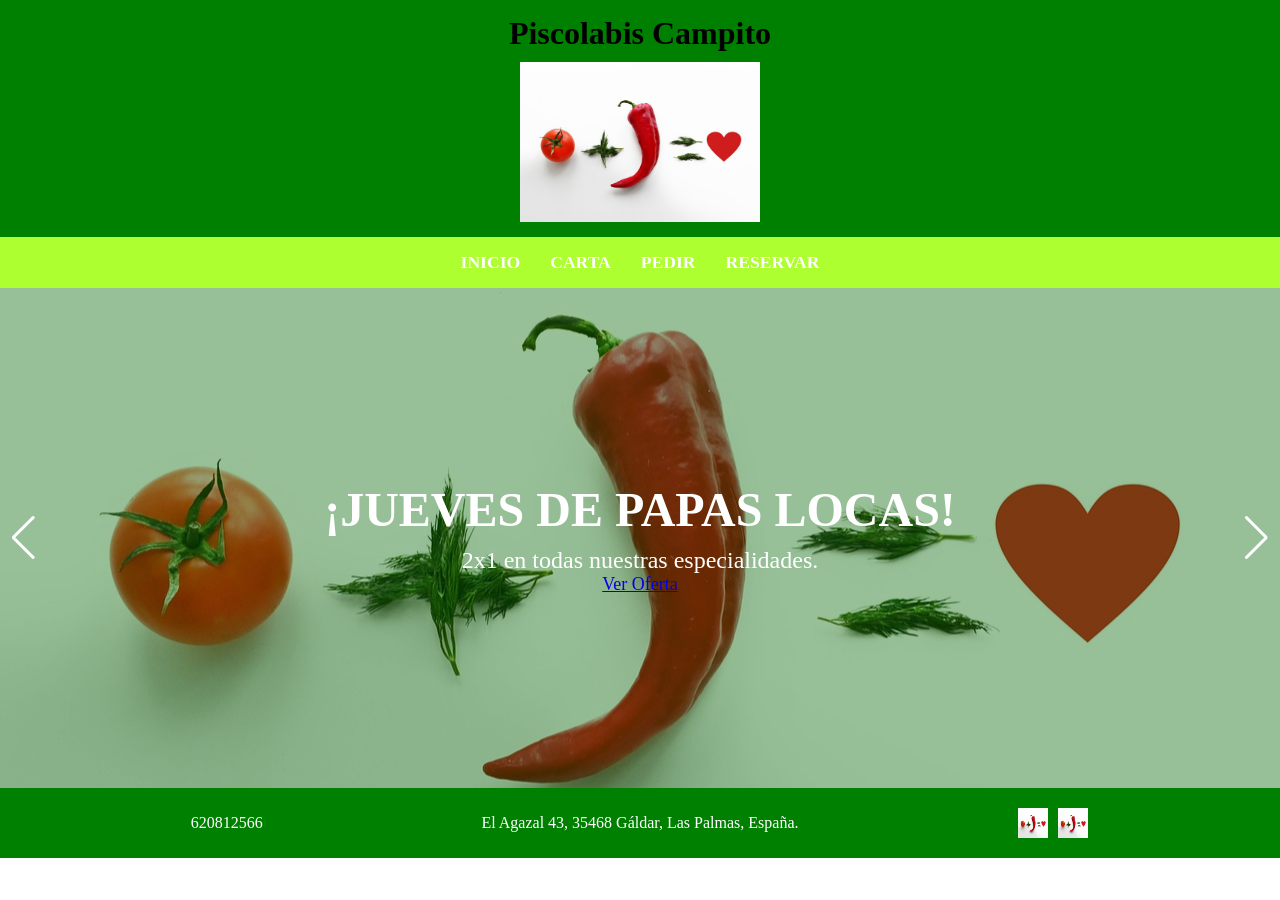
==== html.html @ e8ea51b5 "Avances Galería Clase" ====
<!DOCTYPE html>
<html lang="es">
<head>
    <meta charset="UTF-8">
    <meta name="viewport" content="width=device-width, initial-scale=1.0">
    <title> PiscolabisCampito </title>

    <link rel="stylesheet" href="https://cdn.jsdelivr.net/npm/swiper@11/swiper-bundle.min.css" />

    <link rel="stylesheet" href="CSS/styles.css">
</head>

<body>
    <header>
        <h1> Piscolabis Campito </h1>
        <img src="img/tomato-7772136_1280.jpg" alt="">
    </header>

    <nav class="navegacion">
        <ul>
            <li><a href="#Inicio"> Inicio </a> </li>
            <li><a href="#Carta"> Carta </a> </li>
            <li><a href="#Pedir"> Pedir </a> </li>
            <li><a href="#Reservar"> Reservar </a> </li>
        </ul>
    </nav>

    <div class="miSliderCampito">
            
        <div class="swiper-slide slide-oferta" style="background-image: url('img/tomato-7772136_1280.jpg');">
            <div class="contenido-slide">
                    <h2>¡Jueves de Papas Locas!</h2>
                    <p>2x1 en todas nuestras especialidades.</p>
                    <a href="#pedir" class="btn-slide">Ver Oferta</a>
            </div>
        </div>

        <div class="swiper-slide slide-oferta" style="background-image: url('img/tomato-7772136_1280.jpg');">
            <div class="contenido-slide">
                    <h2>Nuevo: El "Campito Gigante"</h2>
                    <p>¿Te atreves con nuestro bocadillo de medio metro?</p>
                    <a href="#carta" class="btn-slide">Ver Carta</a>
            </div>
        </div>

        <div class="swiper-slide slide-oferta" style="background-image: url('img/tomato-7772136_1280.jpg');">
            <div class="contenido-slide">
                    <h2>Reserva tu mesa</h2>
                    <p>Segura tu sitio para el fin de semana.</p>
                    <a href="#reservar" class="btn-slide">Rservar</a>
            </div>
        </div>

        <div class="swiper-pagination"></div>
        <div class="swiper-button-next"></div>
        <div class="swiper-button-prev"></div>
    </div> 

    <footer>
        <div class="Contacto">
            <p>620812566</p>
        </div>
        <div class="Direccion">
            <p>El Agazal 43, 35468 Gáldar, Las Palmas, España.</p>
        </div>
        <div class="Redes">
            <img src="img/tomato-7772136_1280.jpg" alt="">
            <img src="img/tomato-7772136_1280.jpg" alt="">
        </div>
    </footer>

    <script src="https://cdn.jsdelivr.net/npm/swiper@11/swiper-bundle.min.js"> </script>

    <script>
        var swiper = new Swiper(".miSliderCampito", {
            spaceBetween: 30,
            centeredSlides: true,
            loop: true,
            autoplay: {
                delay: 3500,
                disableOnInteraction: false,
            },
            pagination: {
                el: ".swiper-pagination",
                clickable: true,
            },
            navigation: {
                nextEl: ".swiper-button-next",
                prevEl: ".swiper-button-prev",
            },
        });
    </script> 

</body>

</html>
---- CSS/styles.css ----
* {
  margin: 0;
  padding: 0;
  box-sizing: border-box;
}

img {
    max-width: 100%;
    height: auto;
    display: block;
}

body{
    display:flex;
    flex-direction: column;
    min-height: 100vh;
    margin: 0;
}

header {
    background-color: green;
    position: sticky;
    display: flex;
    flex-direction: column;
    align-items: center;
    padding: 15px;
    text-align: center;
}

header img {
    height: 10rem;
    width: 15rem;
    object-fit: contain;
    margin-top: 10px;
}

.navegacion {
    background-color: greenyellow;
    padding: 15px 0;
    box-shadow: 0 4px 6px rgba(0,0,0,0.1);
}

.navegacion ul {
    list-style: none;
    display: flex;
    justify-content: center;
    gap: 30px;
    margin: 0;
    padding: 0;
}

.navegacion a {
    color: white;
    text-decoration: none;
    font-weight: bold;
    text-transform: uppercase;
    font-size: 1.1rem;
    transition: all 0.3s ease;
}

.navegacion a:hover {
    color: #ff4500;
    text-shadow: 0 0 5px rgba(255, 255, 255, 0.5);
}

#1{
    flex: 1;
}

.miSliderCampito {
    width: 100%;
    height: 500px;
    overflow: hidden;
    position: relative;
}

.swiper-slide {
    width: 100%;
    height: 100%;
    background-size: cover;
    background-position: center;
    display: flex;
    align-items: center;
    justify-content: center;
}

.slide-oferta {
    text-align: center;
    font-size: 18px;
    background-color: #000;

    display:flex;
    justify-content: center;
    align-items: center;

    background-size: cover;
    background-position: center;

    box-shadow: inset 0 0 0 2000px rgba(0, 100, 0, 0.4);
    color: white;
}

.contenido-slide h2 {
    font-size: 3rem;
    text-transform: uppercase;
    margin-bottom: 10px;
    text-shadow: 2px 2px 4px rgba(0, 0, 0, alpha0.7);
}

.contenido-slide p {
    font-size: 1.5rem;
    margin-bottom: 25px;
    max-width: 80%;
    margin: 0 auto;
    position: relative;
    z-index: 1;
}

.btn-slide:hover {
    background-color: #ff4500;
    color: white
}

.swiper-pagination-bullet {
    background: white !important;
    opacity: 0.6;
}

.swiper-pagination-bullet-active {
    opacity: 1;
}

.swiper-button-next, .swiper-button-prev {
    color: white !important;
    z-index: 999 !important;
    pointer-events: auto !important;
}

footer{
   background-color: green;
   color: white;
   padding: 20px;
   display: flex;
   flex-direction: row;
   justify-content: space-around;
   align-items: center;
   flex-wrap: wrap;
}

footer div {
    flex: 1 1 300px; /* Intenta que midan 300px, si no hay espacio, se estiran o encogen */
    text-align: center;
}

.Redes{
    display: flex;
    flex-direction: row;
    gap: 10px;
    justify-content: center;
}
.Redes img{
    width: 30px;
    height: 30px;
}

/*----------------------------------------------------------------------------------------*/

/* --- ESTILOS PARA MÓVILES --- */
@media (max-width: 768px) {
    
    /* Se reducxe un poco el tamaño del logo para que no ocupe toda la pantalla */
    header img {
        width: 12rem;
        height: 8rem;
    }

    /* El menú de navegación se distribuye de fila a columna para que sea fácil tocar con el dedo */
    .navegacion ul {
        flex-direction: column;
        gap: 10px;
        padding: 10px 0;
    }

    /* Los elementos se apilan para que no se amontonen */
    footer {
        flex-direction: column;
        text-align: center;
        gap: 20px;
    }

    /* Cada parte del footer ocupa el ancho completo */
    footer div {
        flex: 1 1 100%;
    }

    /* Responsive para el slider */
    .miSliderCampito {
        height: 50vh;
    }

    .contenido-slide h2 {
        font-size: 2rem;
    }

    .contenido-slide p {
        font-size: 1.1rem;
    }

    .swiper-button-next, .swiper-button-prev {
        display: none !important;
    }
}

/* Pongo comentarios @media nada más porque al ser algo nuevo se me complica un poco*/
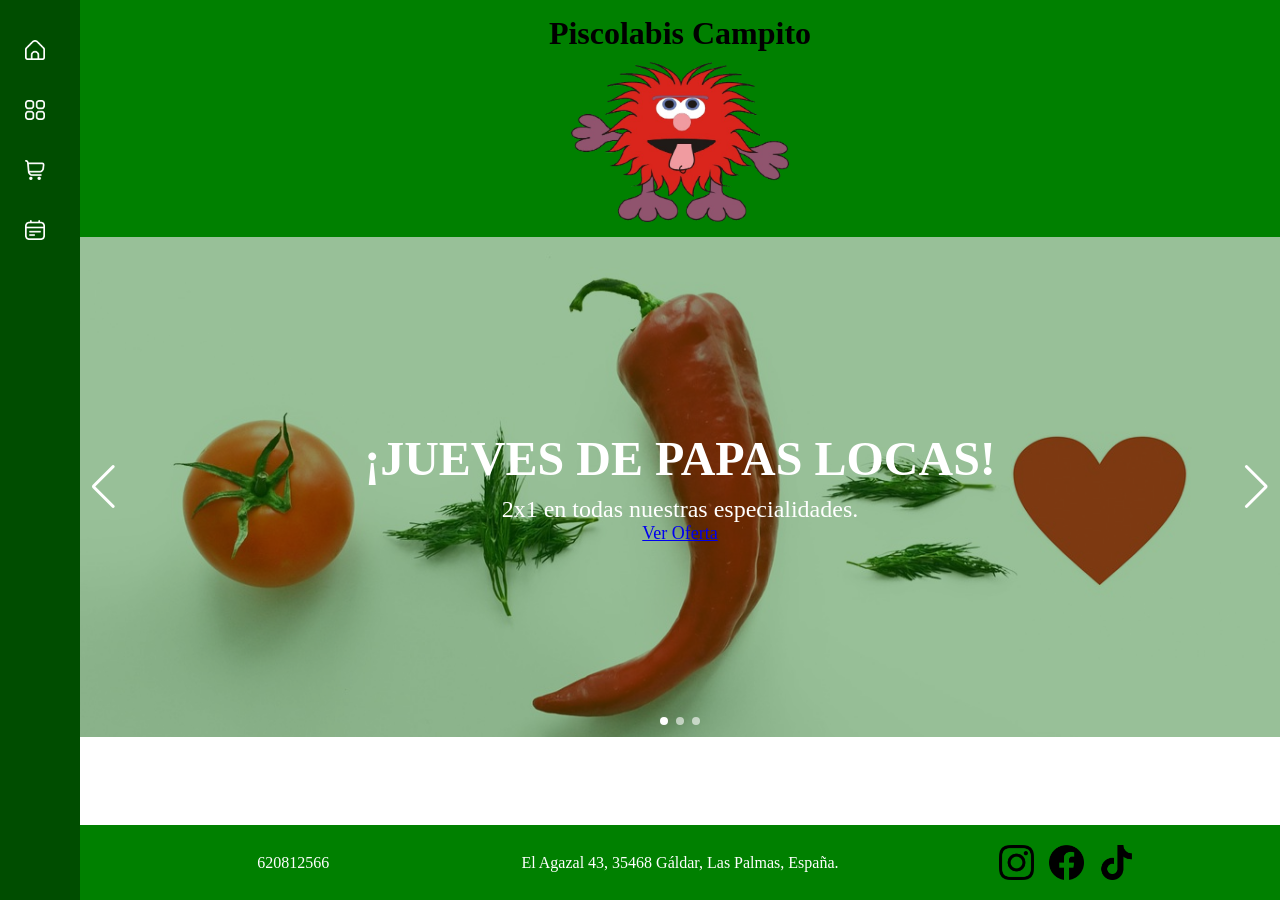
==== commit 73de90b2: "Avances En Casa 2" ====
--- a/html.html
+++ b/html.html
@@ -13,48 +13,84 @@
 <body>
     <header>
         <h1> Piscolabis Campito </h1>
-        <img src="img/tomato-7772136_1280.jpg" alt="">
+        <img src="img/43d4a9c5-408d-48a1-a3a4-a64cc387863f-removebg-preview.png" alt="">
     </header>
 
     <nav class="navegacion">
-        <ul>
-            <li><a href="#Inicio"> Inicio </a> </li>
-            <li><a href="#Carta"> Carta </a> </li>
-            <li><a href="#Pedir"> Pedir </a> </li>
-            <li><a href="#Reservar"> Reservar </a> </li>
+        <ul class="contenido-menu">
+            <li>
+                <a href="#Inicio">
+                    <div class="contendeor-imagen">
+                        <img src="img/hogar.png" alt="Inicio" class="imagen-icono">
+                    </div>
+                    <span class="text-link"> Inicio </span>
+                </a>
+            </li>
+            <li>
+                <a href="#Carta">
+                    <div class="contendeor-imagen">
+                        <img src="img/aplicaciones.png" alt="Carta" class="imagen-icono">
+                    </div>
+                    <span class="text-link"> Carta </span>
+                </a>
+            </li>
+            <li>
+                <a href="#Pedir">
+                    <div class="contendeor-imagen">
+                        <img src="img/carrito-de-compras.png" alt="Pedir" class="imagen-icono">
+                    </div>
+                    <span class="text-link"> Pedir </span>
+                </a>
+            </li>
+            <li>
+                <a href="#Reservar">
+                    <div class="contendeor-imagen">
+                        <img src="img/lineas-de-calendario.png" alt="Reservar" class="imagen-icono">
+                    </div>
+                    <span class="text-link"> Reservar </span>
+                </a>
+            </li>
         </ul>
     </nav>
 
-    <div class="miSliderCampito">
-            
-        <div class="swiper-slide slide-oferta" style="background-image: url('img/tomato-7772136_1280.jpg');">
-            <div class="contenido-slide">
-                    <h2>¡Jueves de Papas Locas!</h2>
-                    <p>2x1 en todas nuestras especialidades.</p>
-                    <a href="#pedir" class="btn-slide">Ver Oferta</a>
+    <main class="contenido-principal">
+
+        <div class="swiper miSliderCampito">
+
+            <div class="swiper-wrapper">
+                
+                <div class="swiper-slide slide-oferta" style="background-image: url('img/tomato-7772136_1280.jpg');">
+                    <div class="contenido-slide">
+                            <h2>¡Jueves de Papas Locas!</h2>
+                            <p>2x1 en todas nuestras especialidades.</p>
+                            <a href="#pedir" class="btn-slide">Ver Oferta</a>
+                    </div>
+                </div>
+
+                <div class="swiper-slide slide-oferta" style="background-image: url('img/tomato-7772136_1280.jpg');">
+                    <div class="contenido-slide">
+                            <h2>Nuevo: El "Campito Gigante"</h2>
+                            <p>¿Te atreves con nuestro bocadillo de medio metro?</p>
+                            <a href="#carta" class="btn-slide">Ver Carta</a>
+                    </div>
+                </div>
+
+                <div class="swiper-slide slide-oferta" style="background-image: url('img/tomato-7772136_1280.jpg');">
+                    <div class="contenido-slide">
+                            <h2>Reserva tu mesa</h2>
+                            <p>Segura tu sitio para el fin de semana.</p>
+                            <a href="#reservar" class="btn-slide">Rservar</a>
+                    </div>
+                </div>
+
             </div>
-        </div>
 
-        <div class="swiper-slide slide-oferta" style="background-image: url('img/tomato-7772136_1280.jpg');">
-            <div class="contenido-slide">
-                    <h2>Nuevo: El "Campito Gigante"</h2>
-                    <p>¿Te atreves con nuestro bocadillo de medio metro?</p>
-                    <a href="#carta" class="btn-slide">Ver Carta</a>
-            </div>
-        </div>
-
-        <div class="swiper-slide slide-oferta" style="background-image: url('img/tomato-7772136_1280.jpg');">
-            <div class="contenido-slide">
-                    <h2>Reserva tu mesa</h2>
-                    <p>Segura tu sitio para el fin de semana.</p>
-                    <a href="#reservar" class="btn-slide">Rservar</a>
-            </div>
-        </div>
-
-        <div class="swiper-pagination"></div>
-        <div class="swiper-button-next"></div>
-        <div class="swiper-button-prev"></div>
-    </div> 
+            <div class="swiper-pagination"></div>
+            <div class="swiper-button-next"></div>
+            <div class="swiper-button-prev"></div>
+        </div> 
+    
+    </main>
 
     <footer>
         <div class="Contacto">
@@ -64,8 +100,15 @@
             <p>El Agazal 43, 35468 Gáldar, Las Palmas, España.</p>
         </div>
         <div class="Redes">
-            <img src="img/tomato-7772136_1280.jpg" alt="">
-            <img src="img/tomato-7772136_1280.jpg" alt="">
+            <a href="https://www.instagram.com/piscolabiscampitos/?hl=es" target="_blank" rel="noopener noreferrer">
+                <img src="img/instagram.png" alt="Instagram">
+            </a>
+            <a href="https://www.instagram.com/TU_PERFIL" target="_blank" rel="noopener noreferrer">
+                <img src="img/facebook.png" alt="Facebook">
+            </a>
+            <a href="https://www.tiktok.com/@rauuog_06" target="_blank" rel="noopener noreferrer">
+                <img src="img/tik-tok.png" alt="TikTok">
+            </a>
         </div>
     </footer>
 
--- a/CSS/styles.css
+++ b/CSS/styles.css
@@ -10,11 +10,13 @@
     display: block;
 }
 
-body{
+body {
     display:flex;
     flex-direction: column;
     min-height: 100vh;
     margin: 0;
+    padding-left: 80px;
+    transition: padding 0.5s ease;
 }
 
 header {
@@ -35,32 +37,87 @@
 }
 
 .navegacion {
-    background-color: greenyellow;
-    padding: 15px 0;
-    box-shadow: 0 4px 6px rgba(0,0,0,0.1);
-}
-
-.navegacion ul {
+    position: fixed;
+    top: 0;
+    left: 0;
+    height: 100%;
+    width: 80px;
+    background-color: #004d00;
+    overflow: hidden;
+    transition: width 0.5s cubic-bezier(0.4, 0, 0.2, 1);
+    z-index: 2000;
+    display: flex;
+    flex-direction: column;
+    padding-top: 20px;
+}
+
+.navegacion:hover {
+    width: 240px;
+}
+
+.contenido-menu {
     list-style: none;
+    padding: 0;
+    width: 100%;
+    overflow: hidden;
+}
+
+.contenido-menu li {
+    width: 100%;
+}
+
+.contenido-menu a {
+    display: flex;
+    align-items: center;
+    text-decoration: none;
+    height: 60px;
+    width: 100%;
+    padding: 0 25px;
+    transition: background 0.3s;
+}
+
+.contenido-menu a:hover {
+    background-color: rgba(255, 255, 255, 0.1);
+}
+
+.contenedor-imagen {
+    min-width: 80px;
+    height: 100%;
     display: flex;
     justify-content: center;
-    gap: 30px;
-    margin: 0;
-    padding: 0;
-}
-
-.navegacion a {
+    align-items: center;
+    flex-shrink: 0;
+}
+
+.imagen-icono {
+    width: 30px;
+    height: 30px;
+    min-width: 20px;
+    filter: invert(1);
+    flex-shrink: 0;
+    object-fit: contain;
+}
+
+.text-link {
     color: white;
-    text-decoration: none;
     font-weight: bold;
+    margin-left: 10px;
     text-transform: uppercase;
-    font-size: 1.1rem;
-    transition: all 0.3s ease;
-}
-
-.navegacion a:hover {
-    color: #ff4500;
-    text-shadow: 0 0 5px rgba(255, 255, 255, 0.5);
+    white-space: nowrap;
+    opacity: 0;
+    transition: opacity 0.3s;
+}
+
+.navegacion:hover .text-link {
+    opacity: 1;
+}
+ .contenido-menu li:hover .imagen-icono {
+    animation: rebote 0.4s ease;
+    filter: brightness(1.2) drop-shadow(0 0 500px rgba(255, 255, 255, 0.5));
+}
+
+.contenido-principal {
+    flex: 1;
 }
 
 #1{
@@ -72,6 +129,10 @@
     height: 500px;
     overflow: hidden;
     position: relative;
+}
+
+.swiper-wrapper {
+    display: flex;
 }
 
 .swiper-slide {
@@ -152,21 +213,38 @@
     text-align: center;
 }
 
-.Redes{
+.Redes {
     display: flex;
     flex-direction: row;
-    gap: 10px;
+    gap: 15px;
     justify-content: center;
 }
-.Redes img{
-    width: 30px;
-    height: 30px;
+.Redes img {
+    width: 35px;
+    height: 35px;
+    transition: transform 0.3s ease, filter 0.3s ease;
+}
+
+.Redes a:hover img {
+    transform: scale(1.2) rotate(10deg);
+    filter: brightness(1) invert(0);
+}
+
+@keyframes rebote {
+    0% { transform: scale(1);}
+    50% { transform: scale(1.3);}
+    100% { transform: scale(1);}
 }
 
 /*----------------------------------------------------------------------------------------*/
 
 /* --- ESTILOS PARA MÓVILES --- */
 @media (max-width: 768px) {
+
+    body {
+        padding-left: 0;
+        padding-bottom: 70px;
+    }
     
     /* Se reducxe un poco el tamaño del logo para que no ocupe toda la pantalla */
     header img {
@@ -174,12 +252,44 @@
         height: 8rem;
     }
 
-    /* El menú de navegación se distribuye de fila a columna para que sea fácil tocar con el dedo */
-    .navegacion ul {
+    /* Responsive para el sidebar */
+    .navegacion {
+        width: 100% !important;
+        height: 70px;
+        top: auto;
+        bottom: 0;
+        flex-direction: row;
+        padding-top: 0;
+    }
+
+    .contenido-menu {
+        display: flex;
+        flex-direction: row;
+        justify-content: space-around;
+        align-items: center;
+        height: 100%;
+    }
+
+    .contenido-menu li {
+        width: auto;
+    }
+
+    .contenido-menu a {
         flex-direction: column;
-        gap: 10px;
-        padding: 10px 0;
-    }
+        justify-content: center;
+        padding: 0;
+    }
+
+    /*En el móvil ocultamos el texto para que se vea más minimalista */
+    .text-link {
+        display: none;
+    }
+
+    .imagen-icono {
+        width: 25px;
+        height: 25px;
+    }
+
 
     /* Los elementos se apilan para que no se amontonen */
     footer {
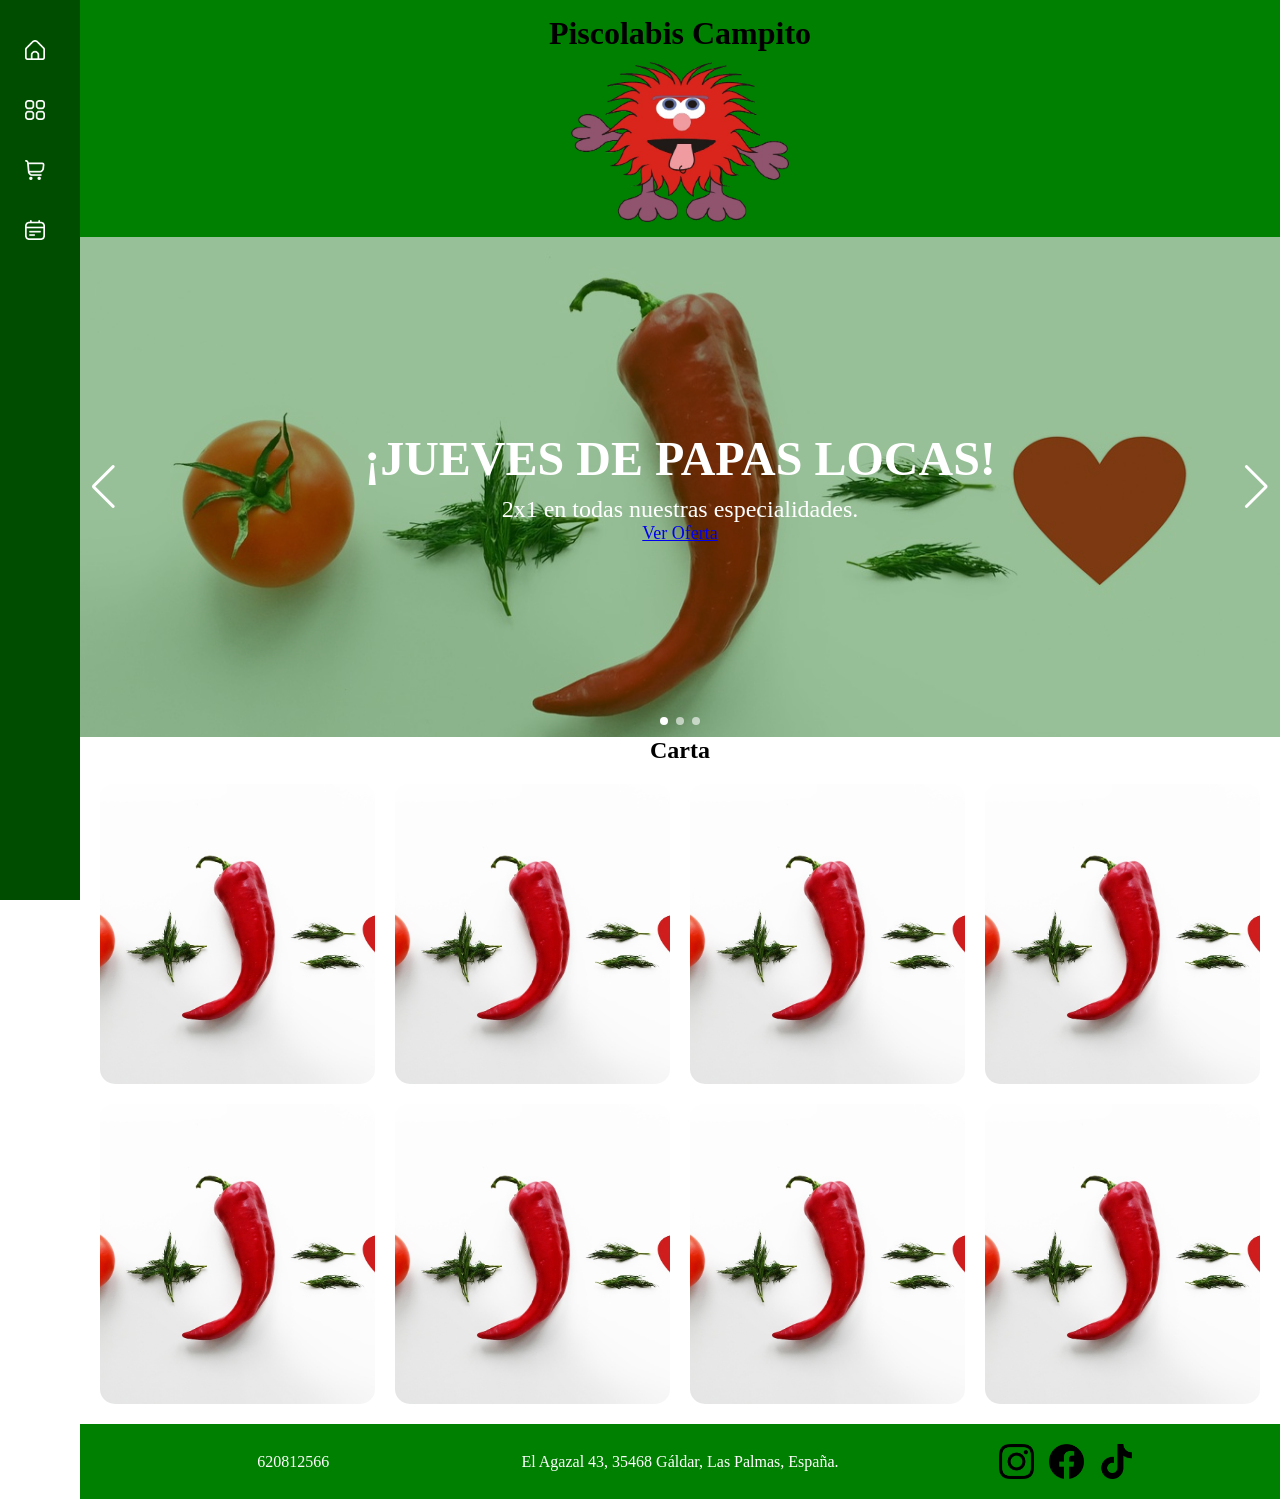
==== commit 368c974d: "carta clase" ====
--- a/html.html
+++ b/html.html
@@ -89,6 +89,85 @@
             <div class="swiper-button-next"></div>
             <div class="swiper-button-prev"></div>
         </div> 
+
+        <section id="Carta" class="seccion-carta">
+            <h2 class="tituloSeccion"> Carta </h2>
+
+            <div class="grid-carta">
+                <div class="categoria">
+                    <img src="img/tomato-7772136_1280.jpg" alt="Bocadillos" class="imagen-portada">
+                    <div class="capa-informacion">
+                        <div class="texto-oculto">
+                            <h3> Bocadillos </h3>
+                            <p> Información </p>
+                        </div>
+                    </div>
+                </div>
+                <div class="categoria">
+                    <img src="img/tomato-7772136_1280.jpg" alt="Sandwiches" class="imagen-portada">
+                    <div class="capa-informacion">
+                        <div class="texto-oculto">
+                            <h3> Sandwiches </h3>
+                            <p> Información </p>
+                        </div>
+                    </div>
+                </div>
+                <div class="categoria">
+                    <img src="img/tomato-7772136_1280.jpg" alt="Hamburguesas" class="imagen-portada">
+                    <div class="capa-informacion">
+                        <div class="texto-oculto">
+                            <h3> Hamburguesas </h3>
+                            <p> Información </p>
+                        </div>
+                    </div>
+                </div>
+                <div class="categoria">
+                    <img src="img/tomato-7772136_1280.jpg" alt="Perritos" class="imagen-portada">
+                    <div class="capa-informacion">
+                        <div class="texto-oculto">
+                            <h3> Perritos </h3>
+                            <p> Información </p>
+                        </div>
+                    </div>
+                </div>
+                <div class="categoria">
+                    <img src="img/tomato-7772136_1280.jpg" alt="Americanos" class="imagen-portada">
+                    <div class="capa-informacion">
+                        <div class="texto-oculto">
+                            <h3> Americanos </h3>
+                            <p> Información </p>
+                        </div>
+                    </div>
+                </div>
+                <div class="categoria">
+                    <img src="img/tomato-7772136_1280.jpg" alt="Croissants" class="imagen-portada">
+                    <div class="capa-informacion">
+                        <div class="texto-oculto">
+                            <h3> Croissants </h3>
+                            <p> Información </p>
+                        </div>
+                    </div>
+                </div>
+                <div class="categoria">
+                    <img src="img/tomato-7772136_1280.jpg" alt="Comida" class="imagen-portada">
+                    <div class="capa-informacion">
+                        <div class="texto-oculto">
+                            <h3> Comida </h3>
+                            <p> Información </p>
+                        </div>
+                    </div>
+                </div>
+                <div class="categoria">
+                    <img src="img/tomato-7772136_1280.jpg" alt="Papas" class="imagen-portada">
+                    <div class="capa-informacion">
+                        <div class="texto-oculto">
+                            <h3> Papas </h3>
+                            <p> Información </p>
+                        </div>
+                    </div>
+                </div>
+            </div>
+        </section>
     
     </main>
 
--- a/CSS/styles.css
+++ b/CSS/styles.css
@@ -195,6 +195,74 @@
     color: white !important;
     z-index: 999 !important;
     pointer-events: auto !important;
+}
+
+.seccion-carta h2 {
+    text-align: center;
+}
+
+.grid-carta {
+    display: grid;
+    grid-template-columns: repeat(4, 1fr);
+    gap: 20px;
+    padding: 20px;
+    max-width: 1800px;
+    margin: 0 auto;
+}
+
+.categoria {
+    position: relative;
+    height: 300px;
+    border-radius: 15px;
+    overflow: hidden;
+    cursor: pointer;
+    background-color: #000;
+}
+
+.imagen-portada {
+    width: 100%;
+    height: 100%;
+    object-fit: cover;
+    transition: transform 0.5s ease;
+}
+
+.capa-informacion {
+    position: absolute;
+    top: 0;
+    left: 0;
+    width: 100%;
+    height: 100%;
+    background: rgba(0, 77, 0, 0.7);
+    display: flex;
+    justify-content: center;
+    align-items: center;
+    opacity: 0;
+    transition: opacity 0.3s ease;
+}
+
+.texto-oculto {
+    text-align: center;
+    color: white;
+    transform: translateY(20px);
+    transition: transform 0.3s ease;
+}
+
+.texto-oculto h3 {
+    font-size: 2rem;
+    text-transform: uppercase;
+    margin-bottom: 5px;
+}
+
+.categoria:hover .capa-informacion {
+    opacity: 1;
+}
+
+.categoria:hover .texto-oculto {
+    transform: translateY(0);
+}
+
+.categoria:hover .imagen-portada {
+    transform: scale(1.1);
 }
 
 footer{
@@ -290,6 +358,9 @@
         height: 25px;
     }
 
+    .grid-carta {
+        grid-template-columns: 1fr;
+    }
 
     /* Los elementos se apilan para que no se amontonen */
     footer {
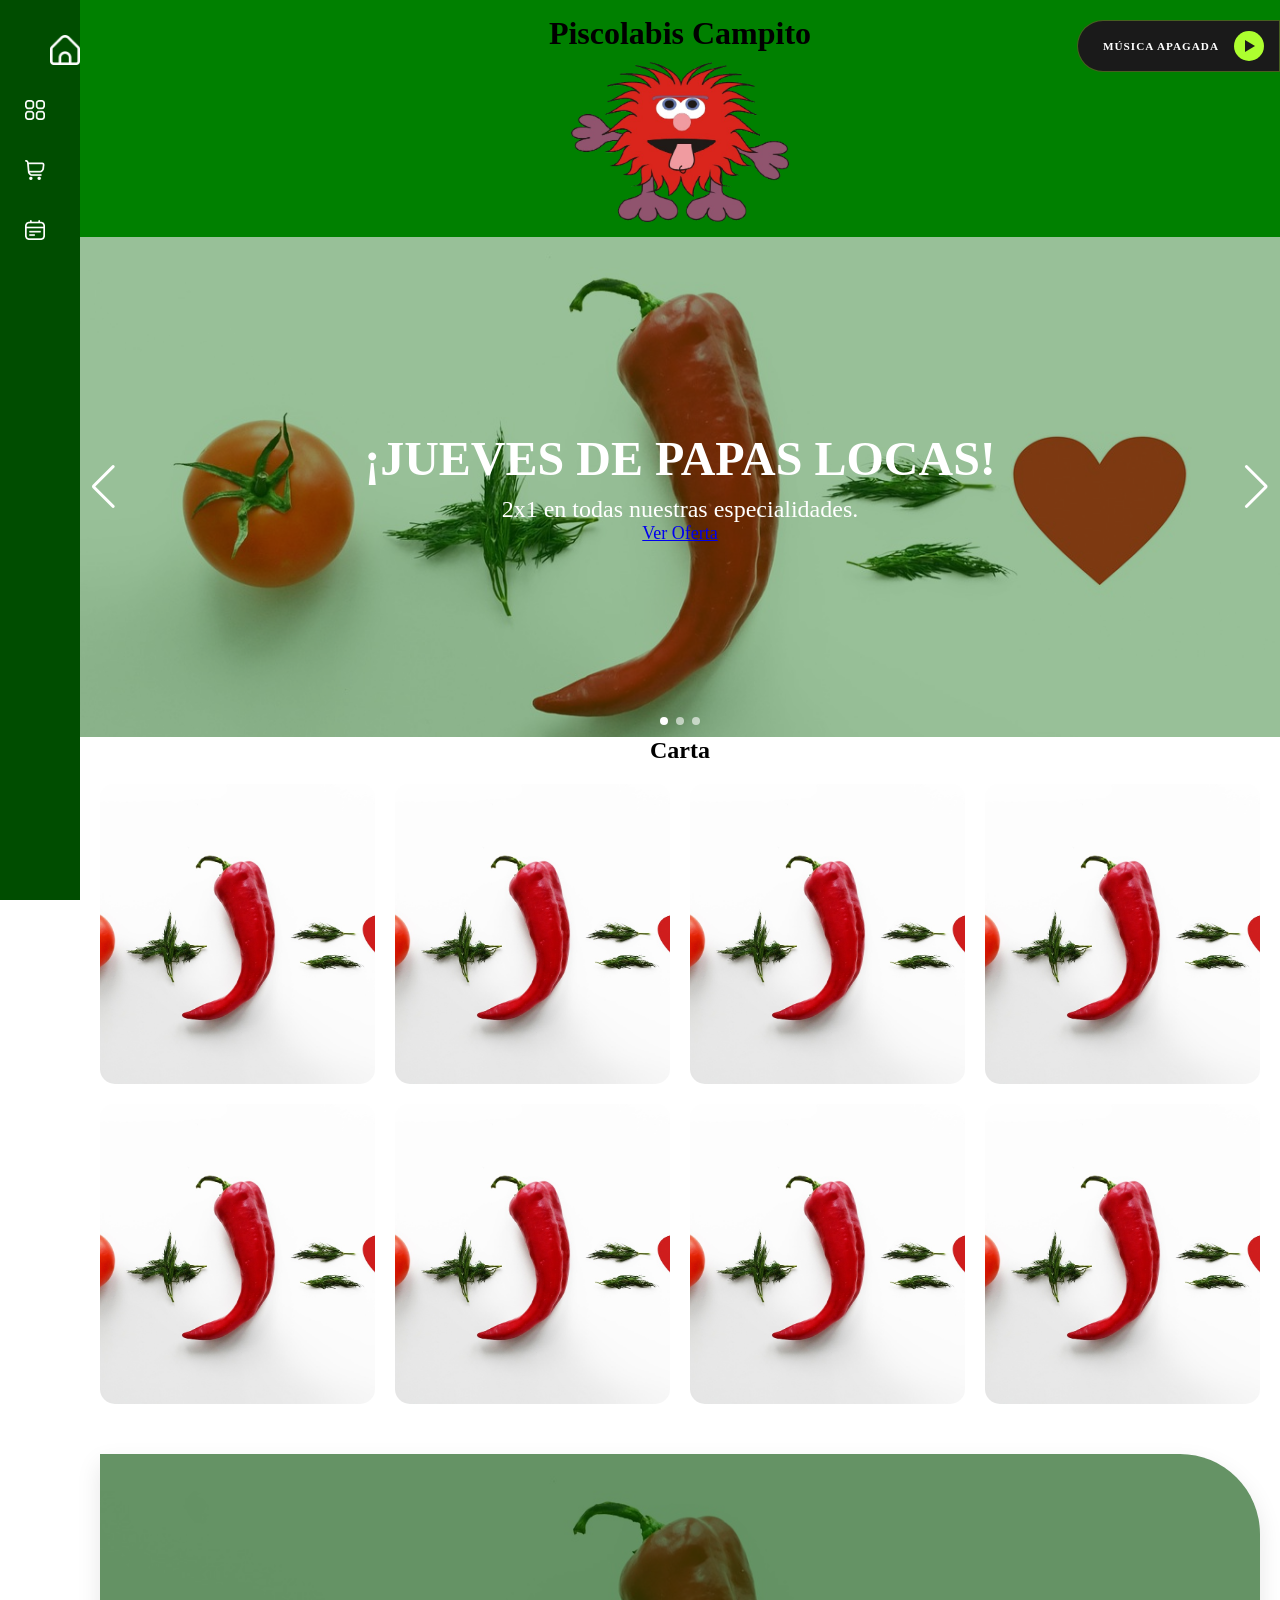
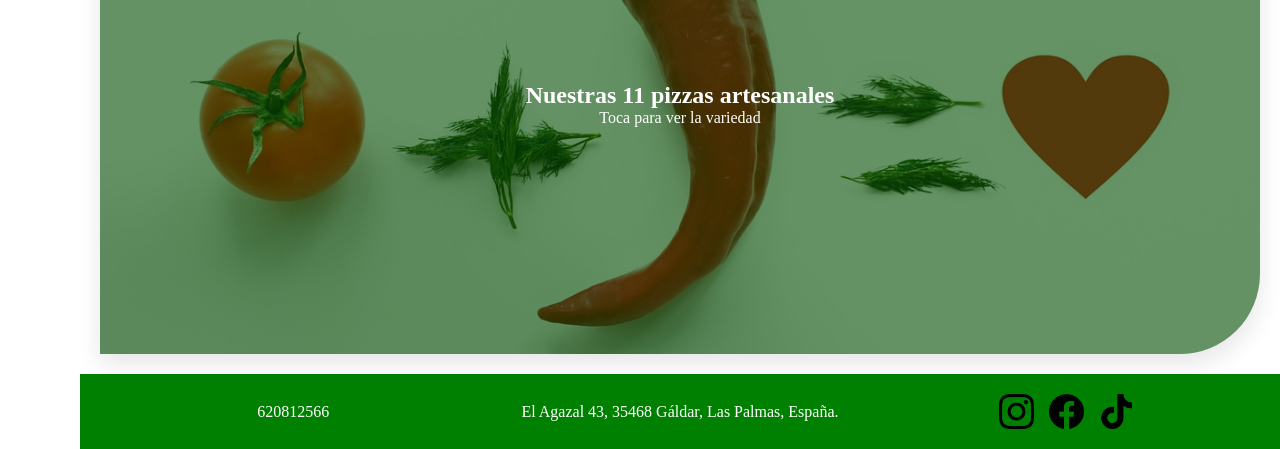
==== commit 67c073b1: "Avances casa 3" ====
--- a/html.html
+++ b/html.html
@@ -13,14 +13,26 @@
 <body>
     <header>
         <h1> Piscolabis Campito </h1>
-        <img src="img/43d4a9c5-408d-48a1-a3a4-a64cc387863f-removebg-preview.png" alt="">
+        <img src="img/43d4a9c5-408d-48a1-a3a4-a64cc387863f-removebg-preview.png" alt="Logo">
+
+        <div class="reproductor-musica">
+            <audio id="miMusica" loop>
+                <source src="audio/P!NK - So What (Lyrics).mp3" type="audio/mpeg">
+            </audio>
+
+            <span id="estado-musica"> MÚSICA APAGADA </span>
+
+            <button onclick="controlarMusica()" id="boton-play">
+                <div class="icono-play"></div>
+            </button>
+        </div>
     </header>
 
     <nav class="navegacion">
         <ul class="contenido-menu">
             <li>
                 <a href="#Inicio">
-                    <div class="contendeor-imagen">
+                    <div class="contenedor-imagen">
                         <img src="img/hogar.png" alt="Inicio" class="imagen-icono">
                     </div>
                     <span class="text-link"> Inicio </span>
@@ -163,6 +175,72 @@
                         <div class="texto-oculto">
                             <h3> Papas </h3>
                             <p> Información </p>
+                        </div>
+                    </div>
+                </div>
+                <div class="super-tarjeta-pizzas">
+                    <div class="cabeceraPizzas">
+                        <img src="img/tomato-7772136_1280.jpg" alt="pizzas" class="imagen-pizzas">
+                        <div class="overlay-pizzas">
+                            <h2> Nuestras 11 pizzas artesanales </h2>
+                            <span> Toca para ver la variedad </span>
+                        </div>
+                    </div>
+                    <div class="grid-interno-pizzas">
+                        <div class="item-pizzas">
+                            <h4> Margarita </h4>
+                            <span> Ingredientes </span>
+                            <b class="precio-pizza"> 1000€ </b>
+                        </div>
+                        <div class="item-pizzas">
+                            <h4> Campeona </h4>
+                            <span> Ingredientes </span>
+                            <b class="precio-pizza"> 1000€ </b>
+                        </div>
+                        <div class="item-pizzas">
+                            <h4> Marinera </h4>
+                            <span> Ingredientes </span>
+                            <b class="precio-pizza"> 1000€ </b>
+                        </div>
+                        <div class="item-pizzas">
+                            <h4> Vegetariana </h4>
+                            <span> Ingredientes </span>
+                            <b class="precio-pizza"> 1000€ </b>
+                        </div>
+                        <div class="item-pizzas">
+                            <h4> Cuatro estaciones </h4>
+                            <span> Ingredientes </span>
+                            <b class="precio-pizza"> 1000€ </b>
+                        </div>
+                        <div class="item-pizzas">
+                            <h4> Atún </h4>
+                            <span> Ingredientes </span>
+                            <b class="precio-pizza"> 1000€ </b>
+                        </div>
+                        <div class="item-pizzas">
+                            <h4> De la casa </h4>
+                            <span> Ingredientes </span>
+                            <b class="precio-pizza"> 1000€ </b>
+                        </div>
+                        <div class="item-pizzas">
+                            <h4> Campitos </h4>
+                            <span> Ingredientes </span>
+                            <b class="precio-pizza"> 1000€ </b>
+                        </div>
+                        <div class="item-pizzas">
+                            <h4> Mario </h4>
+                            <span> Ingredientes </span>
+                            <b class="precio-pizza"> 1000€ </b>
+                        </div>
+                        <div class="item-pizzas">
+                            <h4> Barbacoa </h4>
+                            <span> Ingredientes </span>
+                            <b class="precio-pizza"> 1000€ </b>
+                        </div>
+                        <div class="item-pizzas">
+                            <h4> Romarey </h4>
+                            <span> Ingredientes </span>
+                            <b class="precio-pizza"> 1000€ </b>
                         </div>
                     </div>
                 </div>
@@ -211,8 +289,33 @@
                 prevEl: ".swiper-button-prev",
             },
         });
-    </script> 
-
+    </script>
+
+    <script>
+        function controlarMusica() {
+    const musica = document.getElementById('miMusica');
+    const reproductor = document.getElementById('reproductor');
+    const texto = document.getElementById('estado-musica');
+    const icono = document.getElementById('icono');
+
+    if (musica.paused) {
+        musica.play().then(() => {
+            reproductor.classList.add('musica-activa');
+            texto.innerText = "MÚSICA ON";
+            // Cambiamos el icono a pausa (dos barritas)
+            icono.style.border = "none";
+            icono.innerHTML = '<div style="width:10px; height:10px; border-left:3px solid #1a1a1a; border-right:3px solid #1a1a1a;"></div>';
+        }).catch(error => {
+            alert("Error: Revisa que el archivo 'audio/musica.mp3' existe en tu carpeta.");
+        });
+    } else {
+        musica.pause();
+        reproductor.classList.remove('musica-activa');
+        texto.innerText = "MÚSICA OFF";
+        icono.innerHTML = ''; // Volver al triángulo (puedes resetear el estilo CSS aquí)
+        location.reload(); // Truco rápido para resetear el icono del play
+    }
+    </script>
 </body>
 
 </html>
--- a/CSS/styles.css
+++ b/CSS/styles.css
@@ -21,12 +21,13 @@
 
 header {
     background-color: green;
-    position: sticky;
+    position: relative;
     display: flex;
     flex-direction: column;
     align-items: center;
     padding: 15px;
     text-align: center;
+    justify-content: center;
 }
 
 header img {
@@ -34,6 +35,58 @@
     width: 15rem;
     object-fit: contain;
     margin-top: 10px;
+}
+
+.reproductor-musica {
+    position: absolute;
+    right: 0;
+    top: 20px;
+    background: #1a1a1a;
+    display: flex;
+    align-items: center;
+    gap: 15px;
+    padding: 10px 15px 10px 25px;
+    border-radius: 50px 0px 0px 50px;
+    border: 1px solid rgba(173, 255, 47, 0.3);
+    transition: 0.3s;
+}
+
+#estado-musica {
+    color: white;
+    font-size: 0.7rem;
+    font-weight: bold;
+    letter-spacing: 1px;
+}
+
+#boton-play {
+    background: greenyellow;
+    border: none;
+    width: 30px;
+    height: 30px;
+    border-radius: 50%;
+    cursor: pointer;
+    display: flex;
+    justify-content: center;
+    align-items: center;
+    transition: 0.3s;
+}
+
+#boton-play:hover {
+    transform: scale(1.1);
+    box-shadow: 0 0 10px greenyellow;
+}
+
+.icono-play {
+    width: 0; 
+    height: 0; 
+    border-top: 6px solid transparent;
+    border-bottom: 6px solid transparent;
+    border-left: 10px solid #1a1a1a;
+    margin-left: 2px;
+}
+
+.sonando #estado-musica {
+    color: greenyellow;
 }
 
 .navegacion {
@@ -265,6 +318,105 @@
     transform: scale(1.1);
 }
 
+.super-tarjeta-pizzas {
+    grid-column: 1 / -1;
+    position: relative;
+    min-height: 500px;
+    background: #f4f4f4;
+    border-radius: 0px 80px 80px 0px;
+    overflow: hidden;
+    margin-top: 30px;
+    box-shadow: 0 10px 25px rgba(0,0,0,0.1);
+}
+
+.cabeceraPizzas {
+   position: absolute;
+   inset: 0;
+   z-index: 10;
+   transition: 
+        opacity 0.8s cubic-bezier(0.4, 0, 0.2, 1),
+        transform 0.8s cubic-bezier(0.4, 0, 0.2, 1),
+        filter 0.8s ease;
+    display: flex;
+    justify-content: center;
+    align-items: center;
+    overflow: hidden;
+}
+
+.imagen-pizzas {
+    width: 100%;
+    height: 100%;
+    object-fit: cover;
+}
+
+.overlay-pizzas {
+    position: absolute;
+    inset: 0;
+    background: rgba(0, 77, 0, 0.6);
+    display: flex;
+    flex-direction: column;
+    justify-content: center;
+    align-items: center;
+    color: white;
+    text-align: center;
+}
+
+.super-tarjeta-pizzas:hover .cabeceraPizzas {
+    opacity: 0;
+    filter: blur(10px);
+    transform: scale(1.1);
+    visibility: hidden;
+    transition-delay: 0s, 0s, 0.1s;
+}
+
+.grid-interno-pizzas {
+    display: grid;
+    grid-template-columns: repeat(4, 1fr);
+    gap: 15px;
+    padding: 30px;
+    transform: translateY(20px);
+    opacity: 0.5;
+    transition: all 0.6s ease-out;
+}
+
+.super-tarjeta-pizzas:hover .grid-interno-pizzas {
+    transform: translateY(0);
+    opacity: 1;
+}
+
+.item-pizzas {
+    background: #1a1a1a;
+    padding: 20px;
+    color: white;
+    border-radius: 0px 30px 30px 0px;
+    transition: 0.3s;
+    display: flex;
+    flex-direction: column;
+    justify-content: space-between;
+}
+
+.item-pizzas:hover {
+    background: #004d00;
+    transform: scale(1.05);
+}
+
+.item-pizzas h4 {
+    color: greenyellow;
+    margin-bottom: 5px;
+}
+
+.item-pizzas span {
+    font-size: 0.85rem;
+    color: #ccc;
+}
+
+.precio-pizza {
+    display: block;
+    margin-top: 10px;
+    text-align: right;
+    font-size: 1.2rem;
+}
+
 footer{
    background-color: green;
    color: white;
@@ -362,6 +514,19 @@
         grid-template-columns: 1fr;
     }
 
+    .super-tarjeta-pizzas {
+        border-radius: 0px 40px 40px 0px;
+    }
+
+    .grid-interno-pizzas {
+        grid-template-columns: 1fr;
+        padding: 15px;
+    }
+
+    .overlay-pizzas h3 {
+        font-size: 1.4rem;
+    }
+
     /* Los elementos se apilan para que no se amontonen */
     footer {
         flex-direction: column;
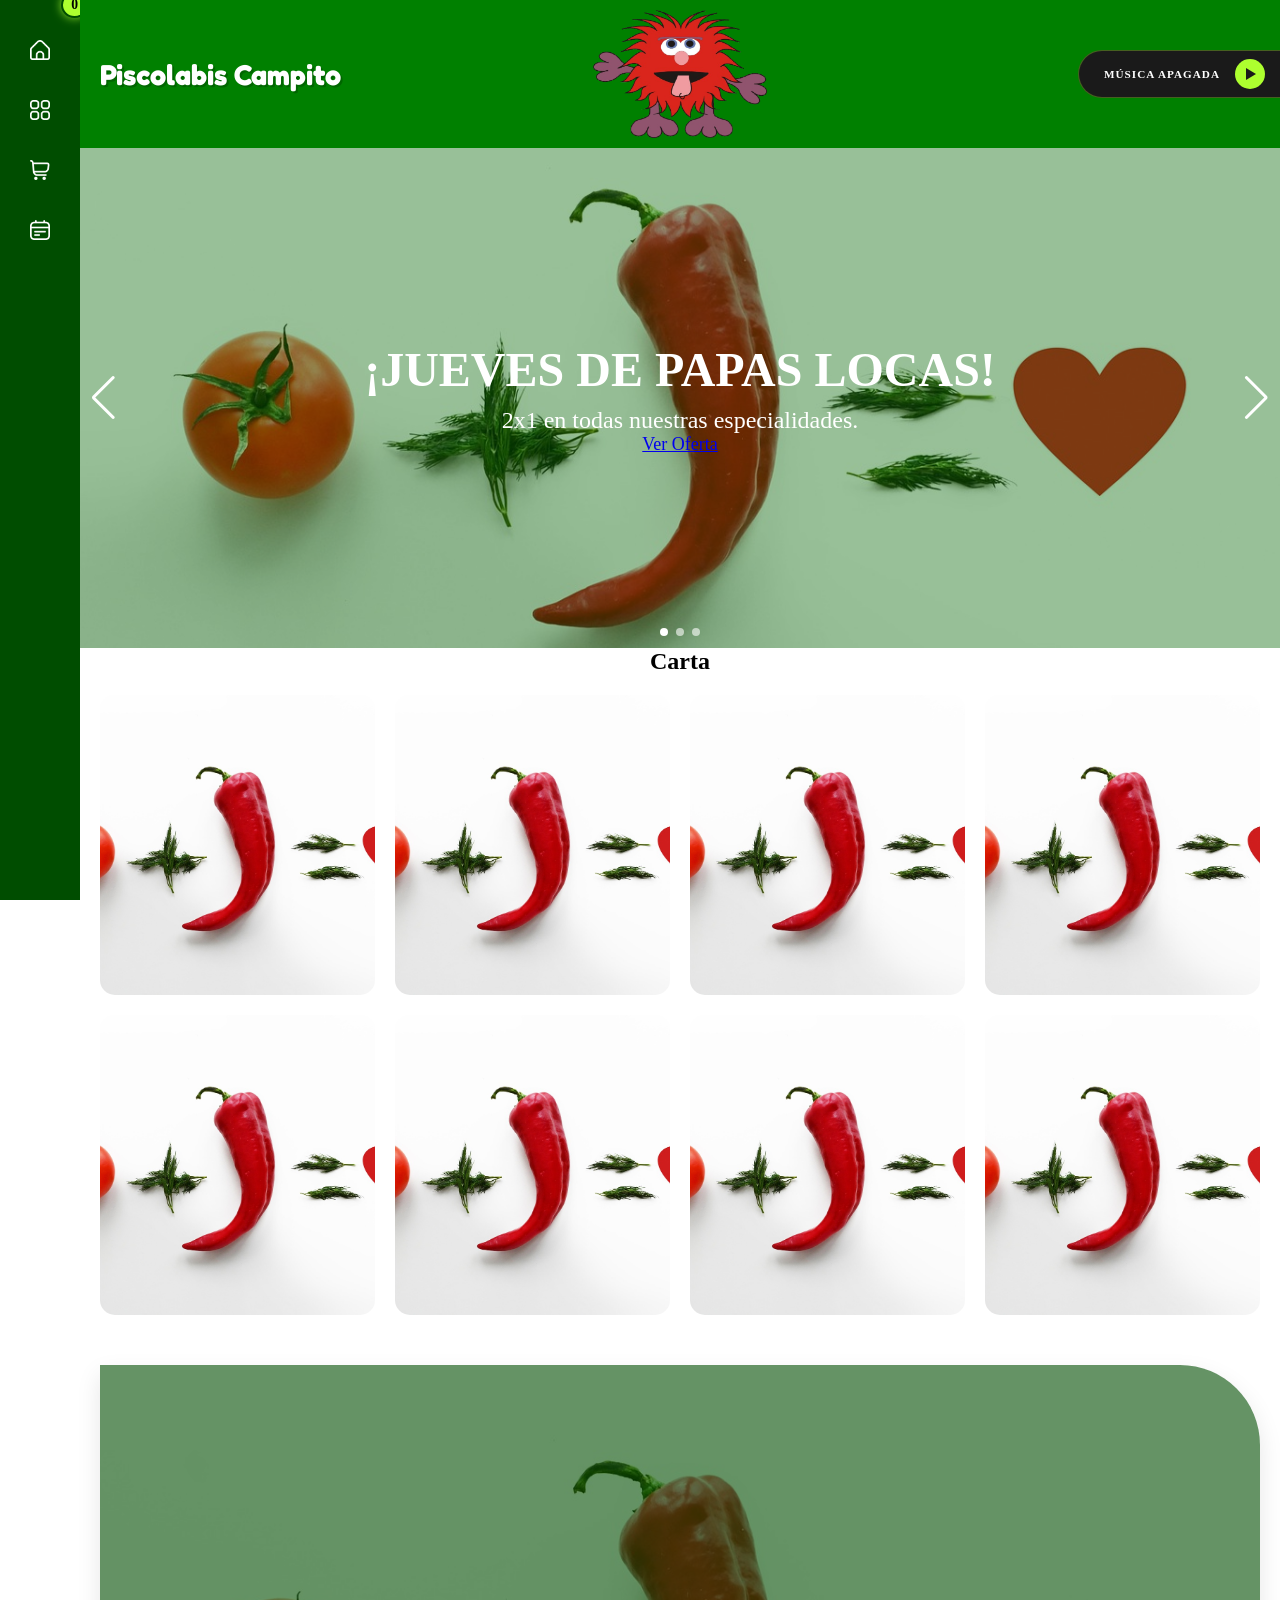
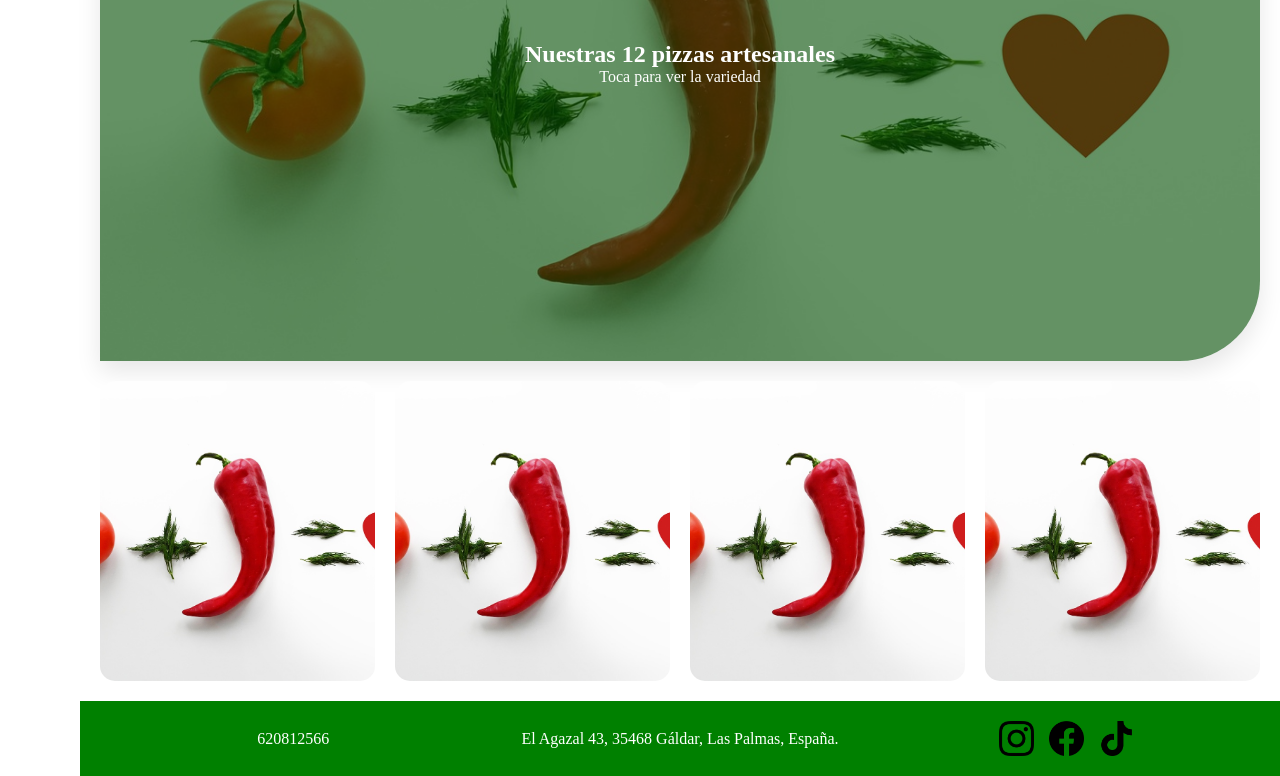
==== commit e7e4de3c: "penultimos avances casa" ====
--- a/html.html
+++ b/html.html
@@ -7,6 +7,8 @@
 
     <link rel="stylesheet" href="https://cdn.jsdelivr.net/npm/swiper@11/swiper-bundle.min.css" />
 
+    <link href="https://fonts.googleapis.com/css2?family=Fredoka:wght@700&display=swap" rel="stylesheet">
+
     <link rel="stylesheet" href="CSS/styles.css">
 </head>
 
@@ -40,23 +42,24 @@
             </li>
             <li>
                 <a href="#Carta">
-                    <div class="contendeor-imagen">
+                    <div class="contenedor-imagen">
                         <img src="img/aplicaciones.png" alt="Carta" class="imagen-icono">
                     </div>
                     <span class="text-link"> Carta </span>
                 </a>
             </li>
             <li>
-                <a href="#Pedir">
-                    <div class="contendeor-imagen">
+                <a href="javascript:void(0)" onclick="toggleCart()">
+                    <div class="contenedor-imagen">
                         <img src="img/carrito-de-compras.png" alt="Pedir" class="imagen-icono">
+                        <span id="cart-count"> 0 </span>
                     </div>
                     <span class="text-link"> Pedir </span>
                 </a>
             </li>
             <li>
-                <a href="#Reservar">
-                    <div class="contendeor-imagen">
+                <a href="#Reservar" onclick="abrirReserva()">
+                    <div class="contenedor-imagen">
                         <img src="img/lineas-de-calendario.png" alt="Reservar" class="imagen-icono">
                     </div>
                     <span class="text-link"> Reservar </span>
@@ -111,7 +114,38 @@
                     <div class="capa-informacion">
                         <div class="texto-oculto">
                             <h3> Bocadillos </h3>
-                            <p> Información </p>
+                            <div class="lista-productos">
+                                <div class="item-menu-tarjeta">
+                                    <span class="nombre-item"> Todo (escarola, tomate, jamón, queso y alioli + carne) </span>
+                                    <div class="puntos-separador"></div>
+                                    <span class="precio-item"> 3.00€ </span>
+                                    <button class="btn-mini-add" onclick="agregarAlCarrito('Bocadillo Todo', 3.00, 5)"> + </button>
+                                </div>
+                                <div class="item-menu-tarjeta">
+                                    <span class="nombre-item"> Especial (Todo + huevo frito) </span>
+                                    <div class="puntos-separador"></div>
+                                    <span class="precio-item"> 4.00€ </span>
+                                    <button class="btn-mini-add" onclick="agregarAlCarrito('Bocadillo Especial', 4.0, 5)"> + </button>
+                                </div>
+                                <div class="item-menu-tarjeta">
+                                    <span class="nombre-item"> Vegetal (escarola, tomate, huevo sancochado y mayonesa) </span>
+                                    <div class="puntos-separador"></div>
+                                    <span class="precio-item"> 3.50€ </span>
+                                    <button class="btn-mini-add" onclick="agregarAlCarrito('Bocadillo Vegetal', 3.50, 5)"> + </button>
+                                </div>
+                                <div class="item-menu-tarjeta">
+                                    <span class="nombre-item"> Jamón y queso </span>
+                                    <div class="puntos-separador"></div>
+                                    <span class="precio-item"> 2.50€ </span>
+                                    <button class="btn-mini-add" onclick="agregarAlCarrito('Bocadillo Mixto', 2.50, 5)"> + </button>
+                                </div>
+                                <div class="item-menu-tarjeta">
+                                    <span class="nombre-item"> Vegetal, jamón y queso </span>
+                                    <div class="puntos-separador"></div>
+                                    <span class="precio-item"> 2.75€ </span>
+                                    <button class="btn-mini-add" onclick="agregarAlCarrito('Bocadillo VJQ', 2.75, 5)"> + </button>
+                                </div>
+                            </div>
                         </div>
                     </div>
                 </div>
@@ -120,7 +154,38 @@
                     <div class="capa-informacion">
                         <div class="texto-oculto">
                             <h3> Sandwiches </h3>
-                            <p> Información </p>
+                            <div class="lista-productos">
+                                <div class="item-menu-tarjeta">
+                                    <span class="nombre-item"> Mixto </span>
+                                    <div class="puntos-separador"></div>
+                                    <span class="precio-item"> 2.00€ </span>
+                                    <button class="btn-mini-add" onclick="agregarAlCarrito('Sandwich Mixto', 2.00, 5)"> + </button>
+                                </div>
+                                <div class="item-menu-tarjeta">
+                                    <span class="nombre-item"> Vegetal (escarola, tomate, huevo sancochado y mayonesa) </span>
+                                    <div class="puntos-separador"></div>
+                                    <span class="precio-item"> 3.00€ </span>
+                                    <button class="btn-mini-add" onclick="agregarAlCarrito('Sandwich Vegetal', 3.00, 5)"> + </button>
+                                </div>
+                                <div class="item-menu-tarjeta">
+                                    <span class="nombre-item"> Campitos (3 capas, vegetal, cebolla, atún y millo, jamón, queso y tortilla francesa) </span>
+                                    <div class="puntos-separador"></div>
+                                    <span class="precio-item"> 5.00€ </span>
+                                    <button class="btn-mini-add" onclick="agregarAlCarrito('Campitos', 5.0, 5)"> + </button>
+                                </div>
+                                <div class="item-menu-tarjeta">
+                                    <span class="nombre-item"> Campitos + carne </span>
+                                    <div class="puntos-separador"></div>
+                                    <span class="precio-item"> 6.50€ </span>
+                                    <button class="btn-mini-add" onclick="agregarAlCarrito('Campitos Carne', 6.50, 5)"> + </button>
+                                </div>
+                                <div class="item-menu-tarjeta">
+                                    <span class="nombre-item"> Avestruz (campitos + pechuga, lomo y salchicha) </span>
+                                    <div class="puntos-separador"></div>
+                                    <span class="precio-item"> 7.50€ </span>
+                                    <button class="btn-mini-add" onclick="agregarAlCarrito('Avestruz', 7.50, 5)"> + </button>
+                                </div>
+                            </div>
                         </div>
                     </div>
                 </div>
@@ -129,7 +194,31 @@
                     <div class="capa-informacion">
                         <div class="texto-oculto">
                             <h3> Hamburguesas </h3>
-                            <p> Información </p>
+                            <div class="lista-productos">  
+                                <div class="item-menu-tarjeta">
+                                    <span class="nombre-item"> Normal (Ketchup, mostaza y cebolla) </span>
+                                    <div class="puntos-separador"></div>
+                                    <span class="precio-item"> 4.00€ </span>
+                                    <button class="btn-mini-add" onclick="agregarAlCarrito('Hamburguesa Normal', 4.0, 5)"> + </button>
+                                </div>
+                                <div class="item-menu-tarjeta">
+                                    <span class="nombre-item"> Todo (escarola, tomate, cebolla, jamón, queso y salsas) </span>
+                                    <div class="puntos-separador"></div>
+                                    <span class="precio-item"> 5.50€ </span>
+                                    <button class="btn-mini-add" onclick="agregarAlCarrito('Hamburguesa Todo', 5.50, 5)"> + </button>
+                                </div>
+                                <div class="item-menu-tarjeta">
+                                    <span class="nombre-item"> Especial (todo + huevo frito) </span>
+                                    <div class="puntos-separador"></div>
+                                    <span class="precio-item"> 7.00€ </span>
+                                    <button class="btn-mini-add" onclick="agregarAlCarrito('Hamburguesa Especial', 7.0, 5)"> + </button>
+                                </div>
+                                <div class="item-menu-tarjeta">
+                                    <span class="nombre-item"> Carnes </span>
+                                    <div class="puntos-separador"></div>
+                                    <span class="item-carnes"> Ternera y Pollo </span>
+                                </div>
+                            </div>
                         </div>
                     </div>
                 </div>
@@ -138,7 +227,26 @@
                     <div class="capa-informacion">
                         <div class="texto-oculto">
                             <h3> Perritos </h3>
-                            <p> Información </p>
+                            <div class="lista-productos">  
+                                <div class="item-menu-tarjeta">
+                                    <span class="nombre-item"> Normal (Ketchup, mostaza, alioli y cebolla) </span>
+                                    <div class="puntos-separador"></div>
+                                    <span class="precio-item"> 2.50€ </span>
+                                    <button class="btn-mini-add" onclick="agregarAlCarrito('Perrito Normal', 2.50, 5)"> + </button>
+                                </div>
+                                <div class="item-menu-tarjeta">
+                                    <span class="nombre-item"> Especial (cebolla, jamón, queso, orégano y salsas) </span>
+                                    <div class="puntos-separador"></div>
+                                    <span class="precio-item"> 4.50€ </span>
+                                    <button class="btn-mini-add" onclick="agregarAlCarrito('Perrito Especial', 4.50, 5)"> + </button>
+                                </div>
+                                <div class="item-menu-tarjeta">
+                                    <span class="nombre-item"> Especial tortilla (especial + tortilla francesa) </span>
+                                    <div class="puntos-separador"></div>
+                                    <span class="precio-item"> 6.00€ </span>
+                                    <button class="btn-mini-add" onclick="agregarAlCarrito('Perrito Especial Tortilla', 6.0, 5)"> + </button>
+                                </div>
+                            </div>
                         </div>
                     </div>
                 </div>
@@ -147,7 +255,20 @@
                     <div class="capa-informacion">
                         <div class="texto-oculto">
                             <h3> Americanos </h3>
-                            <p> Información </p>
+                            <div class="lista-productos">  
+                                <div class="item-menu-tarjeta">
+                                    <span class="nombre-item"> Americano (escarola, tomate, huevo sancochado, jamón, queso y alioli) </span>
+                                    <div class="puntos-separador"></div>
+                                    <span class="precio-item"> 4.50€ </span>
+                                    <button class="btn-mini-add" onclick="agregarAlCarrito('Americano', 4.50, 5)"> + </button>
+                                </div>
+                                <div class="item-menu-tarjeta">
+                                    <span class="nombre-item"> Americano con carne </span>
+                                    <div class="puntos-separador"></div>
+                                    <span class="precio-item"> 6.00€ </span>
+                                    <button class="btn-mini-add" onclick="agregarAlCarrito('Americano Carne', 6.00, 5)"> + </button>
+                                </div>
+                            </div>
                         </div>
                     </div>
                 </div>
@@ -156,7 +277,38 @@
                     <div class="capa-informacion">
                         <div class="texto-oculto">
                             <h3> Croissants </h3>
-                            <p> Información </p>
+                            <div class="lista-productos">
+                                <div class="item-menu-tarjeta">
+                                    <span class="nombre-item"> Vegetal (escarola, tomate, huevo sancochado y mayonesa) </span>
+                                    <div class="puntos-separador"></div>
+                                    <span class="precio-item"> 5.00€ </span>
+                                    <button class="btn-mini-add" onclick="agregarAlCarrito('Croissant Vegetal', 5.00, 5)"> + </button>
+                                </div>
+                                <div class="item-menu-tarjeta">
+                                    <span class="nombre-item"> Vegetal, jamón y queso </span>
+                                    <div class="puntos-separador"></div>
+                                    <span class="precio-item"> 4.50€ </span>
+                                    <button class="btn-mini-add" onclick="agregarAlCarrito('Croissant VJQ', 4.50, 5)"> + </button>
+                                </div>
+                                <div class="item-menu-tarjeta">
+                                    <span class="nombre-item"> Carne </span>
+                                    <div class="puntos-separador"></div>
+                                    <span class="precio-item"> 4.00€ </span>
+                                    <button class="btn-mini-add" onclick="agregarAlCarrito('Croissant Carne', 4.00, 5)"> + </button>
+                                </div>
+                                <div class="item-menu-tarjeta">
+                                    <span class="nombre-item"> Todo (escarola, tomate, jamón, queso y alioli) </span>
+                                    <div class="puntos-separador"></div>
+                                    <span class="precio-item"> 6.50€ </span>
+                                    <button class="btn-mini-add" onclick="agregarAlCarrito('Croissant Todo', 6.50, 5)"> + </button>
+                                </div>
+                                <div class="item-menu-tarjeta">
+                                    <span class="nombre-item"> Especial (todo + huevo frito) </span>
+                                    <div class="puntos-separador"></div>
+                                    <span class="precio-item"> 7.50€ </span>
+                                    <button class="btn-mini-add" onclick="agregarAlCarrito('Croissant Especial', 7.50, 5)"> + </button>
+                                </div>
+                            </div>
                         </div>
                     </div>
                 </div>
@@ -165,7 +317,98 @@
                     <div class="capa-informacion">
                         <div class="texto-oculto">
                             <h3> Comida </h3>
-                            <p> Información </p>
+                            <div class="lista-productos">
+                                <div class="item-menu-tarjeta">
+                                    <span class="nombre-item"> Pechuga de pollo </span>
+                                    <div class="puntos-separador"></div>
+                                    <span class="precio-item"> 0.00€ </span>
+                                    <button class="btn-mini-add" onclick="agregarAlCarrito('Pechuga de Pollo', 0.00, 5)"> + </button>
+                                </div>
+                                <div class="item-menu-tarjeta">
+                                    <span class="nombre-item"> Vueltas de ternera</span>
+                                    <div class="puntos-separador"></div>
+                                    <span class="precio-item"> 0.00€ </span>
+                                    <button class="btn-mini-add" onclick="agregarAlCarrito('Vueltas de Ternera', 0.00, 5)"> + </button>
+                                </div>
+                                <div class="item-menu-tarjeta">
+                                    <span class="nombre-item"> Lomo de cerdo </span>
+                                    <div class="puntos-separador"></div>
+                                    <span class="precio-item"> 0.00€ </span>
+                                    <button class="btn-mini-add" onclick="agregarAlCarrito('Lomo de Cerdo', 0.00, 5)"> + </button>
+                                </div>
+                                <div class="item-menu-tarjeta">
+                                    <span class="nombre-item"> Carne de cochino </span>
+                                    <div class="puntos-separador"></div>
+                                    <span class="precio-item"> 0.00€ </span>
+                                    <button class="btn-mini-add" onclick="agregarAlCarrito('Carne de cochino', 0.00, 5)"> + </button>
+                                </div>
+                                <div class="item-menu-tarjeta">
+                                    <span class="nombre-item"> Pollo </span>
+                                    <div class="puntos-separador"></div>
+                                    <span class="precio-item"> 0.00€ </span>
+                                    <button class="btn-mini-add" onclick="agregarAlCarrito('Pollo', 0.00, 5)"> + </button>
+                                </div>
+                                <div class="item-menu-tarjeta">
+                                    <span class="nombre-item"> Calamares </span>
+                                    <div class="puntos-separador"></div>
+                                    <span class="precio-item"> 0.00€ </span>
+                                    <button class="btn-mini-add" onclick="agregarAlCarrito('Calamares', 0.00, 5)"> + </button>
+                                </div>
+                                <div class="item-menu-tarjeta">
+                                    <span class="nombre-item"> Alitas de pollo </span>
+                                    <div class="puntos-separador"></div>
+                                    <span class="precio-item"> 0.00€ </span>
+                                    <button class="btn-mini-add" onclick="agregarAlCarrito('Alitas de Pollo', 0.00, 5)"> + </button>
+                                </div>
+                                <div class="item-menu-tarjeta">
+                                    <span class="nombre-item"> Croquetas </span>
+                                    <div class="puntos-separador"></div>
+                                    <span class="precio-item"> 0.00€ </span>
+                                    <button class="btn-mini-add" onclick="agregarAlCarrito('Croquetas', 0.00, 5)"> + </button>
+                                </div>
+                                <div class="item-menu-tarjeta">
+                                    <span class="nombre-item"> Queso semicurado </span>
+                                    <div class="puntos-separador"></div>
+                                    <span class="precio-item"> 0.00€ </span>
+                                    <button class="btn-mini-add" onclick="agregarAlCarrito('Queso Semicurado', 0.00, 5)"> + </button>
+                                </div>
+                                <div class="item-menu-tarjeta">
+                                    <span class="nombre-item"> Ensalada </span>
+                                    <div class="puntos-separador"></div>
+                                    <span class="precio-item"> 0.00€ </span>
+                                    <button class="btn-mini-add" onclick="agregarAlCarrito('Ensalada', 0.00, 5)"> + </button>
+                                </div>
+                                <div class="item-menu-tarjeta">
+                                    <span class="nombre-item"> Viernes chico (queso semicurado, papas y mojo) </span>
+                                    <div class="puntos-separador"></div>
+                                    <span class="precio-item"> 0.00€ </span>
+                                    <button class="btn-mini-add" onclick="agregarAlCarrito('Viernes Chico', 0.00, 5)"> + </button>
+                                </div>
+                                <div class="item-menu-tarjeta">
+                                    <span class="nombre-item"> Ensaladilla rusa </span>
+                                    <div class="puntos-separador"></div>
+                                    <span class="precio-item"> 0.00€ </span>
+                                    <button class="btn-mini-add" onclick="agregarAlCarrito('Ensaladilla Rusa', 0.00, 5)"> + </button>
+                                </div>
+                                <div class="item-menu-tarjeta">
+                                    <span class="nombre-item"> Queso frito </span>
+                                    <div class="puntos-separador"></div>
+                                    <span class="precio-item"> 0.00€ </span>
+                                    <button class="btn-mini-add" onclick="agregarAlCarrito('Queso Frito', 0.00, 5)"> + </button>
+                                </div>
+                                <div class="item-menu-tarjeta">
+                                    <span class="nombre-item"> Tacos de pollo </span>
+                                    <div class="puntos-separador"></div>
+                                    <span class="precio-item"> 0.00€ </span>
+                                    <button class="btn-mini-add" onclick="agregarAlCarrito('Tacos de Pollo', 0.00, 5)"> + </button>
+                                </div>
+                                <div class="item-menu-tarjeta">
+                                    <span class="nombre-item"> Pechuga empanada </span>
+                                    <div class="puntos-separador"></div>
+                                    <span class="precio-item"> 0.00€ </span>
+                                    <button class="btn-mini-add" onclick="agregarAlCarrito('Pechuga Empanada', 0.00, 5)"> + </button>
+                                </div>
+                            </div>
                         </div>
                     </div>
                 </div>
@@ -174,7 +417,41 @@
                     <div class="capa-informacion">
                         <div class="texto-oculto">
                             <h3> Papas </h3>
-                            <p> Información </p>
+                            <div class="lista-productos">
+                                <div class="item-menu-tarjeta">
+                                    <span class="nombre-item"> Cono </span>
+                                    <div class="puntos-separador"></div>
+                                    <span class="precio-item"> 3.00€ </span>
+                                    <button class="btn-mini-add" onclick="agregarAlCarrito('Cono Papas', 3.00, 5)"> + </button>
+                                </div>
+                                <div class="item-menu-tarjeta">
+                                    <span class="nombre-item"> Cono con salchichas </span>
+                                    <div class="puntos-separador"></div>
+                                    <span class="precio-item"> 3.50€ </span>
+                                    <button class="btn-mini-add" onclick="agregarAlCarrito('Cono Salchicha', 3.50, 5)"> + </button>
+                                </div>
+                                <div class="item-menu-tarjeta">
+                                    <span class="nombre-item"> Medias o Raciones </span>
+                                </div>
+                                <div class="item-menu-tarjeta">
+                                    <span class="nombre-item"> Papas </span>
+                                    <div class="puntos-separador"></div>
+                                    <span class="precio-item"> 4.00€ </span>
+                                    <button class="btn-mini-add" onclick="agregarAlCarrito('Papas', 4.00, 5)"> + </button>
+                                </div>
+                                <div class="item-menu-tarjeta">
+                                    <span class="nombre-item"> Papas con jamón y queso </span>
+                                    <div class="puntos-separador"></div>
+                                    <span class="precio-item"> 5.00€ </span>
+                                    <button class="btn-mini-add" onclick="agregarAlCarrito('Papas JQ', 5.00, 5)"> + </button>
+                                </div>
+                                <div class="item-menu-tarjeta">
+                                    <span class="nombre-item"> Papas pizza (jamón, queso, atún y orégano) </span>
+                                    <div class="puntos-separador"></div>
+                                    <span class="precio-item"> 6.50€ </span>
+                                    <button class="btn-mini-add" onclick="agregarAlCarrito('Papas Pizza', 6.50, 5)"> + </button>
+                                </div>
+                            </div>
                         </div>
                     </div>
                 </div>
@@ -182,65 +459,208 @@
                     <div class="cabeceraPizzas">
                         <img src="img/tomato-7772136_1280.jpg" alt="pizzas" class="imagen-pizzas">
                         <div class="overlay-pizzas">
-                            <h2> Nuestras 11 pizzas artesanales </h2>
+                            <h2> Nuestras 12 pizzas artesanales </h2>
                             <span> Toca para ver la variedad </span>
                         </div>
                     </div>
                     <div class="grid-interno-pizzas">
                         <div class="item-pizzas">
                             <h4> Margarita </h4>
-                            <span> Ingredientes </span>
-                            <b class="precio-pizza"> 1000€ </b>
+                            <span> Tomate, queso y orégano </span>
+                            <b class="precio-pizza"> 1000€ </b>
+                            <button class="btn-add-cart" onclick="agregarAlCarrito('Margarita', 10, 20)">
+                                Añadir al pedido
+                            </button>
                         </div>
                         <div class="item-pizzas">
                             <h4> Campeona </h4>
-                            <span> Ingredientes </span>
-                            <b class="precio-pizza"> 1000€ </b>
+                            <span> Atún, salchicha, bacon y gambas </span>
+                            <b class="precio-pizza"> 1000€ </b>
+                            <button class="btn-add-cart" onclick="agregarAlCarrito('Campeona', 12, 20)">
+                                Añadir al pedido
+                            </button>
+                        </div>
+                        <div class="item-pizzas">
+                            <h4> Atún y jamón </h4>
+                            <span> Atún y jamón :D </span>
+                            <b class="precio-pizza"> 1000€ </b>
+                            <button class="btn-add-cart" onclick="agregarAlCarrito('Campeona', 12, 20)">
+                                Añadir al pedido
+                            </button>
                         </div>
                         <div class="item-pizzas">
                             <h4> Marinera </h4>
-                            <span> Ingredientes </span>
-                            <b class="precio-pizza"> 1000€ </b>
+                            <span> Atún, gambas, cangrejo y mejillones </span>
+                            <b class="precio-pizza"> 1000€ </b>
+                            <button class="btn-add-cart" onclick="agregarAlCarrito('Marinera', 14, 20)">
+                                Añadir al pedido
+                            </button>
                         </div>
                         <div class="item-pizzas">
                             <h4> Vegetariana </h4>
-                            <span> Ingredientes </span>
-                            <b class="precio-pizza"> 1000€ </b>
+                            <span> Cebolla, champiñones, pimientos, calabacines y aceitunas </span>
+                            <b class="precio-pizza"> 1000€ </b>
+                            <button class="btn-add-cart" onclick="agregarAlCarrito('Vegetariana', 16, 20)">
+                                Añadir al pedido
+                            </button>
                         </div>
                         <div class="item-pizzas">
                             <h4> Cuatro estaciones </h4>
-                            <span> Ingredientes </span>
-                            <b class="precio-pizza"> 1000€ </b>
+                            <span> Jamón, atún, champiñones y gambas </span>
+                            <b class="precio-pizza"> 1000€ </b>
+                            <button class="btn-add-cart" onclick="agregarAlCarrito('Cuatro estaciones', 18, 20)">
+                                Añadir al pedido
+                            </button>
                         </div>
                         <div class="item-pizzas">
                             <h4> Atún </h4>
-                            <span> Ingredientes </span>
-                            <b class="precio-pizza"> 1000€ </b>
+                            <span> Atún, millo, jamón, piña </span>
+                            <b class="precio-pizza"> 1000€ </b>
+                            <button class="btn-add-cart" onclick="agregarAlCarrito('Atún', 20, 20)">
+                                Añadir al pedido
+                            </button>
                         </div>
                         <div class="item-pizzas">
                             <h4> De la casa </h4>
-                            <span> Ingredientes </span>
-                            <b class="precio-pizza"> 1000€ </b>
+                            <span> Atún, jamón, champiñones, cebolla, bacon, salchicha y huevo </span>
+                            <b class="precio-pizza"> 1000€ </b>
+                            <button class="btn-add-cart" onclick="agregarAlCarrito('De la casa', 22, 20)">
+                                Añadir al pedido
+                            </button>
                         </div>
                         <div class="item-pizzas">
                             <h4> Campitos </h4>
-                            <span> Ingredientes </span>
-                            <b class="precio-pizza"> 1000€ </b>
+                            <span> Calabacines, salchichas, bacon, atún y pimiento </span>
+                            <b class="precio-pizza"> 1000€ </b>
+                            <button class="btn-add-cart" onclick="agregarAlCarrito('Campitos', 24, 20)">
+                                Añadir al pedido
+                            </button>
                         </div>
                         <div class="item-pizzas">
                             <h4> Mario </h4>
-                            <span> Ingredientes </span>
-                            <b class="precio-pizza"> 1000€ </b>
+                            <span> Atún, jamón, millo, piña, cebolla, tomate natural, gambas y huevo </span>
+                            <b class="precio-pizza"> 1000€ </b>
+                            <button class="btn-add-cart" onclick="agregarAlCarrito('Mario', 26, 20)">
+                                Añadir al pedido
+                            </button>
                         </div>
                         <div class="item-pizzas">
                             <h4> Barbacoa </h4>
-                            <span> Ingredientes </span>
-                            <b class="precio-pizza"> 1000€ </b>
+                            <span> Bacon, salchicha, cebolla y salsa BBQ </span>
+                            <b class="precio-pizza"> 1000€ </b>
+                            <button class="btn-add-cart" onclick="agregarAlCarrito('Barbacoa', 28, 20)">
+                                Añadir al pedido
+                            </button>
                         </div>
                         <div class="item-pizzas">
                             <h4> Romarey </h4>
-                            <span> Ingredientes </span>
-                            <b class="precio-pizza"> 1000€ </b>
+                            <span> Dátiles y bacon </span>
+                            <b class="precio-pizza"> 1000€ </b>
+                            <button class="btn-add-cart" onclick="agregarAlCarrito('Romarey', 30, 20)">
+                                Añadir al pedido
+                            </button>
+                        </div>
+                    </div>
+                </div>
+                <div class="categoria">
+                    <img src="img/tomato-7772136_1280.jpg" alt="Pan de ajo" class="imagen-portada">
+                    <div class="capa-informacion">
+                        <div class="texto-oculto">
+                            <h3> Pan de ajo </h3>
+                            <div class="lista-productos">
+                                <div class="item-menu-tarjeta">
+                                    <span class="nombre-item"> Pan de ajo </span>
+                                    <div class="puntos-separador"></div>
+                                    <span class="precio-item"> 1.20€ </span>
+                                    <button class="btn-mini-add" onclick="agregarAlCarrito('Pan de Ajo', 1.20, 5)"> + </button>
+                                </div>
+                                <div class="item-menu-tarjeta">
+                                    <span class="nombre-item"> Pan de ajo con queso </span>
+                                    <div class="puntos-separador"></div>
+                                    <span class="precio-item"> 1.4€ </span>
+                                    <button class="btn-mini-add" onclick="agregarAlCarrito('Pan de Ajo Queso', 1.40, 5)"> + </button>
+                                </div>
+                                <div class="item-menu-tarjeta">
+                                    <span class="nombre-item"> Pan de ajo, jamón y queso </span>
+                                    <div class="puntos-separador"></div>
+                                    <span class="precio-item"> 1.60€ </span>
+                                    <button class="btn-mini-add" onclick="agregarAlCarrito('Pan de Ajo JQ', 1.60, 5)"> + </button>
+                                </div>
+                                <div class="item-menu-tarjeta">
+                                    <span class="nombre-item"> Pan viga (pan de ajo, atún, jamón, queso, cebolla y huevo sancochado) </span>
+                                    <div class="puntos-separador"></div>
+                                    <span class="precio-item"> 3.00€ </span>
+                                    <button class="btn-mini-add" onclick="agregarAlCarrito('Pan Viga', 3.00, 5)"> + </button>
+                                </div>
+                                <div class="item-menu-tarjeta">
+                                    <span class="nombre-item"> Pan Mari (pan de ajo, atún y gambas) </span>
+                                    <div class="puntos-separador"></div>
+                                    <span class="precio-item"> 2.50€ </span>
+                                    <button class="btn-mini-add" onclick="agregarAlCarrito('Pan Mari', 2.50, 5)"> + </button>
+                                </div>
+                            </div>
+                        </div>
+                    </div>
+                </div>
+                <div class="categoria">
+                    <img src="img/tomato-7772136_1280.jpg" alt="Fuera de carta" class="imagen-portada">
+                    <div class="capa-informacion">
+                        <div class="texto-oculto">
+                            <h3> Fuera de carta </h3>
+                            <div class="lista-productos">
+                                <div class="item-menu-tarjeta">
+                                    <span class="nombre-item"> Preguntar en el local </span>
+                                </div>
+                                <div class="item-menu-tarjeta">
+                                    <span class="nombre-item"> Pechuga al horno </span>
+                                </div>
+                                <div class="item-menu-tarjeta">
+                                    <span class="nombre-item"> Secreto duroc </span>
+                                </div>
+                                <div class="item-menu-tarjeta">
+                                    <span class="nombre-item"> Escalope </span>
+                                </div>
+                                <div class="item-menu-tarjeta">
+                                    <span class="nombre-item"> Burritos </span>
+                                </div>
+                            </div>
+                        </div>
+                    </div>
+                </div>
+                <div class="categoria">
+                    <img src="img/tomato-7772136_1280.jpg" alt="Bebidas" class="imagen-portada">
+                    <div class="capa-informacion">
+                        <div class="texto-oculto">
+                            <h3> Bebidas </h3>
+                            <p> Información </p>
+                        </div>
+                    </div>
+                </div>
+                <div class="categoria">
+                    <img src="img/tomato-7772136_1280.jpg" alt="Postres" class="imagen-portada">
+                    <div class="capa-informacion">
+                        <div class="texto-oculto">
+                            <h3> Postres </h3>
+                            <div class="lista-productos">
+                                <div class="item-menu-tarjeta">
+                                    <span class="nombre-item"> Orientativo. Pedir en el local </span>
+                                </div>
+                                <div class="item-menu-tarjeta">
+                                    <span class="nombre-item"> Caseros </span>
+                                </div>
+                                <div class="item-menu-tarjeta">
+                                    <span class="nombre-item"> Polcito Uruguayo </span>
+                                </div>
+                                <div class="item-menu-tarjeta">
+                                    <span class="nombre-item"> Tarta de tres chocolates </span>
+                                </div>
+                                <div class="item-menu-tarjeta">
+                                    <span class="nombre-item"> Helados variados </span>
+                                </div>
+                                <div class="item-menu-tarjeta">
+                                    <span class="nombre-item"> Chuches y chocolatinas </span>
+                                </div>
+                            </div>
                         </div>
                     </div>
                 </div>
@@ -269,6 +689,86 @@
         </div>
     </footer>
 
+    <div id="modalReserva" class="modal">
+        <div class="contenidoModal">
+            <span class="cerrar-modal" onclick="cerrarReserva()">&times;</span>
+
+            <div class="headerFormulario">
+                <h3> Reserva tu mesa </h3>
+                <p> Piscolabis Campitos </p>
+            </div>
+
+            <form id="formReserva">
+                <div class="grupo-input">
+                    <label> Nombre Completo </label>
+                    <input type="text" placeholder="Ej: Pene" required>
+                </div>
+
+                <div class="fila-input">
+                    <div class="grupo-input">
+                        <label> Fecha </label>
+                        <input type="date" required>
+                    </div>
+                    <div class="grupo-input">
+                        <label> Hora </label>
+                        <input type="time" required>
+                    </div>
+                </div>
+
+                <div class="grupo-input">
+                    <label> Número de personas </label>
+                    <input type="number" min="1" max="20" placeholder="1" required>
+                </div>
+
+                <div class="grupo-input">
+                    <label> Teléfono de contacto </label>
+                    <input type="tel" placeholder="617 090 707" required>
+                </div>
+
+                <button type="submit" class="btn-enviar"> Confirmar Reserva </button>
+            </form>
+        </div>
+    </div>
+
+    <div id="side-cart" class="cart-sidebar">
+        <div class="cart-header">
+            <h3> Tu Pedido </h3>
+            <span class="close-cart" onclick="toggleCart()">&times;</span>
+        </div>
+
+        <div id="cart-items" class="cart-body">
+            <p class="empty-msg"> Tu carrito esta vacío </p>
+        </div>
+
+        <div class="cart-footer">
+            <div class="cart-total">
+                <span> Total a pagar: </span>
+                <span id="total-price"> 0.00€ </span>
+            </div>
+
+            <div class="comentarios-seccion">
+                <label> ¿Algún cambio? (Ej. sin cebolla) </label>
+                <textarea id="order-comments" placeholder="Escribe aquí..."></textarea>
+            </div>
+
+            <p class="pago-aviso"> ⚠️ Pago en local (Efectivo o tarjeta) ⚠️ </p>
+            <button onclick="finalizarPedido()" class="btn-finalizar"> REALIZAR PEDIDO </button>
+        </div>
+    </div>
+
+    <div id="order-success" class="modal-success">
+        <div class="success-content">
+            <div class="check-icon"> ✓ </div>
+            <h2> ¡Pedido en cocina! </h2>
+            <div class="info-orden">
+                <p> Orden: <strong id="order-num"> #000 </strong></p>
+                <p> Tiempo aproximado: <strong id="order-time"> -- min </strong></p>
+            </div>
+            <p class="nota-recogida"> Paga al recoger en el Piscolabis </p>
+            <button onclick="cerrarSuccess()" class="btn-cerrar-success"> ENTENDIDO </button>
+        </div>
+    </div>
+
     <script src="https://cdn.jsdelivr.net/npm/swiper@11/swiper-bundle.min.js"> </script>
 
     <script>
@@ -293,28 +793,120 @@
 
     <script>
         function controlarMusica() {
-    const musica = document.getElementById('miMusica');
-    const reproductor = document.getElementById('reproductor');
-    const texto = document.getElementById('estado-musica');
-    const icono = document.getElementById('icono');
-
-    if (musica.paused) {
-        musica.play().then(() => {
-            reproductor.classList.add('musica-activa');
-            texto.innerText = "MÚSICA ON";
-            // Cambiamos el icono a pausa (dos barritas)
-            icono.style.border = "none";
-            icono.innerHTML = '<div style="width:10px; height:10px; border-left:3px solid #1a1a1a; border-right:3px solid #1a1a1a;"></div>';
-        }).catch(error => {
-            alert("Error: Revisa que el archivo 'audio/musica.mp3' existe en tu carpeta.");
-        });
-    } else {
-        musica.pause();
-        reproductor.classList.remove('musica-activa');
-        texto.innerText = "MÚSICA OFF";
-        icono.innerHTML = ''; // Volver al triángulo (puedes resetear el estilo CSS aquí)
-        location.reload(); // Truco rápido para resetear el icono del play
-    }
+            const musica = document.getElementById('miMusica');
+            const texto = document.getElementById('estado-musica');
+            const boton = document.getElementById('boton-play');
+
+            if (musica.paused) {
+                musica.play().then(() => {
+                    texto.innerText = "MÚSICA ON";
+                    boton.innerHTML = `
+                        <div style="display:flex; gap:3px;">
+                            <div style="width:4px; height:12px; background:#1a1a1a; border-radius:2px;"></div>
+                            <div style="width:4px; height:12px; background:#1a1a1a; border-radius:2px;"></div>
+                        </div>`;
+                });
+            } else {
+                musica.pause();
+                texto.innerText = "MÚSICA OFF";
+                boton.innerHTML = '<div class="icono-play"></div>';
+            }
+        }
+    </script>
+
+    <script>
+        function abrirReserva() {
+            document.getElementById("modalReserva").style.display = "block";
+        }
+
+        function cerrarReserva() {
+            document.getElementById("modalReserva").style.display = "none";
+        }
+
+        window.onclick = function(event) {
+            let modal = document.getElementById("modalReserva");
+            if (event.target == modal) {
+                modal.style.display = "none";
+            }
+        }
+        
+    </script>
+
+    <script>
+        let carrito = [];
+
+        function agregarAlCarrito(nombre, precio, tiempo) {
+            carrito.push({ nombre, precio, tiempo });
+            actualizarCarritoUI();
+            //Esto sobra, pero es para que el carrito se abra solo al añadir algo
+            if(!document.getElementById('side-cart').classList.contains('open')){
+                toggleCart();
+            }
+        }
+
+        function actualizarCarritoUI() {
+            const listado = document.getElementById('cart-items');
+            const totalElem = document.getElementById('total-price');
+            const countElem = document.getElementById('cart-count');
+
+            listado.innerHTML = '';
+            let total = 0;
+
+            if (carrito.length === 0) {
+                listado.innerHTML = '<P class="empty-msg">Tu bolsa está vacía</p>';
+            }
+
+            carrito.forEach((prod, index) => {
+                total += prod.precio;
+                listado.innerHTML += `
+                    <div style="display:flex; justify-content:space-between; margin-bottom:15px; border-bottom:1px solid #333; padding-bottom:10px;">
+                        <div>
+                            <div style="font-weight:bold;">${prod.nombre}</div>
+                            <div style="font-size:0.8rem; color:greenyellow;">${prod.precio}€</div>
+                        </div>
+                        <button onclick="eliminarItem(${index})" style="background:none; border:none; color:red; cursor:pointer;">Eliminar</button>
+                    </div>
+                `;
+            });
+
+            totalElem.innerText = total.toFixed(2) + '€';
+            countElem.innerText = carrito.length;
+        }
+
+        function eliminarItem(index) {
+            carrito.splice(index, 1);
+            actualizarCarritoUI();
+        }
+
+        function toggleCart() {
+            document.getElementById('side-cart').classList.toggle('open');
+        }
+
+        function finalizarPedido() {
+            if (carrito.length === 0) return alert("¡El carrito está vacío!");
+
+            let tiempoAcumulado = 0;
+            carrito.forEach(p => {
+                tiempoAcumulado += p.tiempo;
+            });
+
+            let numOrden = Math.floor(Math.random() * 900) + 100;
+
+            document.getElementById('order-num').innerText = "#" + numOrden;
+            document.getElementById('order-time').innerText = tiempoAcumulado + " min";
+            document.getElementById('order-success').style.display = "flex";
+
+            carrito = [];
+            document.getElementById('order-comments').value = '';
+            actualizarCarritoUI();
+            toggleCart();
+        }
+
+        function cerrarSuccess() {
+            document.getElementById('order-success').style.display = 'none';
+        }
+
+
     </script>
 </body>
 
--- a/CSS/styles.css
+++ b/CSS/styles.css
@@ -23,32 +23,52 @@
     background-color: green;
     position: relative;
     display: flex;
-    flex-direction: column;
-    align-items: center;
-    padding: 15px;
-    text-align: center;
-    justify-content: center;
+    flex-direction: row;
+    align-items: center;
+    padding: 10px 20px;
+    min-height: 120px;
+    overflow: hidden;
+}
+
+header h1 {
+    font-family: 'Fredoka', sans-serif;
+    color: white;
+    font-size: 1.8rem;
+    margin: 0;
+    flex: 1;
+    text-align: left;
+    text-shadow: 2px 2px 0px rgba(0, 0, 0, 0.2);
 }
 
 header img {
-    height: 10rem;
-    width: 15rem;
+    height: 8rem;
+    width: auto;
     object-fit: contain;
-    margin-top: 10px;
-}
-
+    flex: 1;
+    display: block;
+    margin: 0 auto;
+}
+
+header::after {
+    content: "";
+    flex: 1;
+}
+
+/* -------MÚSICA------- */
 .reproductor-musica {
     position: absolute;
     right: 0;
-    top: 20px;
+    top: 50%;
+    transform: translateY(-50%);
     background: #1a1a1a;
     display: flex;
     align-items: center;
     gap: 15px;
-    padding: 10px 15px 10px 25px;
+    padding: 8px 15px 8px 25px;
     border-radius: 50px 0px 0px 50px;
     border: 1px solid rgba(173, 255, 47, 0.3);
-    transition: 0.3s;
+    border-right: none;
+    z-index: 100;
 }
 
 #estado-musica {
@@ -89,6 +109,7 @@
     color: greenyellow;
 }
 
+/* -------BARRA LATERAL------- */
 .navegacion {
     position: fixed;
     top: 0;
@@ -125,8 +146,8 @@
     text-decoration: none;
     height: 60px;
     width: 100%;
-    padding: 0 25px;
-    transition: background 0.3s;
+    padding: 0px;
+    transition: background-color 0.3s;
 }
 
 .contenido-menu a:hover {
@@ -134,7 +155,7 @@
 }
 
 .contenedor-imagen {
-    min-width: 80px;
+    width: 80px;
     height: 100%;
     display: flex;
     justify-content: center;
@@ -143,12 +164,13 @@
 }
 
 .imagen-icono {
-    width: 30px;
-    height: 30px;
-    min-width: 20px;
-    filter: invert(1);
+    width: 20px;
+    height: 20px;
     flex-shrink: 0;
     object-fit: contain;
+    filter: invert(1);
+    display: block;
+    transition: all 0.3s ease;
 }
 
 .text-link {
@@ -161,12 +183,18 @@
     transition: opacity 0.3s;
 }
 
+.navegacion:hover .imagen-icono {
+    width: 28px;
+    height: 28px;
+}
+
 .navegacion:hover .text-link {
     opacity: 1;
 }
+
  .contenido-menu li:hover .imagen-icono {
     animation: rebote 0.4s ease;
-    filter: brightness(1.2) drop-shadow(0 0 500px rgba(255, 255, 255, 0.5));
+    filter: brightness(1.2) drop-shadow(0 0 5px rgba(255, 255, 255, 0.8));
 }
 
 .contenido-principal {
@@ -177,6 +205,7 @@
     flex: 1;
 }
 
+/* -------GALERÍA------- */
 .miSliderCampito {
     width: 100%;
     height: 500px;
@@ -250,6 +279,7 @@
     pointer-events: auto !important;
 }
 
+/* -------CARTA------- */
 .seccion-carta h2 {
     text-align: center;
 }
@@ -291,6 +321,8 @@
     align-items: center;
     opacity: 0;
     transition: opacity 0.3s ease;
+    flex-direction: column;
+    padding: 20px;
 }
 
 .texto-oculto {
@@ -298,6 +330,10 @@
     color: white;
     transform: translateY(20px);
     transition: transform 0.3s ease;
+    width: 100%;
+    display: flex;
+    flex-direction: column;
+    align-items: center;
 }
 
 .texto-oculto h3 {
@@ -318,6 +354,67 @@
     transform: scale(1.1);
 }
 
+.lista-productos {
+    width: 90%;
+    margin-top: 10px;
+    max-height: 180px;
+    overflow-y: auto;
+    padding-right: 5px;
+}
+
+.lista-productos::-webkit-scrollbar {
+    width: 4px;
+}
+
+.lista-productos::-webkit-scrollbar-thumb {
+    background: greenyellow;
+    border-radius: 10px;
+}
+
+.item-menu-tarjeta {
+    display: flex;
+    justify-content: space-between;
+    align-items: baseline;
+    gap: 10px;
+    margin-bottom: 0.85rem;
+    color: white;
+}
+
+.nombre-item {
+    font-weight: bold;
+    flex-shrink: 0;
+}
+
+.puntos-separador {
+    flex-grow: 1;
+    border-bottom: 2px dotted rgba(255, 255, 255, 0.4);
+    height: 10px;
+}
+
+.precio-item {
+    font-weight: bold;
+    color: greenyellow;
+    flex-shrink: 0;
+}
+
+.item-carnes {
+    font-weight: bold;
+    color: white;
+    flex-shrink: 0;
+}
+
+.btn-mini-add {
+    background: greenyellow;
+    border: none;
+    border-radius: 4px;
+    font-size: 0.7rem;
+    padding: 2px 5px;
+    cursor: pointer;
+    margin-left: 5px;
+    font-weight: bold;
+}
+
+/* -------CARTA (PIZZAS)------- */
 .super-tarjeta-pizzas {
     grid-column: 1 / -1;
     position: relative;
@@ -417,6 +514,256 @@
     font-size: 1.2rem;
 }
 
+/* -------RESERVAS------- */
+.modal {
+    display: none;
+    position: fixed;
+    z-index: 5000;
+    left: 0;
+    top: 0;
+    width: 100%;
+    height: 100%;
+    background-color: rgba(0, 0, 0, 0.85);
+    backdrop-filter: blur(5px);
+}
+
+.contenidoModal {
+    background-color: #1a1a1a;
+    margin: 5% auto;
+    padding: 30px;
+    border: 1px solid greenyellow;
+    width: 90%;
+    max-width: 450px;
+    border-radius: 30px;
+    position: relative;
+    animation: entradaModal 0.5s ease;
+}
+
+@keyframes entradaModal {
+    from { transform: translateY(-50px); opacity: 0; }
+    to { transform: translateY(0); opacity: 1; }
+}
+
+.cerrar-modal {
+    position: absolute;
+    right: 20px;
+    top: 15px;
+    color: #fff;
+    font-size: 28px;
+    cursor: pointer;
+}
+
+.header-formulario h3 {
+    color: greenyellow;
+    text-transform: uppercase;
+    margin-bottom: 5px;
+}
+
+.header-formulario p {
+    color: #ccc;
+    margin-bottom: 25px;
+    font-size: 0.9rem;
+}
+
+.grupo-input {
+    margin-bottom: 20px; text-align: left;
+}
+
+.grupo-input label {
+    display: block;
+    color: white;
+    margin-bottom: 8px;
+    font-size: 0.8rem;
+    font-weight: bold;
+}
+
+.grupo-input input {
+    width: 100%;
+    padding: 12px;
+    background: #2a2a2a;
+    border: 1px solid #444;
+    border-radius: 10px;
+    color: white;
+    outline: none;
+}
+
+.fila-input {
+    display: flex;
+    gap: 15px;
+}
+
+.btn-enviar {
+    width: 100%;
+    padding: 15px;
+    background-color: greenyellow;
+    color: #1a1a1a;
+    border: none;
+    border-radius: 50px;
+    font-weight: bold;
+    cursor: pointer;
+    transition: 0.3s;
+}
+
+.btn-enviar:hover {
+    transform: scale(1.03);
+    filter: brightness(1.1);
+}
+
+/* -------PEDIDOS------- */
+.cart-sidebar {
+    position: fixed;
+    top: 0;
+    right: -400px;
+    width: 350px;
+    height: 100%;
+    background: #1a1a1a;
+    z-index: 5000;
+    transition: 0.5s cubic-bezier(0.4, 0, 0.2, 1);
+    display: flex;
+    flex-direction: column;
+    border-left: 2px solid greenyellow;
+}
+
+.cart-sidebar.open {
+    right: 0;
+}
+
+.cart-header {
+    padding: 25px;
+    border-bottom: 1px solid #333;
+    display: flex;
+    justify-content: space-between;
+    align-items: center;
+}
+
+.cart-header h3 {
+    color: greenyellow;
+    text-transform: uppercase;
+    margin: 0;
+}
+
+.close-cart {
+    color: white;
+    font-size: 30px;
+    cursor: pointer;
+}
+
+.cart-body {
+    flex: 1;
+    padding: 20px;
+    overflow-y: auto;
+    color: white;
+}
+
+.cart-footer {
+    padding: 25px;
+    background: #111;
+    border-top: 1px solid #333;
+}
+
+.cart-total {
+    display: flex;
+    justify-content: space-between;
+    font-size: 1.2rem;
+    font-weight: bold;
+    color: white;
+    margin-bottom: 15px;
+}
+
+#total-price {
+    color: greenyellow;
+}
+
+#order-comments {
+    width: 100%;
+    height: 60px;
+    background: #222;
+    border: 1px solid #444;
+    border-radius: 10px;
+    color: white;
+    padding: 10px;
+    font-family: sans-serif;
+    resize: none;
+}
+
+.pago-aviso {
+    color: #aaa;
+    font-size: 0.8rem;
+    text-align: center;
+    margin-bottom: 15px;
+}
+
+.btn-finalizar {
+    width: 100%;
+    padding: 15px;
+    background: greenyellow;
+    border: none;
+    border-radius: 50px;
+    font-weight: bold;
+    cursor: pointer;
+    transition: 0.3s;
+}
+
+#cart-count {
+    position: absolute;
+    top: -8px;
+    right: -8px;
+    background: greenyellow;
+    color: #000;
+    font-size: 0.85rem;
+    padding: 3px 8px;
+    border-radius: 50%;
+    font-weight: bold;
+    box-shadow: 0 0 10px rgba(173, 255, 47, 0.8);
+    border: 2px solid #004d00;
+}
+
+.modal-success {
+    display: none;
+    position: fixed;
+    inset: 0;
+    background: rgba(0, 0, 0, 0.9);
+    z-index: 6000;
+    justify-content: center;
+    align-items: center;
+    backdrop-filter: blur(8px);
+}
+
+.success-content {
+    background: #1a1a1a;
+    padding: 40px;
+    border-radius: 30px;
+    text-align: center;
+    border: 2px solid greenyellow;
+    width: 320px;
+}
+
+.check-icon {
+    font-size: 50px;
+    color: greenyellow;
+    margin-bottom: 120px;
+}
+
+.btn-add-cart {
+    background-color: greenyellow;
+    color: #1a1a1a;
+    border: none;
+    padding: 10px;
+    margin-top: 15px;
+    border-radius: 20px;
+    font-weight: bold;
+    text-transform: uppercase;
+    font-size: 0.7rem;
+    cursor: pointer;
+    transition: all 0.3s ease;
+}
+
+.btn-add-cart:hover {
+    transform: scale(1.05);
+    background-color: white;
+    box-shadow: 0 0 10px greenyellow;
+}
+
 footer{
    background-color: green;
    color: white;
@@ -465,11 +812,31 @@
         padding-left: 0;
         padding-bottom: 70px;
     }
+
+    header {
+        flex-direction: column;
+        padding: 15px;
+    }
+
+    header h1 {
+        text-align: center;
+        font-size: 1.2rem;
+        margin-bottom: 10px;
+    }
     
     /* Se reducxe un poco el tamaño del logo para que no ocupe toda la pantalla */
     header img {
         width: 12rem;
         height: 8rem;
+    }
+
+    .reproductor-musica {
+        position: relative;
+        transform: none;
+        top: 0;
+        margin-top: 10px;
+        border-radius: 50px;
+        border-right: 1px solid rgba(173, 255, 47, 0.3);
     }
 
     /* Responsive para el sidebar */
@@ -505,9 +872,21 @@
         display: none;
     }
 
+    .contenedor-imagen {
+        width: auto;
+        padding: 5px;
+        min-width: 0;
+    }
+
     .imagen-icono {
-        width: 25px;
-        height: 25px;
+        width: 26px !important;
+        height: 26px !important;
+        transition: transform 0.3s ease, filter 0.3s ease;
+    }
+
+    .navegacion:hover .imagen-icono {
+        width: 26px !important;
+        height: 26px !important;
     }
 
     .grid-carta {
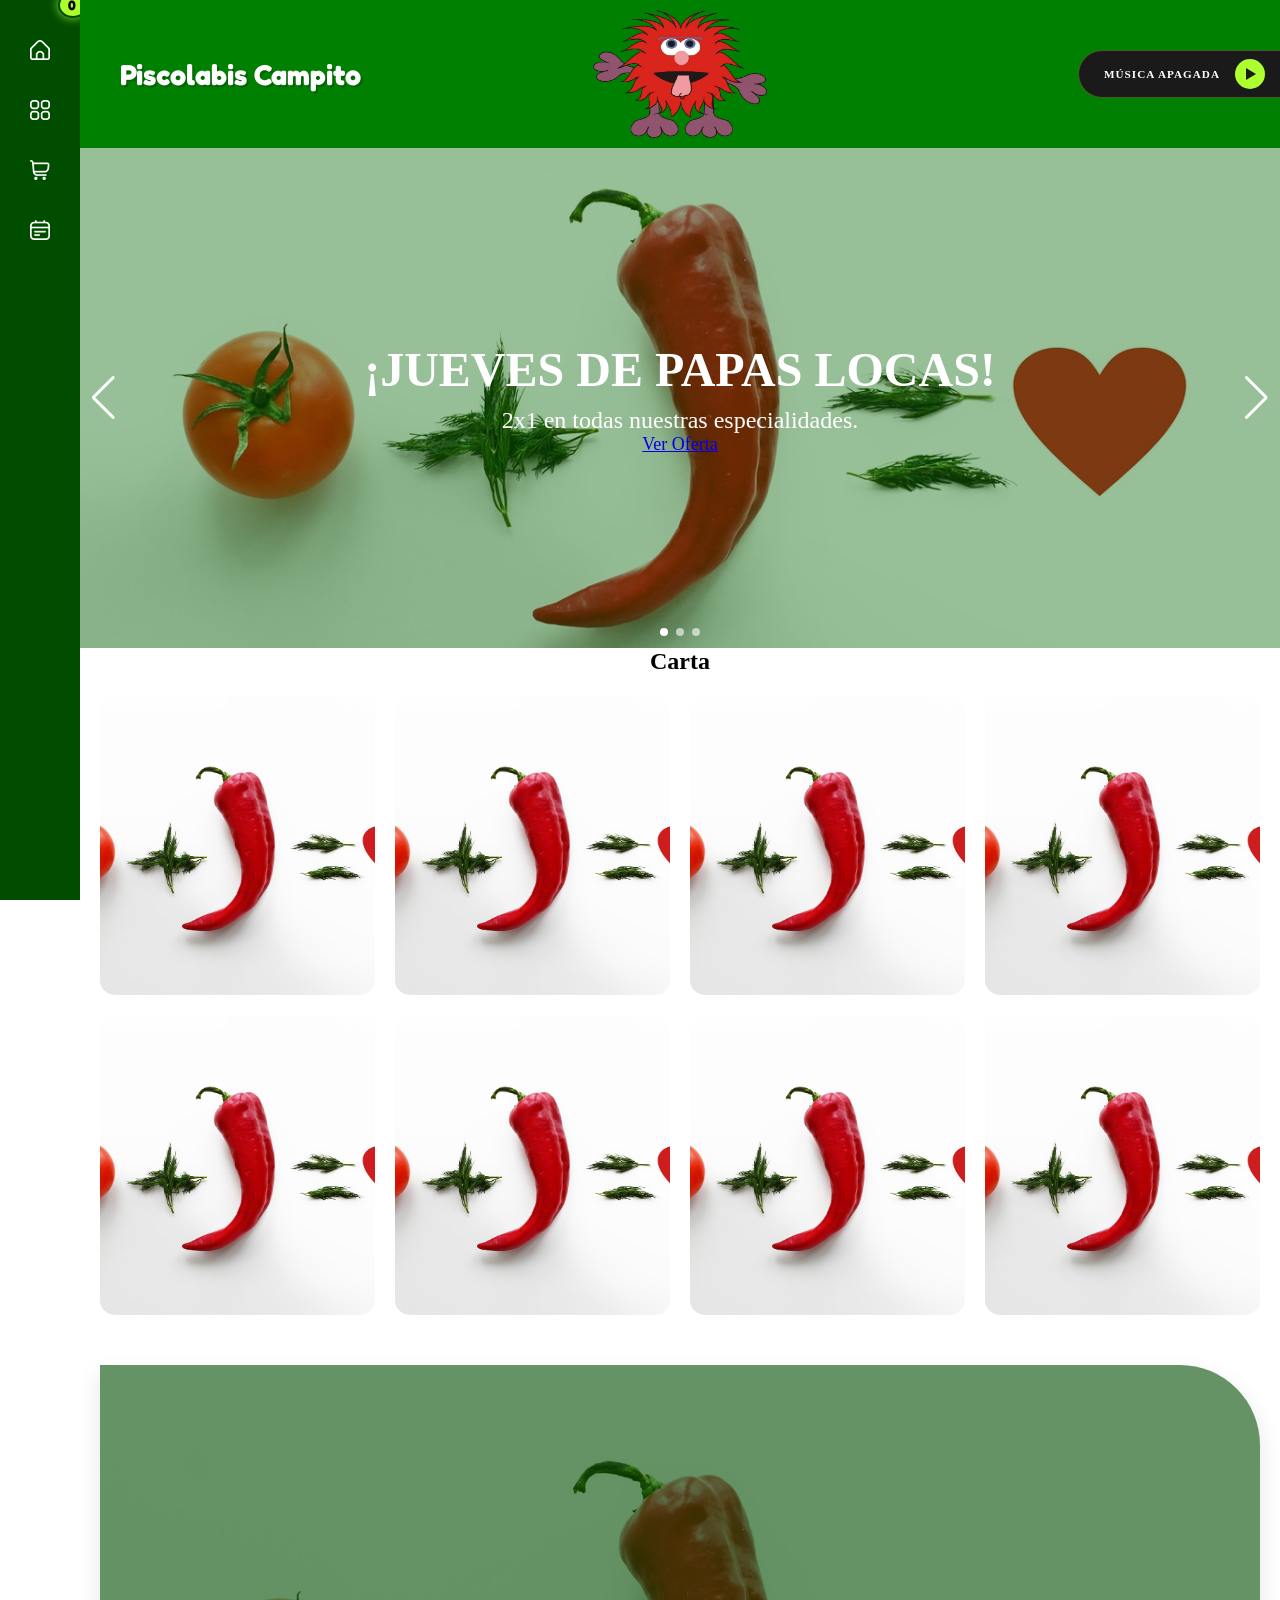
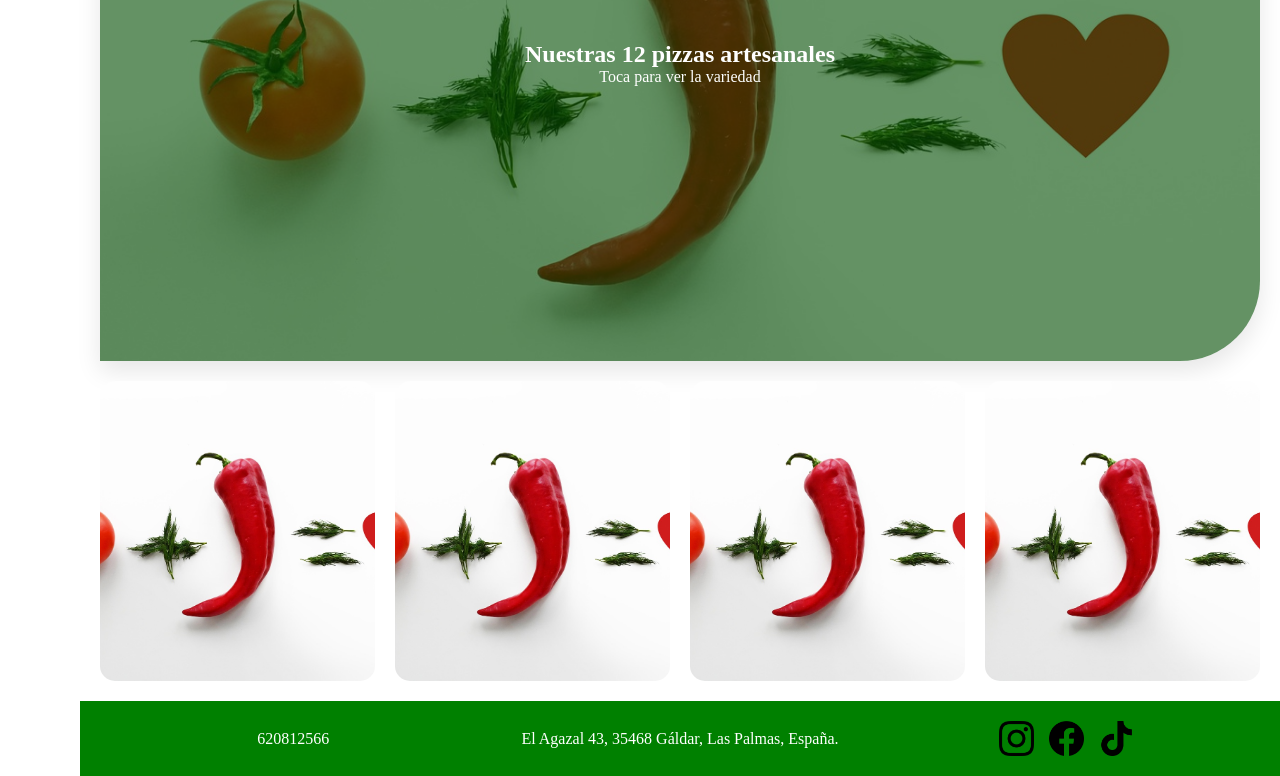
==== commit 526931b7: "miabuela" ====
--- a/html.html
+++ b/html.html
@@ -68,7 +68,7 @@
         </ul>
     </nav>
 
-    <main class="contenido-principal">
+    <main id="Inicio" class="contenido-principal">
 
         <div class="swiper miSliderCampito">
 
@@ -649,7 +649,7 @@
                                     <span class="nombre-item"> Caseros </span>
                                 </div>
                                 <div class="item-menu-tarjeta">
-                                    <span class="nombre-item"> Polcito Uruguayo </span>
+                                    <span class="nombre-item"> Polvito Uruguayo </span>
                                 </div>
                                 <div class="item-menu-tarjeta">
                                     <span class="nombre-item"> Tarta de tres chocolates </span>
@@ -701,7 +701,7 @@
             <form id="formReserva">
                 <div class="grupo-input">
                     <label> Nombre Completo </label>
-                    <input type="text" placeholder="Ej: Pene" required>
+                    <input type="text" placeholder="Ej: Romarey Mateo" required>
                 </div>
 
                 <div class="fila-input">
@@ -727,6 +727,20 @@
 
                 <button type="submit" class="btn-enviar"> Confirmar Reserva </button>
             </form>
+        </div>
+    </div>
+
+    <div id="reserva-success" class="modal-success">
+        <div class="success-content">
+            <div class="check-icon"> ✓ </div>
+            <h2> ¡Mesa Reservada! </h2>
+            <div class="info-orden">
+                <p> Hola <strong id="res-nombre-confirm"> </strong>, </p>
+                <p> Tu mesa para <strong id="res-personas-confirm"> </strong> personas está lista. </p>
+                <p> Te esperamos el día <strong id="res-fecha-confirm"> </strong> a las <strong id="res-hora-confirm"> </strong>. </p>
+            </div>
+            <p class="nota-recogida"> Por favor, llega 5 minutos antes. ¡Gracias! </p>
+            <button onclick="cerrarReservaSuccess()" class="btn-cerrar-success"> ENTENDIDO </button>
         </div>
     </div>
 
@@ -823,12 +837,63 @@
             document.getElementById("modalReserva").style.display = "none";
         }
 
+        function cerrarReservaSuccess() {
+            document.getElementById("reserva-success").style.display = "none";
+        }
+
         window.onclick = function(event) {
             let modal = document.getElementById("modalReserva");
             if (event.target == modal) {
                 modal.style.display = "none";
             }
         }
+
+        const inputFecha = document.querySelector('input[type="date"]');
+        if (inputFecha) {
+            const hoy = new Date().toISOString().split("T")[0];
+            inputFecha.setAttribute('min', hoy);
+        }
+
+        document.getElementById('formReserva').addEventListener('submit', function(e) {
+            e.preventDefault();
+
+            const nombre = this.querySelector('input[type="text"]').value;
+            const fecha = this.querySelector('input[type="date"]').value;
+            const hora = this.querySelector('input[type="time"]').value;
+            const personas = this.querySelector('input[type="number"]').value;
+
+            const fechaObjeto = new Date(fecha);
+            const diaSemana = new Date(fecha).getUTCDay();
+            if (diaSemana === 0 || diaSemana === 1) {
+                alert("¡Lo sentimos! Piscolabis Campitos cierra los lunes y domingos por descanso del personal.");
+                return;
+            }
+
+            if (hora < "20:00" || hora > "22:00") {
+                alert("El horario de reservas es exclusivamente de 20:00 a 22:00.");
+                return;
+            }
+
+            const ahora = new Date(); 
+            const fechaReserva = new Date(fecha + "T" + hora);
+            const diferenciaMs = fechaReserva - ahora;
+            const diferenciaHoras = diferenciaMs / (1000 * 60 * 60);
+            
+            if (diferenciaHoras < 2) {
+                alert("Lo sentimos, las reservas deben realizarse con al menos 2 horas de antelación.");
+                return;
+            }
+
+            document.getElementById('res-nombre-confirm').innerText = nombre
+            document.getElementById('res-fecha-confirm').innerText = fecha;
+            document.getElementById('res-hora-confirm').innerText = hora;
+            document.getElementById('res-personas-confirm').innerText = personas;
+
+            cerrarReserva();
+            document.getElementById('reserva-success').style.display = 'flex';
+
+            this.reset();
+        })
         
     </script>
 
--- a/CSS/styles.css
+++ b/CSS/styles.css
@@ -25,7 +25,7 @@
     display: flex;
     flex-direction: row;
     align-items: center;
-    padding: 10px 20px;
+    padding: 10px 40px;
     min-height: 120px;
     overflow: hidden;
 }
@@ -123,6 +123,8 @@
     display: flex;
     flex-direction: column;
     padding-top: 20px;
+    font-family: 'Fredoka', sans-serif;
+    letter-spacing: 2px;
 }
 
 .navegacion:hover {
@@ -553,13 +555,13 @@
     cursor: pointer;
 }
 
-.header-formulario h3 {
+.headerFormulario h3 {
     color: greenyellow;
     text-transform: uppercase;
     margin-bottom: 5px;
 }
 
-.header-formulario p {
+.headerFormulario p {
     color: #ccc;
     margin-bottom: 25px;
     font-size: 0.9rem;
@@ -736,6 +738,7 @@
     text-align: center;
     border: 2px solid greenyellow;
     width: 320px;
+    color: white;
 }
 
 .check-icon {
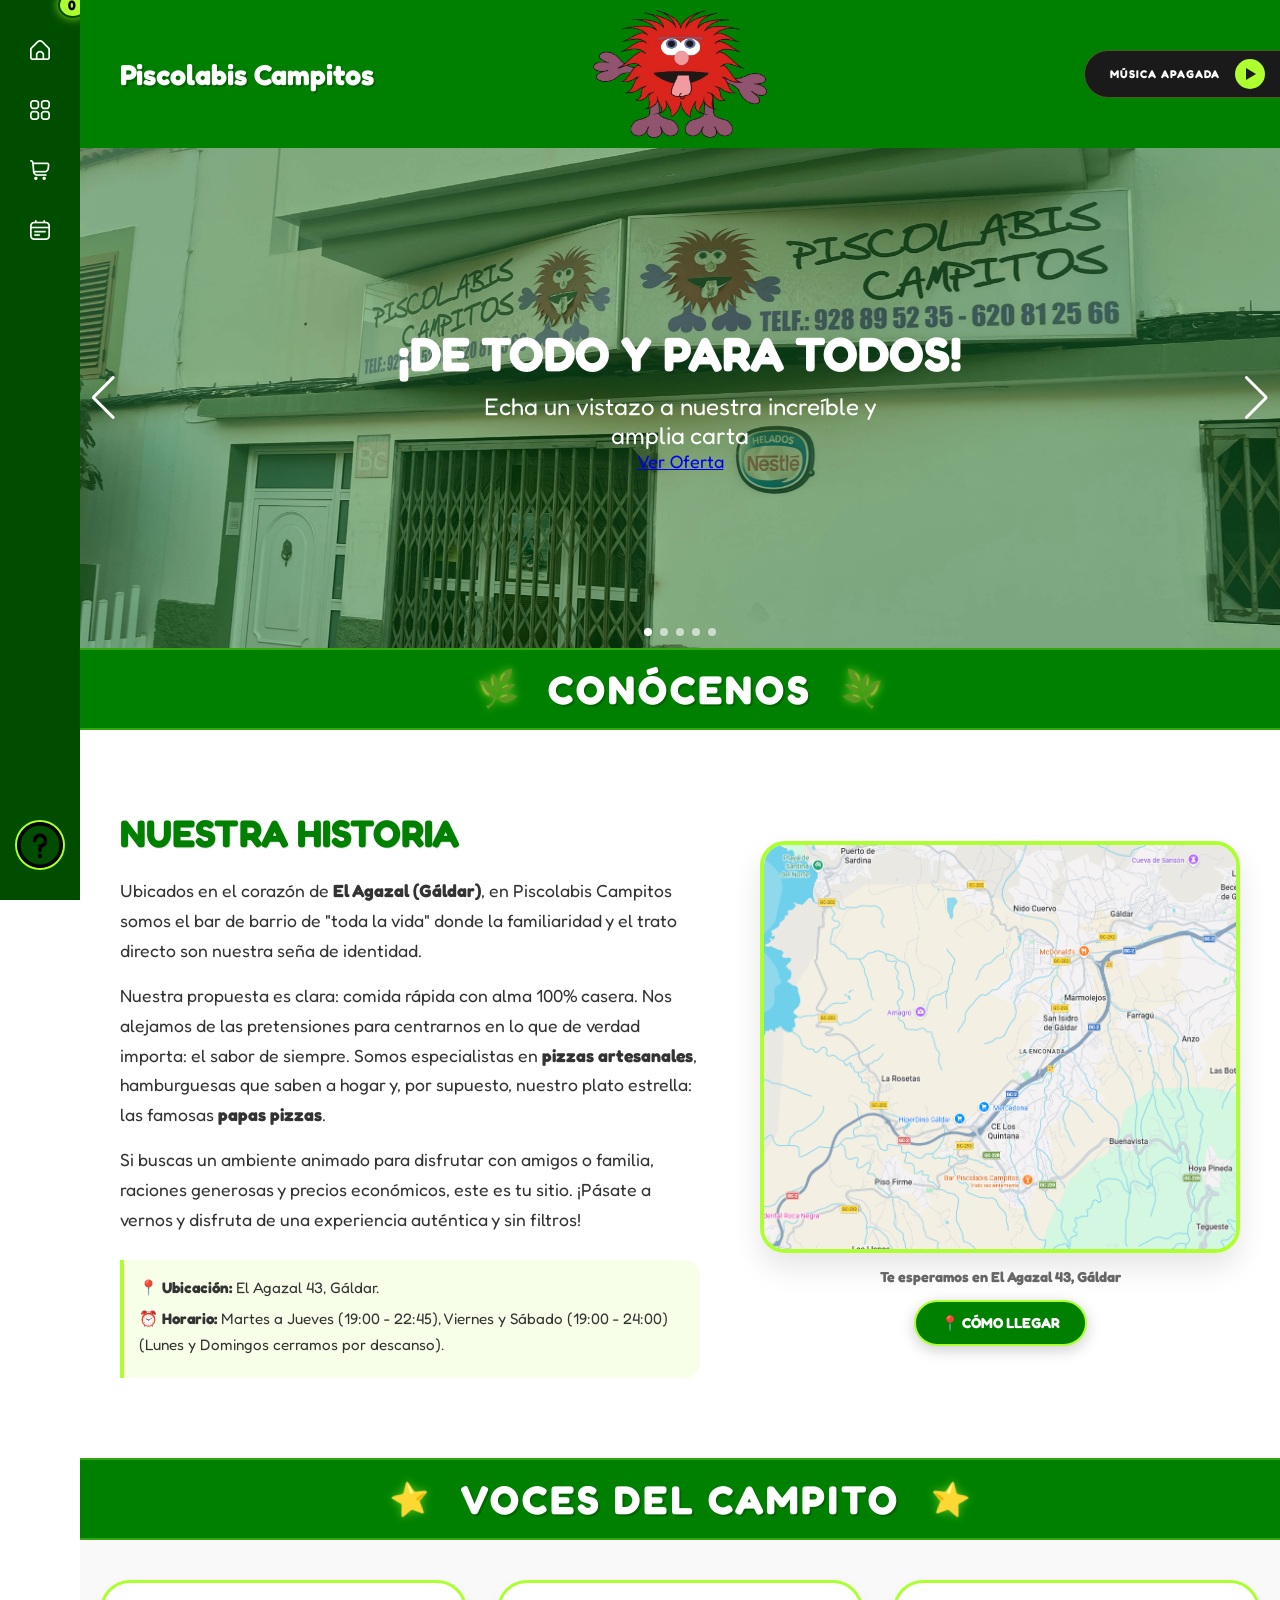
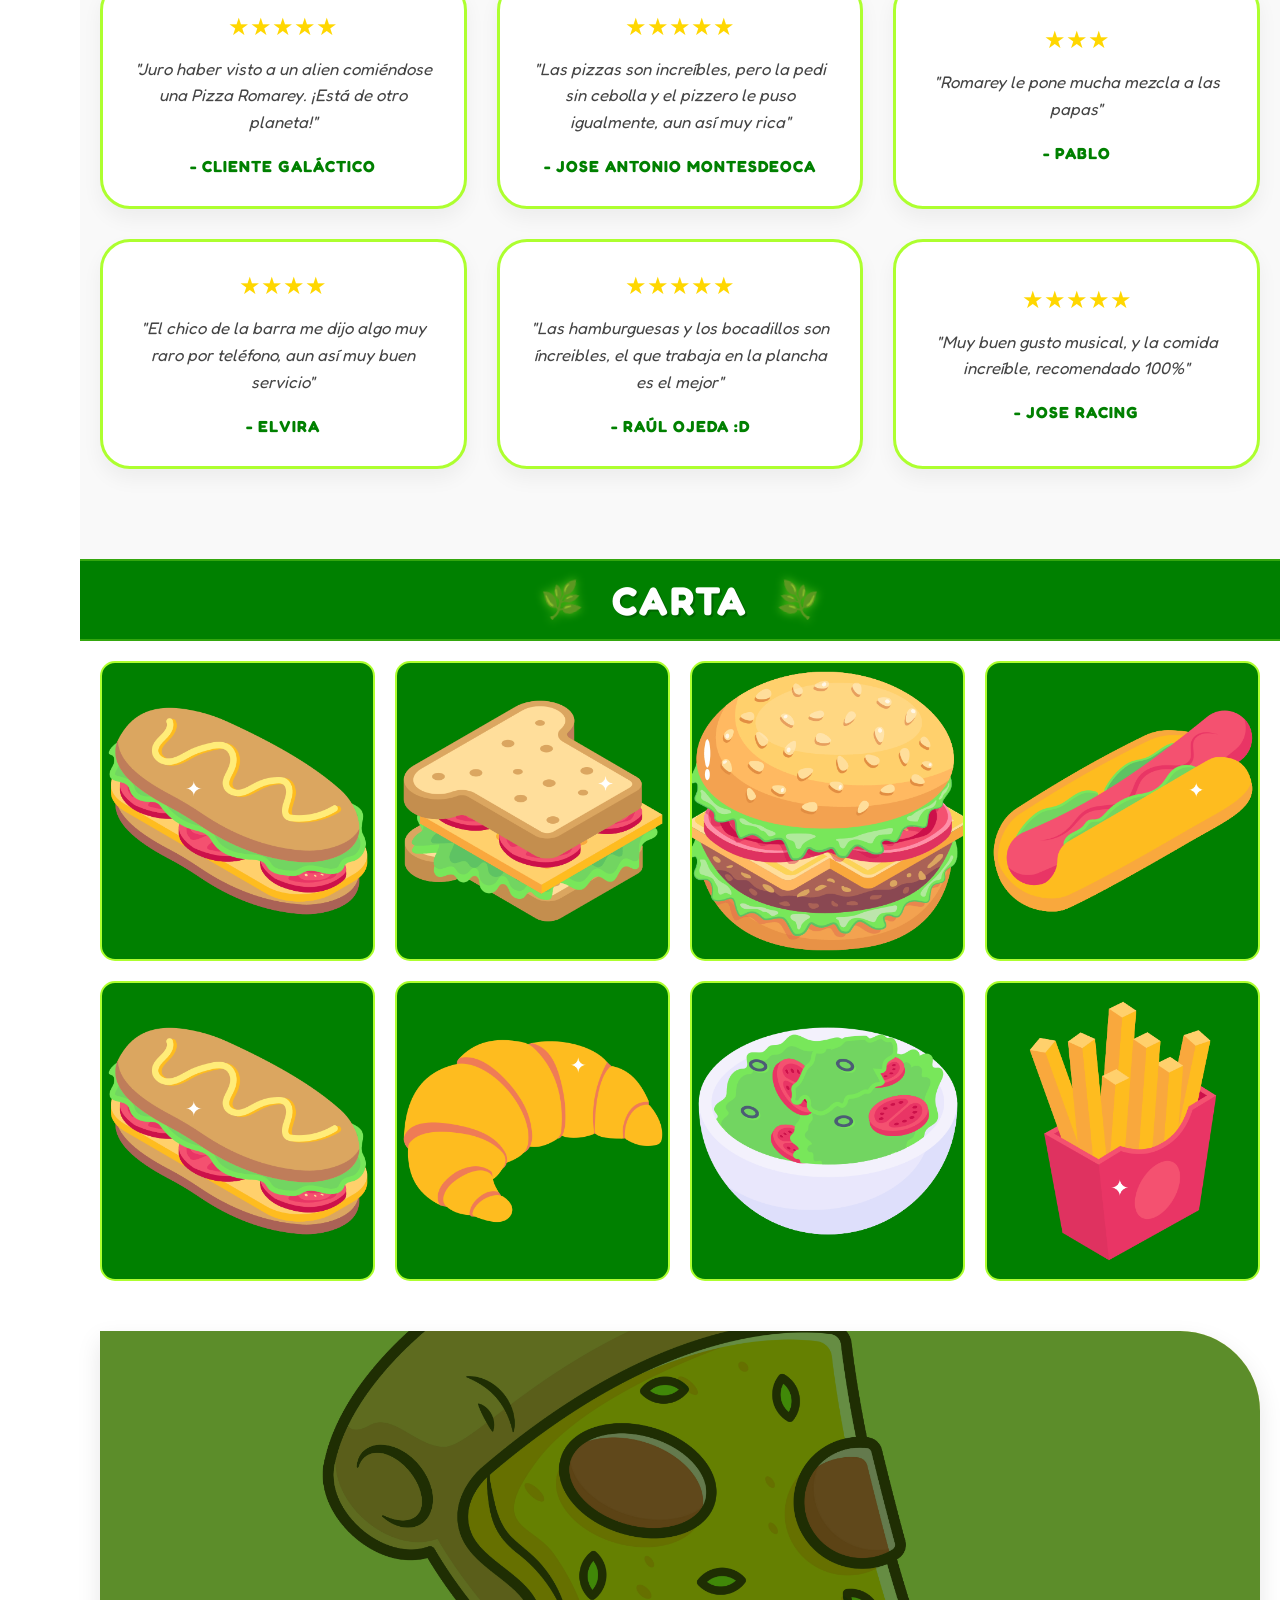
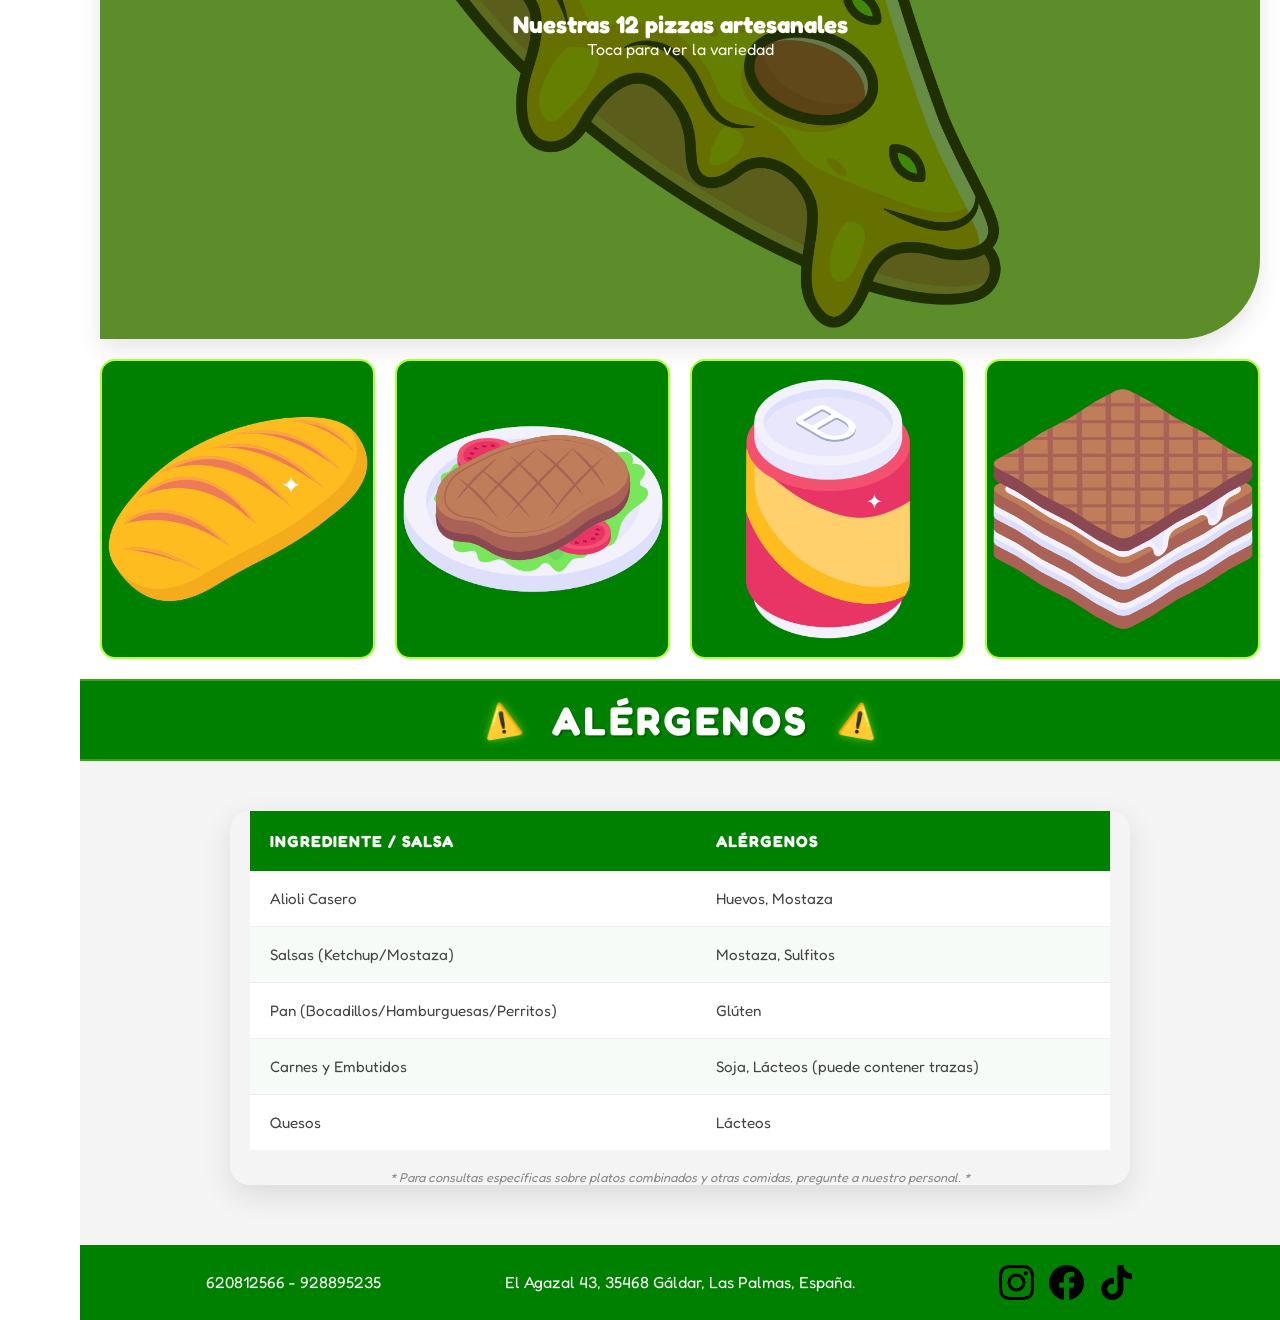
==== commit e717c409: "Página terminada v2" ====
--- a/html.html
+++ b/html.html
@@ -14,7 +14,7 @@
 
 <body>
     <header>
-        <h1> Piscolabis Campito </h1>
+        <h1> Piscolabis Campitos </h1>
         <img src="img/43d4a9c5-408d-48a1-a3a4-a64cc387863f-removebg-preview.png" alt="Logo">
 
         <div class="reproductor-musica">
@@ -66,6 +66,12 @@
                 </a>
             </li>
         </ul>
+
+        <div class="contenedor-alien">
+            <button onclick="abrirAlien()" class="boton-alien">
+                <img src="img/informacion.png" alt="?" class="icono-alien">
+            </button>
+        </div>
     </nav>
 
     <main id="Inicio" class="contenido-principal">
@@ -74,27 +80,43 @@
 
             <div class="swiper-wrapper">
                 
+                <div class="swiper-slide slide-oferta" style="background-image: url(img/Entrada\ Campitos.jpeg);">
+                    <div class="contenido-slide">
+                            <h2> ¡De todo y para todos! </h2>
+                            <p> Echa un vistazo a nuestra increíble y amplia carta </p>
+                            <a href="#Carta" class="btn-slide">Ver Oferta</a>
+                    </div>
+                </div>
+
                 <div class="swiper-slide slide-oferta" style="background-image: url('img/tomato-7772136_1280.jpg');">
                     <div class="contenido-slide">
-                            <h2>¡Jueves de Papas Locas!</h2>
-                            <p>2x1 en todas nuestras especialidades.</p>
-                            <a href="#pedir" class="btn-slide">Ver Oferta</a>
-                    </div>
-                </div>
-
-                <div class="swiper-slide slide-oferta" style="background-image: url('img/tomato-7772136_1280.jpg');">
+                            <h2> Las mejores pizzas </h2>
+                            <p> Disfruta de nuestra amplia variedad de pizzas </p>
+                            <a href="#Carta" class="btn-slide">Ver Carta</a>
+                    </div>
+                </div>
+
+                <div class="swiper-slide slide-oferta" style="background-image: url('img/Dentro\ Campitos.jpeg');">
                     <div class="contenido-slide">
-                            <h2>Nuevo: El "Campito Gigante"</h2>
-                            <p>¿Te atreves con nuestro bocadillo de medio metro?</p>
-                            <a href="#carta" class="btn-slide">Ver Carta</a>
-                    </div>
-                </div>
-
-                <div class="swiper-slide slide-oferta" style="background-image: url('img/tomato-7772136_1280.jpg');">
+                            <h2> Reserva tu mesa </h2>
+                            <p> Asegura tu sitio para el fin de semana. </p>
+                            <a href="#Reservar" class="btn-slide">Reservar</a>
+                    </div>
+                </div>
+
+                <div class="swiper-slide slide-oferta" style="background-image: url('img/Crítico.jpg');">
                     <div class="contenido-slide">
-                            <h2>Reserva tu mesa</h2>
-                            <p>Segura tu sitio para el fin de semana.</p>
-                            <a href="#reservar" class="btn-slide">Rservar</a>
+                            <h2> Busca opiniones </h2>
+                            <p> Lee lo que opina la gente de nosotros. </p>
+                            <a href="#Resenas" class="btn-slide"> Ver reseñas </a>
+                    </div>
+                </div>
+
+                <div class="swiper-slide slide-oferta" style="background-image: url('img/1690276852052.avif');">
+                    <div class="contenido-slide">
+                            <h2> Alérgenos </h2>
+                            <p> Consulta nuestra tabla de alérgenos y no dudes en pedirnos lo que necesites </p>
+                            <a href="#Alergenos" class="btn-slide"> Tabla de Alérgenos </a>
                     </div>
                 </div>
 
@@ -105,12 +127,92 @@
             <div class="swiper-button-prev"></div>
         </div> 
 
+        <div class="banner-seccion stand-alone-banner">
+            <div class="decoracion-izq"> 🌿 </div>
+            <h2 class="titulo-banner stand-alone-title"> Conócenos </h2>
+            <div class="decoracion-der"> 🌿 </div>
+        </div>
+
+        <section id="Nosotros" class="seccion-nosotros">
+            <div class="contenedor-nosotros">
+
+                <div class="bloque-texto">
+                    <h2 class="subtitulo-historia"> Nuestra Historia </h2>
+                    <p> Ubicados en el corazón de<strong> El Agazal (Gáldar)</strong>, en Piscolabis Campitos somos el bar de barrio de "toda la vida" donde la familiaridad y el trato directo son nuestra seña de identidad. </p>
+                    <p> Nuestra propuesta es clara: comida rápida con alma 100% casera. Nos alejamos de las pretensiones para centrarnos en lo que de verdad importa: el sabor de siempre. Somos especialistas en <strong>pizzas artesanales</strong>, hamburguesas que saben a hogar y, por supuesto, nuestro plato estrella: las famosas <strong>papas pizzas</strong>.</p>
+                    <p> Si buscas un ambiente animado para disfrutar con amigos o familia, raciones generosas y precios económicos, este es tu sitio. ¡Pásate a vernos y disfruta de una experiencia auténtica y sin filtros!</p>
+
+                    <div class="info-rapida">
+                        <p><strong>📍 Ubicación:</strong> El Agazal 43, Gáldar. </p>
+                        <p><strong>⏰ Horario:</strong> Martes a Jueves (19:00 - 22:45), Viernes y Sábado (19:00 - 24:00) (Lunes y Domingos cerramos por descanso).</p>
+                    </div>
+                </div>
+
+                <figure class="bloque-mapa">
+                    <img src="img/Mapa Campitos.png" alt="Mapa Campitos">
+                    <figcaption> Te esperamos en El Agazal 43, Gáldar </figcaption>
+
+                    <a href="https://www.google.com/maps/dir/?api=1&destination=Piscolabis+Campitos+El+Agazal+Galdar" 
+                        target="_blank" 
+                        class="btn-como-llegar">
+                        📍 Cómo llegar
+                    </a>
+                </figure>
+
+            </div>
+        </section>
+
+        <section id="Resenas" class="seccion-resenas">
+            <div class="banner-seccion">
+                <div class="decoracion-izq"> ⭐ </div>
+                <h2 class="titulo-banner"> Voces del Campito </h2>
+                <div class="decoracion-der"> ⭐ </div>
+            </div>
+
+            <div class="contenedor-resenas">
+                <div class="tarjeta-resena">
+                    <div class="estrellas"> ★★★★★ </div>
+                    <p class="texto-resena"> "Juro haber visto a un alien comiéndose una Pizza Romarey. ¡Está de otro planeta!" </p>
+                    <h4 class="autor-resena"> - Cliente Galáctico </h4>
+                </div>
+                <div class="tarjeta-resena">
+                    <div class="estrellas"> ★★★★★ </div>
+                    <p class="texto-resena"> "Las pizzas son increíbles, pero la pedi sin cebolla y el pizzero le puso igualmente, aun así muy rica" </p>
+                    <h4 class="autor-resena"> - Jose Antonio Montesdeoca </h4>
+                </div>
+                <div class="tarjeta-resena">
+                    <div class="estrellas"> ★★★ </div>
+                    <p class="texto-resena"> "Romarey le pone mucha mezcla a las papas" </p>
+                    <h4 class="autor-resena"> - Pablo </h4>
+                </div>
+                <div class="tarjeta-resena">
+                    <div class="estrellas"> ★★★★ </div>
+                    <p class="texto-resena"> "El chico de la barra me dijo algo muy raro por teléfono, aun así muy buen servicio" </p>
+                    <h4 class="autor-resena"> - Elvira </h4>
+                </div>
+                <div class="tarjeta-resena">
+                    <div class="estrellas"> ★★★★★ </div>
+                    <p class="texto-resena"> "Las hamburguesas y los bocadillos son íncreibles, el que trabaja en la plancha es el mejor" </p>
+                    <h4 class="autor-resena"> - Raúl Ojeda :D </h4>
+                </div>
+                <div class="tarjeta-resena">
+                    <div class="estrellas"> ★★★★★ </div>
+                    <p class="texto-resena"> "Muy buen gusto musical, y la comida increíble, recomendado 100%" </p>
+                    <h4 class="autor-resena"> - Jose Racing </h4>
+                </div>
+            </div>
+        </section>
+
         <section id="Carta" class="seccion-carta">
-            <h2 class="tituloSeccion"> Carta </h2>
+            <div class="banner-seccion">
+                <div class="decoracion-izq"> 🌿 </div>
+                <h2 class="titulo-banner"> Carta </h2>
+                <div class="decoracion-der"> 🌿 </div>
+            </div>
 
             <div class="grid-carta">
                 <div class="categoria">
-                    <img src="img/tomato-7772136_1280.jpg" alt="Bocadillos" class="imagen-portada">
+                    <img src="img/sandwich (1).png" alt="Bocadillos" class="imagen-portada">
                     <div class="capa-informacion">
                         <div class="texto-oculto">
                             <h3> Bocadillos </h3>
@@ -125,7 +227,7 @@
                                     <span class="nombre-item"> Especial (Todo + huevo frito) </span>
                                     <div class="puntos-separador"></div>
                                     <span class="precio-item"> 4.00€ </span>
-                                    <button class="btn-mini-add" onclick="agregarAlCarrito('Bocadillo Especial', 4.0, 5)"> + </button>
+                                    <button class="btn-mini-add" onclick="agregarAlCarrito('Bocadillo Especial', 4.00, 5)"> + </button>
                                 </div>
                                 <div class="item-menu-tarjeta">
                                     <span class="nombre-item"> Vegetal (escarola, tomate, huevo sancochado y mayonesa) </span>
@@ -150,7 +252,7 @@
                     </div>
                 </div>
                 <div class="categoria">
-                    <img src="img/tomato-7772136_1280.jpg" alt="Sandwiches" class="imagen-portada">
+                    <img src="img/sandwich.png" alt="Sandwiches" class="imagen-portada">
                     <div class="capa-informacion">
                         <div class="texto-oculto">
                             <h3> Sandwiches </h3>
@@ -171,7 +273,7 @@
                                     <span class="nombre-item"> Campitos (3 capas, vegetal, cebolla, atún y millo, jamón, queso y tortilla francesa) </span>
                                     <div class="puntos-separador"></div>
                                     <span class="precio-item"> 5.00€ </span>
-                                    <button class="btn-mini-add" onclick="agregarAlCarrito('Campitos', 5.0, 5)"> + </button>
+                                    <button class="btn-mini-add" onclick="agregarAlCarrito('Campitos', 5.00, 5)"> + </button>
                                 </div>
                                 <div class="item-menu-tarjeta">
                                     <span class="nombre-item"> Campitos + carne </span>
@@ -190,7 +292,7 @@
                     </div>
                 </div>
                 <div class="categoria">
-                    <img src="img/tomato-7772136_1280.jpg" alt="Hamburguesas" class="imagen-portada">
+                    <img src="img/hamburguesa.png" alt="Hamburguesas" class="imagen-portada">
                     <div class="capa-informacion">
                         <div class="texto-oculto">
                             <h3> Hamburguesas </h3>
@@ -199,19 +301,19 @@
                                     <span class="nombre-item"> Normal (Ketchup, mostaza y cebolla) </span>
                                     <div class="puntos-separador"></div>
                                     <span class="precio-item"> 4.00€ </span>
-                                    <button class="btn-mini-add" onclick="agregarAlCarrito('Hamburguesa Normal', 4.0, 5)"> + </button>
+                                    <button class="btn-mini-add" onclick="agregarAlCarrito('Hamburguesa Normal', 4.00, 10)"> + </button>
                                 </div>
                                 <div class="item-menu-tarjeta">
                                     <span class="nombre-item"> Todo (escarola, tomate, cebolla, jamón, queso y salsas) </span>
                                     <div class="puntos-separador"></div>
                                     <span class="precio-item"> 5.50€ </span>
-                                    <button class="btn-mini-add" onclick="agregarAlCarrito('Hamburguesa Todo', 5.50, 5)"> + </button>
+                                    <button class="btn-mini-add" onclick="agregarAlCarrito('Hamburguesa Todo', 5.50, 10)"> + </button>
                                 </div>
                                 <div class="item-menu-tarjeta">
                                     <span class="nombre-item"> Especial (todo + huevo frito) </span>
                                     <div class="puntos-separador"></div>
                                     <span class="precio-item"> 7.00€ </span>
-                                    <button class="btn-mini-add" onclick="agregarAlCarrito('Hamburguesa Especial', 7.0, 5)"> + </button>
+                                    <button class="btn-mini-add" onclick="agregarAlCarrito('Hamburguesa Especial', 7.00, 10)"> + </button>
                                 </div>
                                 <div class="item-menu-tarjeta">
                                     <span class="nombre-item"> Carnes </span>
@@ -223,7 +325,7 @@
                     </div>
                 </div>
                 <div class="categoria">
-                    <img src="img/tomato-7772136_1280.jpg" alt="Perritos" class="imagen-portada">
+                    <img src="img/hot-dog.png" alt="Perritos" class="imagen-portada">
                     <div class="capa-informacion">
                         <div class="texto-oculto">
                             <h3> Perritos </h3>
@@ -244,14 +346,14 @@
                                     <span class="nombre-item"> Especial tortilla (especial + tortilla francesa) </span>
                                     <div class="puntos-separador"></div>
                                     <span class="precio-item"> 6.00€ </span>
-                                    <button class="btn-mini-add" onclick="agregarAlCarrito('Perrito Especial Tortilla', 6.0, 5)"> + </button>
-                                </div>
-                            </div>
-                        </div>
-                    </div>
-                </div>
-                <div class="categoria">
-                    <img src="img/tomato-7772136_1280.jpg" alt="Americanos" class="imagen-portada">
+                                    <button class="btn-mini-add" onclick="agregarAlCarrito('Perrito Especial Tortilla', 6.00, 10)"> + </button>
+                                </div>
+                            </div>
+                        </div>
+                    </div>
+                </div>
+                <div class="categoria">
+                    <img src="img/sandwich (1).png" alt="Americanos" class="imagen-portada">
                     <div class="capa-informacion">
                         <div class="texto-oculto">
                             <h3> Americanos </h3>
@@ -273,7 +375,7 @@
                     </div>
                 </div>
                 <div class="categoria">
-                    <img src="img/tomato-7772136_1280.jpg" alt="Croissants" class="imagen-portada">
+                    <img src="img/cuerno.png" alt="Croissants" class="imagen-portada">
                     <div class="capa-informacion">
                         <div class="texto-oculto">
                             <h3> Croissants </h3>
@@ -313,7 +415,7 @@
                     </div>
                 </div>
                 <div class="categoria">
-                    <img src="img/tomato-7772136_1280.jpg" alt="Comida" class="imagen-portada">
+                    <img src="img/ensalada.png" alt="Comida" class="imagen-portada">
                     <div class="capa-informacion">
                         <div class="texto-oculto">
                             <h3> Comida </h3>
@@ -321,99 +423,99 @@
                                 <div class="item-menu-tarjeta">
                                     <span class="nombre-item"> Pechuga de pollo </span>
                                     <div class="puntos-separador"></div>
-                                    <span class="precio-item"> 0.00€ </span>
-                                    <button class="btn-mini-add" onclick="agregarAlCarrito('Pechuga de Pollo', 0.00, 5)"> + </button>
+                                    <span class="precio-item"> 5.00€ </span>
+                                    <button class="btn-mini-add" onclick="agregarAlCarrito('Pechuga de Pollo', 5.00, 10)"> + </button>
                                 </div>
                                 <div class="item-menu-tarjeta">
                                     <span class="nombre-item"> Vueltas de ternera</span>
                                     <div class="puntos-separador"></div>
-                                    <span class="precio-item"> 0.00€ </span>
-                                    <button class="btn-mini-add" onclick="agregarAlCarrito('Vueltas de Ternera', 0.00, 5)"> + </button>
+                                    <span class="precio-item"> 5.50€ </span>
+                                    <button class="btn-mini-add" onclick="agregarAlCarrito('Vueltas de Ternera', 5.50, 10)"> + </button>
                                 </div>
                                 <div class="item-menu-tarjeta">
                                     <span class="nombre-item"> Lomo de cerdo </span>
                                     <div class="puntos-separador"></div>
-                                    <span class="precio-item"> 0.00€ </span>
-                                    <button class="btn-mini-add" onclick="agregarAlCarrito('Lomo de Cerdo', 0.00, 5)"> + </button>
+                                    <span class="precio-item"> 5.00€ </span>
+                                    <button class="btn-mini-add" onclick="agregarAlCarrito('Lomo de Cerdo', 5.00, 10)"> + </button>
                                 </div>
                                 <div class="item-menu-tarjeta">
                                     <span class="nombre-item"> Carne de cochino </span>
                                     <div class="puntos-separador"></div>
-                                    <span class="precio-item"> 0.00€ </span>
-                                    <button class="btn-mini-add" onclick="agregarAlCarrito('Carne de cochino', 0.00, 5)"> + </button>
+                                    <span class="precio-item"> 6.50€ </span>
+                                    <button class="btn-mini-add" onclick="agregarAlCarrito('Carne de cochino', 6.50, 20)"> + </button>
                                 </div>
                                 <div class="item-menu-tarjeta">
                                     <span class="nombre-item"> Pollo </span>
                                     <div class="puntos-separador"></div>
-                                    <span class="precio-item"> 0.00€ </span>
-                                    <button class="btn-mini-add" onclick="agregarAlCarrito('Pollo', 0.00, 5)"> + </button>
+                                    <span class="precio-item"> 6.50€ </span>
+                                    <button class="btn-mini-add" onclick="agregarAlCarrito('Pollo', 6.50, 25)"> + </button>
                                 </div>
                                 <div class="item-menu-tarjeta">
                                     <span class="nombre-item"> Calamares </span>
                                     <div class="puntos-separador"></div>
-                                    <span class="precio-item"> 0.00€ </span>
-                                    <button class="btn-mini-add" onclick="agregarAlCarrito('Calamares', 0.00, 5)"> + </button>
+                                    <span class="precio-item"> 18.00€ </span>
+                                    <button class="btn-mini-add" onclick="agregarAlCarrito('Calamares', 18.00, 25)"> + </button>
                                 </div>
                                 <div class="item-menu-tarjeta">
                                     <span class="nombre-item"> Alitas de pollo </span>
                                     <div class="puntos-separador"></div>
-                                    <span class="precio-item"> 0.00€ </span>
-                                    <button class="btn-mini-add" onclick="agregarAlCarrito('Alitas de Pollo', 0.00, 5)"> + </button>
+                                    <span class="precio-item"> 9.00€ </span>
+                                    <button class="btn-mini-add" onclick="agregarAlCarrito('Alitas de Pollo', 9.00, 15)"> + </button>
                                 </div>
                                 <div class="item-menu-tarjeta">
                                     <span class="nombre-item"> Croquetas </span>
                                     <div class="puntos-separador"></div>
-                                    <span class="precio-item"> 0.00€ </span>
-                                    <button class="btn-mini-add" onclick="agregarAlCarrito('Croquetas', 0.00, 5)"> + </button>
+                                    <span class="precio-item"> 9.00€ </span>
+                                    <button class="btn-mini-add" onclick="agregarAlCarrito('Croquetas', 9.00, 10)"> + </button>
                                 </div>
                                 <div class="item-menu-tarjeta">
                                     <span class="nombre-item"> Queso semicurado </span>
                                     <div class="puntos-separador"></div>
-                                    <span class="precio-item"> 0.00€ </span>
-                                    <button class="btn-mini-add" onclick="agregarAlCarrito('Queso Semicurado', 0.00, 5)"> + </button>
+                                    <span class="precio-item"> 7.00€ </span>
+                                    <button class="btn-mini-add" onclick="agregarAlCarrito('Queso Semicurado', 7.00, 10)"> + </button>
                                 </div>
                                 <div class="item-menu-tarjeta">
                                     <span class="nombre-item"> Ensalada </span>
                                     <div class="puntos-separador"></div>
-                                    <span class="precio-item"> 0.00€ </span>
-                                    <button class="btn-mini-add" onclick="agregarAlCarrito('Ensalada', 0.00, 5)"> + </button>
+                                    <span class="precio-item"> 6.50€ </span>
+                                    <button class="btn-mini-add" onclick="agregarAlCarrito('Ensalada', 6.50, 10)"> + </button>
                                 </div>
                                 <div class="item-menu-tarjeta">
                                     <span class="nombre-item"> Viernes chico (queso semicurado, papas y mojo) </span>
                                     <div class="puntos-separador"></div>
-                                    <span class="precio-item"> 0.00€ </span>
-                                    <button class="btn-mini-add" onclick="agregarAlCarrito('Viernes Chico', 0.00, 5)"> + </button>
+                                    <span class="precio-item"> 8.00€ </span>
+                                    <button class="btn-mini-add" onclick="agregarAlCarrito('Viernes Chico', 8.00, 15)"> + </button>
                                 </div>
                                 <div class="item-menu-tarjeta">
                                     <span class="nombre-item"> Ensaladilla rusa </span>
                                     <div class="puntos-separador"></div>
-                                    <span class="precio-item"> 0.00€ </span>
-                                    <button class="btn-mini-add" onclick="agregarAlCarrito('Ensaladilla Rusa', 0.00, 5)"> + </button>
+                                    <span class="precio-item"> 9.00€ </span>
+                                    <button class="btn-mini-add" onclick="agregarAlCarrito('Ensaladilla Rusa', 9.00, 5)"> + </button>
                                 </div>
                                 <div class="item-menu-tarjeta">
                                     <span class="nombre-item"> Queso frito </span>
                                     <div class="puntos-separador"></div>
-                                    <span class="precio-item"> 0.00€ </span>
-                                    <button class="btn-mini-add" onclick="agregarAlCarrito('Queso Frito', 0.00, 5)"> + </button>
+                                    <span class="precio-item"> 9.50€ </span>
+                                    <button class="btn-mini-add" onclick="agregarAlCarrito('Queso Frito', 9.50, 10)"> + </button>
                                 </div>
                                 <div class="item-menu-tarjeta">
                                     <span class="nombre-item"> Tacos de pollo </span>
                                     <div class="puntos-separador"></div>
-                                    <span class="precio-item"> 0.00€ </span>
-                                    <button class="btn-mini-add" onclick="agregarAlCarrito('Tacos de Pollo', 0.00, 5)"> + </button>
+                                    <span class="precio-item"> 11.00€ </span>
+                                    <button class="btn-mini-add" onclick="agregarAlCarrito('Tacos de Pollo', 11.00, 15)"> + </button>
                                 </div>
                                 <div class="item-menu-tarjeta">
                                     <span class="nombre-item"> Pechuga empanada </span>
                                     <div class="puntos-separador"></div>
-                                    <span class="precio-item"> 0.00€ </span>
-                                    <button class="btn-mini-add" onclick="agregarAlCarrito('Pechuga Empanada', 0.00, 5)"> + </button>
-                                </div>
-                            </div>
-                        </div>
-                    </div>
-                </div>
-                <div class="categoria">
-                    <img src="img/tomato-7772136_1280.jpg" alt="Papas" class="imagen-portada">
+                                    <span class="precio-item"> 10.50€ </span>
+                                    <button class="btn-mini-add" onclick="agregarAlCarrito('Pechuga Empanada', 10.50, 15)"> + </button>
+                                </div>
+                            </div>
+                        </div>
+                    </div>
+                </div>
+                <div class="categoria">
+                    <img src="img/papas-fritas.png" alt="Papas" class="imagen-portada">
                     <div class="capa-informacion">
                         <div class="texto-oculto">
                             <h3> Papas </h3>
@@ -428,7 +530,7 @@
                                     <span class="nombre-item"> Cono con salchichas </span>
                                     <div class="puntos-separador"></div>
                                     <span class="precio-item"> 3.50€ </span>
-                                    <button class="btn-mini-add" onclick="agregarAlCarrito('Cono Salchicha', 3.50, 5)"> + </button>
+                                    <button class="btn-mini-add" onclick="agregarAlCarrito('Cono Salchicha', 3.50, 10)"> + </button>
                                 </div>
                                 <div class="item-menu-tarjeta">
                                     <span class="nombre-item"> Medias o Raciones </span>
@@ -437,19 +539,19 @@
                                     <span class="nombre-item"> Papas </span>
                                     <div class="puntos-separador"></div>
                                     <span class="precio-item"> 4.00€ </span>
-                                    <button class="btn-mini-add" onclick="agregarAlCarrito('Papas', 4.00, 5)"> + </button>
+                                    <button class="btn-mini-add" onclick="agregarAlCarrito('Papas', 4.00, 10)"> + </button>
                                 </div>
                                 <div class="item-menu-tarjeta">
                                     <span class="nombre-item"> Papas con jamón y queso </span>
                                     <div class="puntos-separador"></div>
                                     <span class="precio-item"> 5.00€ </span>
-                                    <button class="btn-mini-add" onclick="agregarAlCarrito('Papas JQ', 5.00, 5)"> + </button>
+                                    <button class="btn-mini-add" onclick="agregarAlCarrito('Papas JQ', 5.00, 10)"> + </button>
                                 </div>
                                 <div class="item-menu-tarjeta">
                                     <span class="nombre-item"> Papas pizza (jamón, queso, atún y orégano) </span>
                                     <div class="puntos-separador"></div>
                                     <span class="precio-item"> 6.50€ </span>
-                                    <button class="btn-mini-add" onclick="agregarAlCarrito('Papas Pizza', 6.50, 5)"> + </button>
+                                    <button class="btn-mini-add" onclick="agregarAlCarrito('Papas Pizza', 6.50, 10)"> + </button>
                                 </div>
                             </div>
                         </div>
@@ -457,7 +559,7 @@
                 </div>
                 <div class="super-tarjeta-pizzas">
                     <div class="cabeceraPizzas">
-                        <img src="img/tomato-7772136_1280.jpg" alt="pizzas" class="imagen-pizzas">
+                        <img src="img/Pizza.jpg" alt="pizzas" class="imagen-pizzas">
                         <div class="overlay-pizzas">
                             <h2> Nuestras 12 pizzas artesanales </h2>
                             <span> Toca para ver la variedad </span>
@@ -467,103 +569,103 @@
                         <div class="item-pizzas">
                             <h4> Margarita </h4>
                             <span> Tomate, queso y orégano </span>
-                            <b class="precio-pizza"> 1000€ </b>
-                            <button class="btn-add-cart" onclick="agregarAlCarrito('Margarita', 10, 20)">
+                            <b class="precio-pizza"> 10.00€ </b>
+                            <button class="btn-add-cart" onclick="agregarAlCarrito('Margarita', 10.00, 20)">
                                 Añadir al pedido
                             </button>
                         </div>
                         <div class="item-pizzas">
                             <h4> Campeona </h4>
                             <span> Atún, salchicha, bacon y gambas </span>
-                            <b class="precio-pizza"> 1000€ </b>
-                            <button class="btn-add-cart" onclick="agregarAlCarrito('Campeona', 12, 20)">
+                            <b class="precio-pizza"> 12.00€ </b>
+                            <button class="btn-add-cart" onclick="agregarAlCarrito('Campeona', 12.00, 20)">
                                 Añadir al pedido
                             </button>
                         </div>
                         <div class="item-pizzas">
                             <h4> Atún y jamón </h4>
                             <span> Atún y jamón :D </span>
-                            <b class="precio-pizza"> 1000€ </b>
-                            <button class="btn-add-cart" onclick="agregarAlCarrito('Campeona', 12, 20)">
+                            <b class="precio-pizza"> 12.00€ </b>
+                            <button class="btn-add-cart" onclick="agregarAlCarrito('Campeona', 12.00, 20)">
                                 Añadir al pedido
                             </button>
                         </div>
                         <div class="item-pizzas">
                             <h4> Marinera </h4>
                             <span> Atún, gambas, cangrejo y mejillones </span>
-                            <b class="precio-pizza"> 1000€ </b>
-                            <button class="btn-add-cart" onclick="agregarAlCarrito('Marinera', 14, 20)">
+                            <b class="precio-pizza"> 14.00€ </b>
+                            <button class="btn-add-cart" onclick="agregarAlCarrito('Marinera', 14.00, 20)">
                                 Añadir al pedido
                             </button>
                         </div>
                         <div class="item-pizzas">
                             <h4> Vegetariana </h4>
                             <span> Cebolla, champiñones, pimientos, calabacines y aceitunas </span>
-                            <b class="precio-pizza"> 1000€ </b>
-                            <button class="btn-add-cart" onclick="agregarAlCarrito('Vegetariana', 16, 20)">
+                            <b class="precio-pizza"> 16.00€ </b>
+                            <button class="btn-add-cart" onclick="agregarAlCarrito('Vegetariana', 16.00, 20)">
                                 Añadir al pedido
                             </button>
                         </div>
                         <div class="item-pizzas">
                             <h4> Cuatro estaciones </h4>
                             <span> Jamón, atún, champiñones y gambas </span>
-                            <b class="precio-pizza"> 1000€ </b>
-                            <button class="btn-add-cart" onclick="agregarAlCarrito('Cuatro estaciones', 18, 20)">
+                            <b class="precio-pizza"> 16.00€ </b>
+                            <button class="btn-add-cart" onclick="agregarAlCarrito('Cuatro estaciones', 16.00, 20)">
                                 Añadir al pedido
                             </button>
                         </div>
                         <div class="item-pizzas">
                             <h4> Atún </h4>
                             <span> Atún, millo, jamón, piña </span>
-                            <b class="precio-pizza"> 1000€ </b>
-                            <button class="btn-add-cart" onclick="agregarAlCarrito('Atún', 20, 20)">
+                            <b class="precio-pizza"> 14.00€ </b>
+                            <button class="btn-add-cart" onclick="agregarAlCarrito('Atún', 14.00, 20)">
                                 Añadir al pedido
                             </button>
                         </div>
                         <div class="item-pizzas">
                             <h4> De la casa </h4>
                             <span> Atún, jamón, champiñones, cebolla, bacon, salchicha y huevo </span>
-                            <b class="precio-pizza"> 1000€ </b>
-                            <button class="btn-add-cart" onclick="agregarAlCarrito('De la casa', 22, 20)">
+                            <b class="precio-pizza"> 18.00€ </b>
+                            <button class="btn-add-cart" onclick="agregarAlCarrito('De la casa', 18.00, 20)">
                                 Añadir al pedido
                             </button>
                         </div>
                         <div class="item-pizzas">
                             <h4> Campitos </h4>
                             <span> Calabacines, salchichas, bacon, atún y pimiento </span>
-                            <b class="precio-pizza"> 1000€ </b>
-                            <button class="btn-add-cart" onclick="agregarAlCarrito('Campitos', 24, 20)">
+                            <b class="precio-pizza"> 18,50€ </b>
+                            <button class="btn-add-cart" onclick="agregarAlCarrito('Campitos', 18.50, 20)">
                                 Añadir al pedido
                             </button>
                         </div>
                         <div class="item-pizzas">
                             <h4> Mario </h4>
                             <span> Atún, jamón, millo, piña, cebolla, tomate natural, gambas y huevo </span>
-                            <b class="precio-pizza"> 1000€ </b>
-                            <button class="btn-add-cart" onclick="agregarAlCarrito('Mario', 26, 20)">
+                            <b class="precio-pizza"> 18,50€ </b>
+                            <button class="btn-add-cart" onclick="agregarAlCarrito('Mario', 18.50, 20)">
                                 Añadir al pedido
                             </button>
                         </div>
                         <div class="item-pizzas">
                             <h4> Barbacoa </h4>
                             <span> Bacon, salchicha, cebolla y salsa BBQ </span>
-                            <b class="precio-pizza"> 1000€ </b>
-                            <button class="btn-add-cart" onclick="agregarAlCarrito('Barbacoa', 28, 20)">
+                            <b class="precio-pizza"> 14.00€ </b>
+                            <button class="btn-add-cart" onclick="agregarAlCarrito('Barbacoa', 14.00, 20)">
                                 Añadir al pedido
                             </button>
                         </div>
                         <div class="item-pizzas">
                             <h4> Romarey </h4>
                             <span> Dátiles y bacon </span>
-                            <b class="precio-pizza"> 1000€ </b>
-                            <button class="btn-add-cart" onclick="agregarAlCarrito('Romarey', 30, 20)">
-                                Añadir al pedido
-                            </button>
-                        </div>
-                    </div>
-                </div>
-                <div class="categoria">
-                    <img src="img/tomato-7772136_1280.jpg" alt="Pan de ajo" class="imagen-portada">
+                            <b class="precio-pizza"> 20.00€ </b>
+                            <button class="btn-add-cart" onclick="agregarAlCarrito('Romarey', 20.00, 20)">
+                                Añadir al pedido
+                            </button>
+                        </div>
+                    </div>
+                </div>
+                <div class="categoria">
+                    <img src="img/junquillo.png" alt="Pan de ajo" class="imagen-portada">
                     <div class="capa-informacion">
                         <div class="texto-oculto">
                             <h3> Pan de ajo </h3>
@@ -577,7 +679,7 @@
                                 <div class="item-menu-tarjeta">
                                     <span class="nombre-item"> Pan de ajo con queso </span>
                                     <div class="puntos-separador"></div>
-                                    <span class="precio-item"> 1.4€ </span>
+                                    <span class="precio-item"> 1.40€ </span>
                                     <button class="btn-mini-add" onclick="agregarAlCarrito('Pan de Ajo Queso', 1.40, 5)"> + </button>
                                 </div>
                                 <div class="item-menu-tarjeta">
@@ -590,25 +692,25 @@
                                     <span class="nombre-item"> Pan viga (pan de ajo, atún, jamón, queso, cebolla y huevo sancochado) </span>
                                     <div class="puntos-separador"></div>
                                     <span class="precio-item"> 3.00€ </span>
-                                    <button class="btn-mini-add" onclick="agregarAlCarrito('Pan Viga', 3.00, 5)"> + </button>
+                                    <button class="btn-mini-add" onclick="agregarAlCarrito('Pan Viga', 3.00, 15)"> + </button>
                                 </div>
                                 <div class="item-menu-tarjeta">
                                     <span class="nombre-item"> Pan Mari (pan de ajo, atún y gambas) </span>
                                     <div class="puntos-separador"></div>
                                     <span class="precio-item"> 2.50€ </span>
-                                    <button class="btn-mini-add" onclick="agregarAlCarrito('Pan Mari', 2.50, 5)"> + </button>
-                                </div>
-                            </div>
-                        </div>
-                    </div>
-                </div>
-                <div class="categoria">
-                    <img src="img/tomato-7772136_1280.jpg" alt="Fuera de carta" class="imagen-portada">
+                                    <button class="btn-mini-add" onclick="agregarAlCarrito('Pan Mari', 2.50, 15)"> + </button>
+                                </div>
+                            </div>
+                        </div>
+                    </div>
+                </div>
+                <div class="categoria">
+                    <img src="img/bife.png" alt="Fuera de carta" class="imagen-portada">
                     <div class="capa-informacion">
                         <div class="texto-oculto">
                             <h3> Fuera de carta </h3>
                             <div class="lista-productos">
-                                <div class="item-menu-tarjeta">
+                                <div class="item-menu-tarjeta item-aviso">
                                     <span class="nombre-item"> Preguntar en el local </span>
                                 </div>
                                 <div class="item-menu-tarjeta">
@@ -628,21 +730,35 @@
                     </div>
                 </div>
                 <div class="categoria">
-                    <img src="img/tomato-7772136_1280.jpg" alt="Bebidas" class="imagen-portada">
+                    <img src="img/lata-de-refresco.png" alt="Bebidas" class="imagen-portada">
                     <div class="capa-informacion">
                         <div class="texto-oculto">
                             <h3> Bebidas </h3>
-                            <p> Información </p>
-                        </div>
-                    </div>
-                </div>
-                <div class="categoria">
-                    <img src="img/tomato-7772136_1280.jpg" alt="Postres" class="imagen-portada">
+                            <div class="contenedor-nube">
+                                <div class="nube-bebidas">
+                                    <span class="bebida-tag"> Coca Cola </span>
+                                    <span class="bebida-tag"> Fanta Naranja/Limón </span>
+                                    <span class="bebida-tag"> Appletiser </span>
+                                    <span class="bebida-tag"> Aquarius </span>
+                                    <span class="bebida-tag"> Nestea/Fuze Tea </span>
+                                    <span class="bebida-tag"> Cervezas </span>
+                                    <span class="bebida-tag"> Zumos </span>
+                                    <span class="bebida-tag"> Batidos </span>
+                                    <span class="bebida-tag"> Vinos </span>
+                                    <span class="bebida-tag"> Agua con/sin gas </span>
+                                </div>
+                            </div>
+                            <p class="aviso-bebidas"> Pídela directamente en barra </p>
+                        </div>
+                    </div>
+                </div>
+                <div class="categoria">
+                    <img src="img/gofre.png" alt="Postres" class="imagen-portada">
                     <div class="capa-informacion">
                         <div class="texto-oculto">
                             <h3> Postres </h3>
                             <div class="lista-productos">
-                                <div class="item-menu-tarjeta">
+                                <div class="item-menu-tarjeta item-aviso">
                                     <span class="nombre-item"> Orientativo. Pedir en el local </span>
                                 </div>
                                 <div class="item-menu-tarjeta">
@@ -664,6 +780,48 @@
                         </div>
                     </div>
                 </div>
+            </div>
+        </section>
+
+        <section id="Alergenos" class="seccion-alergenos">
+            <div class="banner-seccion">
+                <div class="decoracion-izq"> ⚠️ </div>
+                <h2 class="titulo-banner"> Alérgenos </h2>
+                <div class="decoracion-der"> ⚠️ </div>
+            </div>
+
+            <div class="contenedor-tabla">
+                <table>
+                    <thead>
+                        <tr>
+                            <th> Ingrediente / Salsa </th>
+                            <th> Alérgenos </th>
+                        </tr>
+                    </thead>
+                    <tbody>
+                        <tr>
+                            <td> Alioli Casero </td>
+                            <td> Huevos, Mostaza </td>
+                        </tr>
+                        <tr>
+                            <td> Salsas (Ketchup/Mostaza) </td>
+                            <td> Mostaza, Sulfitos </td>
+                        </tr>
+                        <tr>
+                            <td> Pan (Bocadillos/Hamburguesas/Perritos) </td>
+                            <td> Glúten </td>
+                        </tr>
+                        <tr>
+                            <td> Carnes y Embutidos </td>
+                            <td> Soja, Lácteos (puede contener trazas) </td>
+                        </tr>
+                        <tr>
+                            <td> Quesos </td>
+                            <td> Lácteos </td>
+                        </tr>
+                    </tbody>
+                </table>
+                <p class="nota-alergenos"> * Para consultas específicas sobre platos combinados y otras comidas, pregunte a nuestro personal. * </p>
             </div>
         </section>
     
@@ -671,7 +829,7 @@
 
     <footer>
         <div class="Contacto">
-            <p>620812566</p>
+            <p>620812566 - 928895235</p>
         </div>
         <div class="Direccion">
             <p>El Agazal 43, 35468 Gáldar, Las Palmas, España.</p>
@@ -722,7 +880,7 @@
 
                 <div class="grupo-input">
                     <label> Teléfono de contacto </label>
-                    <input type="tel" placeholder="617 090 707" required>
+                    <input type="tel" id="telefono-reserva" placeholder="617 090 707" pattern="[0-9]{9}" maxlength="9" minlength="9" required>
                 </div>
 
                 <button type="submit" class="btn-enviar"> Confirmar Reserva </button>
@@ -733,6 +891,7 @@
     <div id="reserva-success" class="modal-success">
         <div class="success-content">
             <div class="check-icon"> ✓ </div>
+            <img src="img/43d4a9c5-408d-48a1-a3a4-a64cc387863f-removebg-preview.png" alt="Logo Campitos" class="logo-confirmacion">
             <h2> ¡Mesa Reservada! </h2>
             <div class="info-orden">
                 <p> Hola <strong id="res-nombre-confirm"> </strong>, </p>
@@ -773,6 +932,7 @@
     <div id="order-success" class="modal-success">
         <div class="success-content">
             <div class="check-icon"> ✓ </div>
+            <img src="img/43d4a9c5-408d-48a1-a3a4-a64cc387863f-removebg-preview.png" alt="Logo Campitos" class="logo-confirmacion">
             <h2> ¡Pedido en cocina! </h2>
             <div class="info-orden">
                 <p> Orden: <strong id="order-num"> #000 </strong></p>
@@ -783,196 +943,19 @@
         </div>
     </div>
 
+    <div id="modalAlien" class="modal">
+        <div class="success-content contenido-alien">
+            <span class="cerrar-modal" onclick="cerrarAlien()"> × </span>
+            <img src="img/Alien.png" alt="Alien comiendo pizza" class="img-alien-popup">
+            <p class="texto-alien"> A juanirani le encanta la pizza romarey, pide la tuya </p>
+            <button onclick="cerrarAlien()" class="btn-cerrar-success"> ¡A POR ELLA! </button>
+        </div>
+    </div>
+
     <script src="https://cdn.jsdelivr.net/npm/swiper@11/swiper-bundle.min.js"> </script>
 
-    <script>
-        var swiper = new Swiper(".miSliderCampito", {
-            spaceBetween: 30,
-            centeredSlides: true,
-            loop: true,
-            autoplay: {
-                delay: 3500,
-                disableOnInteraction: false,
-            },
-            pagination: {
-                el: ".swiper-pagination",
-                clickable: true,
-            },
-            navigation: {
-                nextEl: ".swiper-button-next",
-                prevEl: ".swiper-button-prev",
-            },
-        });
-    </script>
-
-    <script>
-        function controlarMusica() {
-            const musica = document.getElementById('miMusica');
-            const texto = document.getElementById('estado-musica');
-            const boton = document.getElementById('boton-play');
-
-            if (musica.paused) {
-                musica.play().then(() => {
-                    texto.innerText = "MÚSICA ON";
-                    boton.innerHTML = `
-                        <div style="display:flex; gap:3px;">
-                            <div style="width:4px; height:12px; background:#1a1a1a; border-radius:2px;"></div>
-                            <div style="width:4px; height:12px; background:#1a1a1a; border-radius:2px;"></div>
-                        </div>`;
-                });
-            } else {
-                musica.pause();
-                texto.innerText = "MÚSICA OFF";
-                boton.innerHTML = '<div class="icono-play"></div>';
-            }
-        }
-    </script>
-
-    <script>
-        function abrirReserva() {
-            document.getElementById("modalReserva").style.display = "block";
-        }
-
-        function cerrarReserva() {
-            document.getElementById("modalReserva").style.display = "none";
-        }
-
-        function cerrarReservaSuccess() {
-            document.getElementById("reserva-success").style.display = "none";
-        }
-
-        window.onclick = function(event) {
-            let modal = document.getElementById("modalReserva");
-            if (event.target == modal) {
-                modal.style.display = "none";
-            }
-        }
-
-        const inputFecha = document.querySelector('input[type="date"]');
-        if (inputFecha) {
-            const hoy = new Date().toISOString().split("T")[0];
-            inputFecha.setAttribute('min', hoy);
-        }
-
-        document.getElementById('formReserva').addEventListener('submit', function(e) {
-            e.preventDefault();
-
-            const nombre = this.querySelector('input[type="text"]').value;
-            const fecha = this.querySelector('input[type="date"]').value;
-            const hora = this.querySelector('input[type="time"]').value;
-            const personas = this.querySelector('input[type="number"]').value;
-
-            const fechaObjeto = new Date(fecha);
-            const diaSemana = new Date(fecha).getUTCDay();
-            if (diaSemana === 0 || diaSemana === 1) {
-                alert("¡Lo sentimos! Piscolabis Campitos cierra los lunes y domingos por descanso del personal.");
-                return;
-            }
-
-            if (hora < "20:00" || hora > "22:00") {
-                alert("El horario de reservas es exclusivamente de 20:00 a 22:00.");
-                return;
-            }
-
-            const ahora = new Date(); 
-            const fechaReserva = new Date(fecha + "T" + hora);
-            const diferenciaMs = fechaReserva - ahora;
-            const diferenciaHoras = diferenciaMs / (1000 * 60 * 60);
-            
-            if (diferenciaHoras < 2) {
-                alert("Lo sentimos, las reservas deben realizarse con al menos 2 horas de antelación.");
-                return;
-            }
-
-            document.getElementById('res-nombre-confirm').innerText = nombre
-            document.getElementById('res-fecha-confirm').innerText = fecha;
-            document.getElementById('res-hora-confirm').innerText = hora;
-            document.getElementById('res-personas-confirm').innerText = personas;
-
-            cerrarReserva();
-            document.getElementById('reserva-success').style.display = 'flex';
-
-            this.reset();
-        })
-        
-    </script>
-
-    <script>
-        let carrito = [];
-
-        function agregarAlCarrito(nombre, precio, tiempo) {
-            carrito.push({ nombre, precio, tiempo });
-            actualizarCarritoUI();
-            //Esto sobra, pero es para que el carrito se abra solo al añadir algo
-            if(!document.getElementById('side-cart').classList.contains('open')){
-                toggleCart();
-            }
-        }
-
-        function actualizarCarritoUI() {
-            const listado = document.getElementById('cart-items');
-            const totalElem = document.getElementById('total-price');
-            const countElem = document.getElementById('cart-count');
-
-            listado.innerHTML = '';
-            let total = 0;
-
-            if (carrito.length === 0) {
-                listado.innerHTML = '<P class="empty-msg">Tu bolsa está vacía</p>';
-            }
-
-            carrito.forEach((prod, index) => {
-                total += prod.precio;
-                listado.innerHTML += `
-                    <div style="display:flex; justify-content:space-between; margin-bottom:15px; border-bottom:1px solid #333; padding-bottom:10px;">
-                        <div>
-                            <div style="font-weight:bold;">${prod.nombre}</div>
-                            <div style="font-size:0.8rem; color:greenyellow;">${prod.precio}€</div>
-                        </div>
-                        <button onclick="eliminarItem(${index})" style="background:none; border:none; color:red; cursor:pointer;">Eliminar</button>
-                    </div>
-                `;
-            });
-
-            totalElem.innerText = total.toFixed(2) + '€';
-            countElem.innerText = carrito.length;
-        }
-
-        function eliminarItem(index) {
-            carrito.splice(index, 1);
-            actualizarCarritoUI();
-        }
-
-        function toggleCart() {
-            document.getElementById('side-cart').classList.toggle('open');
-        }
-
-        function finalizarPedido() {
-            if (carrito.length === 0) return alert("¡El carrito está vacío!");
-
-            let tiempoAcumulado = 0;
-            carrito.forEach(p => {
-                tiempoAcumulado += p.tiempo;
-            });
-
-            let numOrden = Math.floor(Math.random() * 900) + 100;
-
-            document.getElementById('order-num').innerText = "#" + numOrden;
-            document.getElementById('order-time').innerText = tiempoAcumulado + " min";
-            document.getElementById('order-success').style.display = "flex";
-
-            carrito = [];
-            document.getElementById('order-comments').value = '';
-            actualizarCarritoUI();
-            toggleCart();
-        }
-
-        function cerrarSuccess() {
-            document.getElementById('order-success').style.display = 'none';
-        }
-
-
-    </script>
+    <script src="JS/script.js"></script>
+
 </body>
 
 </html>
--- a/CSS/styles.css
+++ b/CSS/styles.css
@@ -72,6 +72,7 @@
 }
 
 #estado-musica {
+    font-family: 'Fredoka', sans-serif;
     color: white;
     font-size: 0.7rem;
     font-weight: bold;
@@ -207,6 +208,100 @@
     flex: 1;
 }
 
+#modalAlien {
+    display: none;
+    position: fixed;
+    inset: 0;
+    background: rgba(0, 0, 0, 0.9);
+    z-index: 9999;
+    justify-content: center;
+    align-items: center;
+    backdrop-filter: blur(8px);
+}
+
+.contenido-alien {
+    width: 450px !important;
+    height: 450px !important;
+    background: #1a1a1a;
+    display: flex;
+    flex-direction: column;
+    justify-content: center;
+    align-items: center;
+    padding: 20px !important;
+    border: 3px solid #ff00ff !important;
+    border-radius: 30px;
+    box-shadow: 0 0 50px rgba(255, 0, 255, 0.6) !important;
+    position: relative;
+    animation: aparecerAlien 0.5s cubic-bezier(0.175, 0.885, 0.32, 1.275);
+}
+
+.img-alien-popup {
+    width: 170px;
+    height: auto;
+    border-radius: 20px;
+    margin-bottom: 10px;
+}
+
+.contenedor-alien {
+    margin-top: auto;
+    padding-bottom: 30px;
+    display: flex;
+    justify-content: center;
+    width: 100%;
+}
+
+.boton-alien {
+    background: none;
+    border: 2px solid greenyellow;
+    border-radius: 50%;
+    width: 50px;
+    height: 50px;
+    cursor: pointer;
+    overflow: hidden;
+    padding: 0;
+    transition: 0.3s;
+    display: flex;
+    justify-content: center;
+    align-items: center;
+}
+
+.boton-alien:hover {
+    transform: scale(1.2) rotate(15deg);
+    box-shadow: 0 0 20px greenyellow;
+}
+
+.icono-alien {
+    width: 100%;
+    height: 100%;
+    object-fit: cover;
+}
+
+.texto-alien {
+    font-family: 'Fredoka', sans-serif;
+    font-weight: 700;
+    color: white;
+    font-size: 1.25rem;
+    text-align: center;
+    margin-top: -5px;
+    margin-bottom: 15px;
+    text-shadow: 2px 2px 10px rgba(255, 0, 255, 0.8);
+}
+
+.contenedor-alien .cerrar-modal {
+    top: 15px;
+    right: 20px;
+}
+
+.contenedor-alien .btn-cerrar-success {
+    margin-top: 0;
+    font-family: 'Fredoka', sans-serif !important;
+}
+
+@keyframes aparecerAlien {
+    from { transform: scale(0.5); opacity: 0; }
+    to { transform: scale(1); opacity: 1; }
+}
+
 /* -------GALERÍA------- */
 .miSliderCampito {
     width: 100%;
@@ -243,6 +338,7 @@
 
     box-shadow: inset 0 0 0 2000px rgba(0, 100, 0, 0.4);
     color: white;
+    font-family: 'Fredoka', sans-serif;
 }
 
 .contenido-slide h2 {
@@ -281,9 +377,208 @@
     pointer-events: auto !important;
 }
 
+.stand-alone-banner {
+    margin-top: 40px;
+    margin-bottom: 40px;
+    width: 100%;
+}
+
+.stand-alone-title {
+    font-size: 2rem;
+}
+
+/* -------NOSOTROS------- */
+.seccion-nosotros {
+    padding: 80px 40px;
+    background-color: #ffffff;
+}
+
+.contenedor-nosotros {
+    max-width: 1200px;
+    margin: 0 auto;
+    display: flex;
+    align-items: center;
+    gap: 60px;
+    flex-wrap: wrap;
+}
+
+.bloque-texto {
+    flex: 1 1 500px;
+}
+
+.subtitulo-historia {
+    font-family: 'Fredoka', sans-serif;
+    color: green;
+    font-size: 2.4rem;
+    margin-bottom: 20px;
+    text-transform: uppercase;
+    text-shadow: 1px 1px 0px rgba(0, 0, 0, 0.1);
+}
+
+.bloque-texto p {
+    font-family: 'Fredoka', sans-serif;
+    color: #333;
+    line-height: 1.7;
+    margin-bottom: 15px;
+    font-size: 1.1rem;
+}
+
+.info-rapida {
+    margin-top: 25px;
+    padding: 15px;
+    background: rgba(173, 255, 47, 0.1);
+    border-left: 4px solid greenyellow;
+    border-radius: 0 15px 15px 0;
+}
+
+.info-rapida p {
+    margin-bottom: 5px;
+    font-size: 0.95rem;
+}
+
+.bloque-mapa {
+    flex: 1 1 400px;
+    display: flex;
+    flex-direction: column;
+    align-items: center;
+}
+
+.bloque-mapa img {
+    width: 100%;
+    border-radius: 25px;
+    border: 4px solid greenyellow;
+    box-shadow: 0 15px 30px rgba(0, 0, 0, 0.1);
+}
+
+.bloque-mapa figcaption {
+    font-family: 'Fredoka', sans-serif;
+    margin-top: 15px;
+    color: #666;
+    font-size: 0.9rem;
+    font-weight: bold;
+}
+
+.btn-como-llegar {
+    display: inline-block;
+    margin-top: 15px;
+    padding: 12px 25px;
+    background-color: green;
+    color: white;
+    text-decoration: none;
+    font-family: 'Fredoka', sans-serif;
+    font-weight: bold;
+    border-radius: 50px;
+    border: 2px solid greenyellow;
+    transition: all 0.3s ease;
+    text-transform: uppercase;
+    font-size: 0.9rem;
+    box-shadow: 0 4px 15px rgba(0, 0, 0, 0.2);
+}
+
+.btn-como-llegar:hover {
+    background-color: greenyellow;
+    color: #1a1a1a;
+    transform: translateY(-3px);
+    box-shadow: 0 0 15px greenyellow;
+}
+
+/* -------RESEÑAS------- */
+.seccion-resenas {
+    background-color: #f9f9f9;
+    padding-bottom: 50px;
+}
+
+.contenedor-resenas {
+    display: flex;
+    justify-content: center;
+    gap: 30px;
+    padding: 40px 20px;
+    flex-wrap: wrap;
+    max-width: 1400px;
+    margin: 0 auto;
+}
+
+.tarjeta-resena {
+    background: white;
+    border: 3px solid greenyellow;
+    border-radius: 30px;
+    padding: 30px;
+    flex: 1 1 300px;
+    max-width: 400px;
+    box-shadow: 0 10px 20px rgba(0, 0, 0, 0.05);
+    transition: all 0.4s cubic-bezier(0.175, 0.885, 0.32, 1.275);
+    display: flex;
+    flex-direction: column;
+    justify-content: center;
+    align-items: center;
+    text-align: center;
+}
+
+.tarjeta-resena:hover {
+    transform: translateY(-12px) scale(1.02);
+    box-shadow: 0 20px 40px rgba(173, 255, 47, 0.25);
+    border-color: #ff00ff;
+}
+
+.estrellas {
+    color: #FFD700;
+    font-size: 1.5rem;
+    margin-bottom: 15px;
+}
+
+.texto-resena{
+    font-family: 'Fredoka', sans-serif;
+    color: #444;
+    font-style: italic;
+    line-height: 1.6;
+    margin-bottom: 20px;
+    font-size: 1.05rem;
+}
+
+.autor-resena {
+    font-family: 'Fredoka', sans-serif;
+    color: green;
+    text-transform: uppercase;
+    font-weight: bold;
+    letter-spacing: 1px;
+}
+
 /* -------CARTA------- */
-.seccion-carta h2 {
-    text-align: center;
+.banner-seccion {
+    background-color: green;
+    width: 100%;
+    padding: 15px 0;
+    display: flex;
+    justify-content: center;
+    align-items: center;
+    gap: 30px;
+    margin: 0;
+    border-top: 2px solid rgba(173, 255, 47, 0.3);
+    border-bottom: 2px solid rgba(173, 255, 47, 0.3);
+}
+
+.titulo-banner {
+    font-family: 'Fredoka', sans-serif;
+    color: white;
+    font-size: 2.5rem;
+    text-transform: uppercase;
+    margin: 0;
+    text-shadow: 2px 2px 0px rgba(0, 0, 0, 0.2);
+    letter-spacing: 3px;
+}
+
+.decoracion-izq, .decoracion-der {
+    font-size: 2rem;
+    color: greenyellow;
+    filter: drop-shadow(0 0 5px rgba(173, 255, 47, 0.5));
+}
+
+.decoracion-izq {
+    transform: rotate(-10deg);
+}
+
+.decoracion-der {
+    transform: scaleX(-1) rotate(-10deg);
 }
 
 .grid-carta {
@@ -301,7 +596,12 @@
     border-radius: 15px;
     overflow: hidden;
     cursor: pointer;
-    background-color: #000;
+    background-color: green;
+    display: flex;
+    justify-content: center;
+    align-items: center;
+    border: 2px solid greenyellow;
+    transition: all 0.3s ease;
 }
 
 .imagen-portada {
@@ -342,6 +642,11 @@
     font-size: 2rem;
     text-transform: uppercase;
     margin-bottom: 5px;
+    font-family: 'Fredoka', sans-serif;
+}
+
+.categoria:hover {
+    box-shadow: 0 0 20px rgba(173, 255, 47, 0.4);
 }
 
 .categoria:hover .capa-informacion {
@@ -376,33 +681,110 @@
 .item-menu-tarjeta {
     display: flex;
     justify-content: space-between;
-    align-items: baseline;
-    gap: 10px;
-    margin-bottom: 0.85rem;
-    color: white;
+    align-items: flex-end;
+    gap: 8px;
+    margin-bottom: 1rem;
+    color: white;
+    width: 100%;
 }
 
 .nombre-item {
-    font-weight: bold;
-    flex-shrink: 0;
+    font-family: 'Fredoka', sans-serif;
+    font-size: 0.85rem;
+    font-weight: 500;
+    flex: 0 1 auto;
+    line-height: 1.2;
+    text-align: left;
+}
+
+.item-aviso {
+    justify-content: center !important;
+    background: rgba(173, 255, 47, 0.1);
+    border: 1px dashed greenyellow;
+    border-radius: 15px;
+    padding: 12px !important;
+    margin-bottom: 20px !important;
+    box-shadow: 0 0 10px rgba(173, 255, 47, 0.2);
+}
+
+.item-aviso .nombre-item {
+    color: greenyellow;
+    font-size: 0.9rem;
+    font-family: 'Fredoka', sans-serif;
+    text-align: center;
+    font-weight: bold;
 }
 
 .puntos-separador {
-    flex-grow: 1;
-    border-bottom: 2px dotted rgba(255, 255, 255, 0.4);
-    height: 10px;
+    flex: 1;
+    border-bottom: 2px dotted rgba(255, 255, 255, 0.3);
+    height: 0;
+    margin-bottom: 4px;
+    min-width: 10px;
 }
 
 .precio-item {
+    font-family: 'Fredoka', sans-serif;
     font-weight: bold;
     color: greenyellow;
     flex-shrink: 0;
+    white-space: nowrap;
 }
 
 .item-carnes {
-    font-weight: bold;
-    color: white;
-    flex-shrink: 0;
+    display: block;
+    font-size: 0.75rem;
+    color: #ccc;
+    font-style: italic;
+    margin-top: -5px;
+    margin-bottom: 10px;
+}
+
+.contenedor-nube {
+    width: 100%;
+    max-height: 200px;
+    overflow-y: auto;
+    padding: 10px;
+    margin-top: 10px;
+}
+
+.nube-bebidas {
+    display: flex;
+    flex-wrap: wrap;
+    justify-content: center;
+    gap: 8px;
+}
+
+.bebida-tag {
+    font-family: 'Fredoka', sans-serif;
+    background: rgba(255, 255, 255, 0.1);
+    color: white;
+    padding: 6px 12px;
+    border-radius: 50px;
+    font-size: 0.75rem;
+    border: 1px solid rgba(173, 255, 47, 0.3);
+    transition: 0.3s;
+    cursor: default;
+}
+
+.bebida-tag:hover {
+    background: greenyellow;
+    color: #1a1a1a;
+    transform: scale(1.1);
+    box-shadow: 0 0 10px greenyellow;
+}
+
+.aviso-bebidas {
+    font-family: 'Fredoka', sans-serif;
+    margin-top: 15px;
+    font-size: 0.8rem;
+    color: greenyellow;
+    font-weight: bold;
+    text-transform: uppercase;
+    letter-spacing: 1px;
+    border-top: 1px dashed rgba(173, 255, 47, 0.4);
+    padding-top: 10px;
+    width: 80%;
 }
 
 .btn-mini-add {
@@ -426,6 +808,7 @@
     overflow: hidden;
     margin-top: 30px;
     box-shadow: 0 10px 25px rgba(0,0,0,0.1);
+    font-family: 'Fredoka', sans-serif;
 }
 
 .cabeceraPizzas {
@@ -514,6 +897,73 @@
     margin-top: 10px;
     text-align: right;
     font-size: 1.2rem;
+}
+
+/* -------ALÉRGENOS------- */
+.seccion-alergenos {
+    padding: 0;
+    padding-bottom: 60px;
+    background-color: #f4f4f4;
+}
+
+.seccion-alergenos .banner-seccion {
+    margin-top: 0;
+    width: 100%;
+}
+
+.contenedor-tabla {
+    max-width: 900px;
+    margin: 50px auto 0;
+    padding: 0 20px;
+    overflow-x: auto;
+    border-radius: 20px;
+    box-shadow: 0 10px 30px rgba(0, 0, 0, 0.1);
+}
+
+table {
+    width: 100%;
+    border-collapse: collapse;
+    font-family: 'Fredoka',  sans-serif;
+    background-color: white;
+    min-width: 500px;
+}
+
+th {
+    background-color: green;
+    color: white;
+    padding: 20px;
+    text-align: left;
+    text-transform: uppercase;
+    letter-spacing: 1px;
+    font-size: 1rem;
+}
+
+td {
+    padding: 18px 20px;
+    border-bottom: 1px solid #eee;
+    color: #444;
+    font-size: 0.95rem;
+}
+
+tr:last-child td {
+    border-bottom: none;
+}
+
+tbody tr:nth-child(even) {
+    background-color: rgba(0, 128, 0, 0.03);
+}
+
+tbody tr:hover {
+    background-color: rgba(173, 255, 47, 0.1);
+}
+
+.nota-alergenos {
+    font-family: 'Fredoka', sans-serif;
+    text-align: center;
+    margin-top: 20px;
+    color: #888;
+    font-size: 0.8rem;
+    font-style: italic;
 }
 
 /* -------RESERVAS------- */
@@ -688,6 +1138,10 @@
     resize: none;
 }
 
+.comentarios-seccion {
+    color: white;
+}
+
 .pago-aviso {
     color: #aaa;
     font-size: 0.8rem;
@@ -741,10 +1195,36 @@
     color: white;
 }
 
+.logo-confirmacion {
+    width: 140px;
+    height: auto;
+    margin: -90px auto 20px;
+    display: block;
+    filter: drop-shadow(0 0 10px rgba(173, 255, 47, 0.3));
+}
+
 .check-icon {
     font-size: 50px;
     color: greenyellow;
     margin-bottom: 120px;
+}
+
+.btn-cerrar-success {
+    background-color: greenyellow;
+    color: #1a1a1a;
+    border: none;
+    padding: 12px 30px;
+    border-radius: 50px;
+    font-weight: bold;
+    cursor: pointer;
+    margin-top: 20px;
+    font-family: 'Fredoka', sans-serif;
+    transition: 0.3s;
+}
+
+.btn-cerrar-success:hover {
+    transform: scale(1.05);
+    box-shadow: 0 0 15px greenyellow;
 }
 
 .btn-add-cart {
@@ -767,6 +1247,7 @@
     box-shadow: 0 0 10px greenyellow;
 }
 
+/* -------FOOTER------- */
 footer{
    background-color: green;
    color: white;
@@ -776,6 +1257,7 @@
    justify-content: space-around;
    align-items: center;
    flex-wrap: wrap;
+   font-family: 'Fredoka', sans-serif;
 }
 
 footer div {
@@ -892,6 +1374,27 @@
         height: 26px !important;
     }
 
+    .titulo-banner {
+        font-size: 1.8rem;
+    }
+
+    .decoracion-izq, .decoracion-der {
+        display: none;
+    }
+
+    .seccion-nosotros {
+        padding: 40px 20px;
+    }
+
+    .subtitulo-historia {
+        font-size: 1.8rem;
+        text-align: center;
+    }
+
+    .contenedor-nosotros {
+        gap: 30px;
+    }
+
     .grid-carta {
         grid-template-columns: 1fr;
     }
